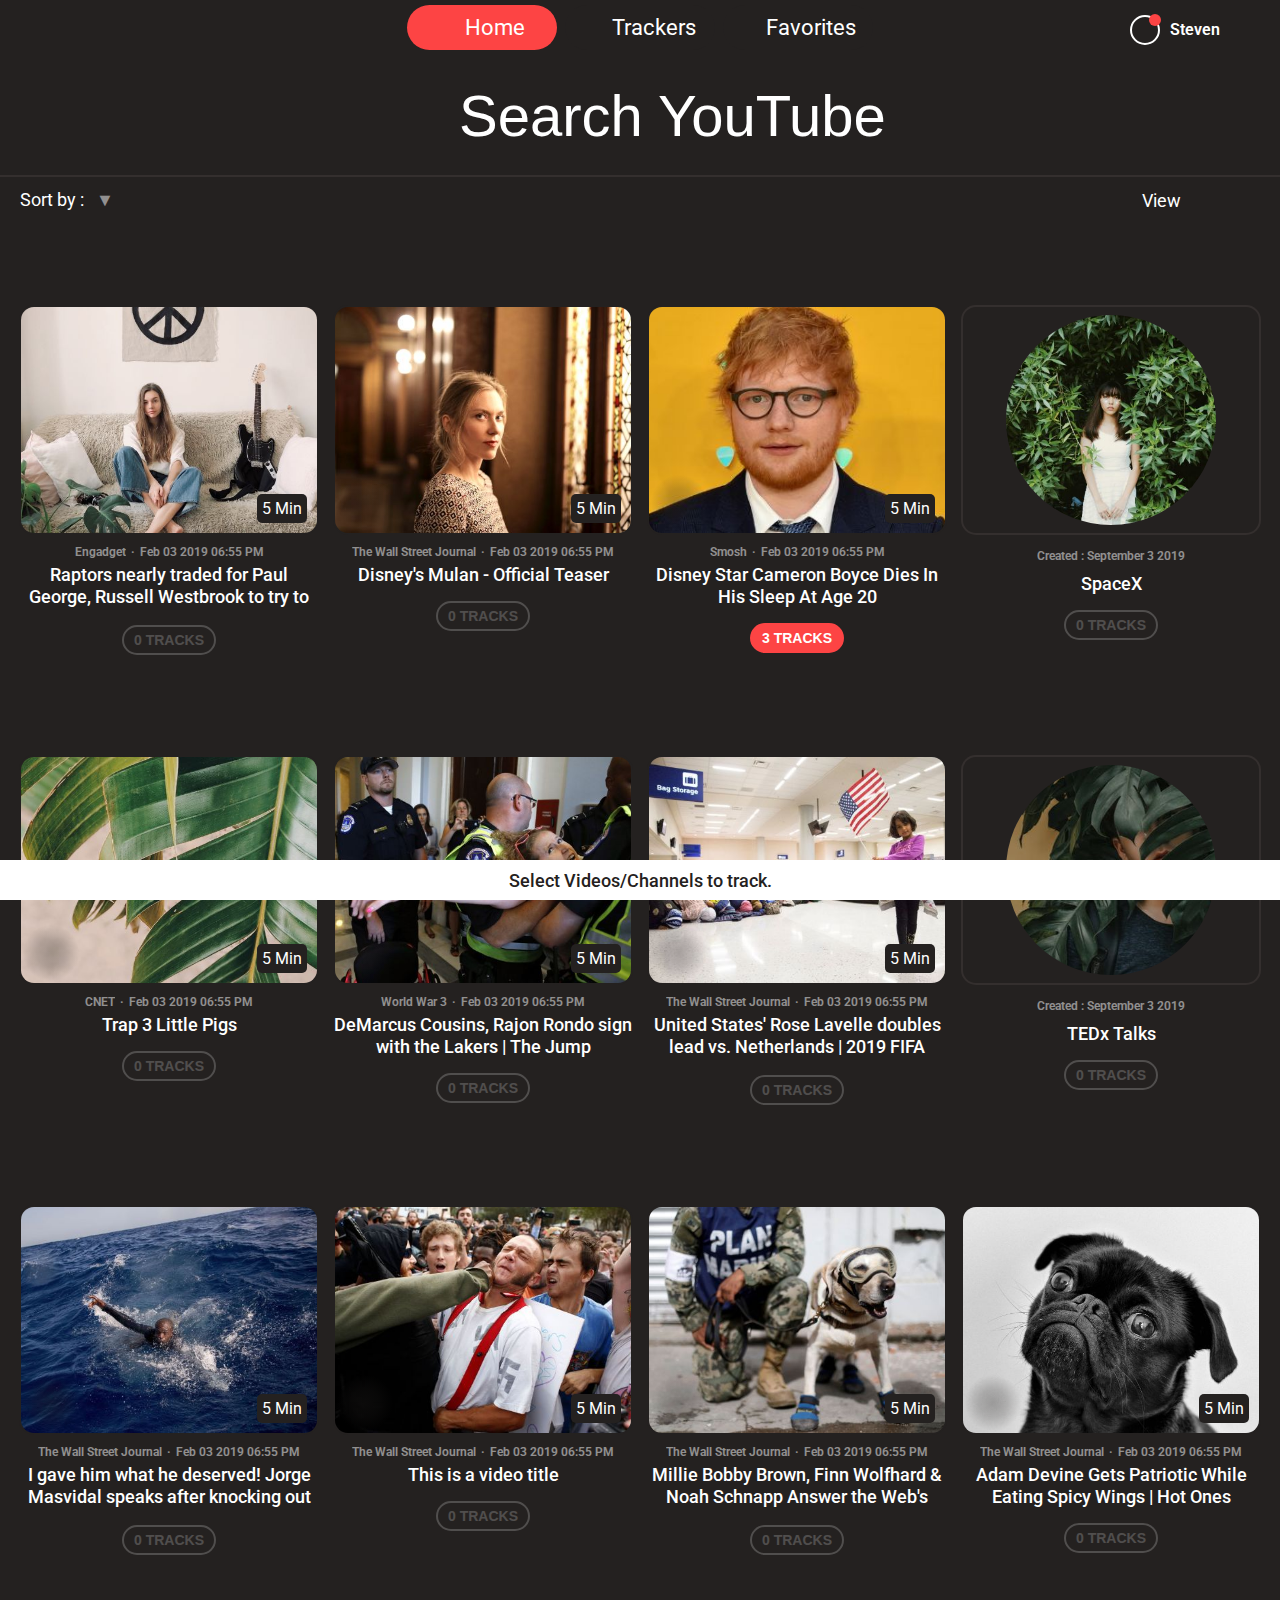
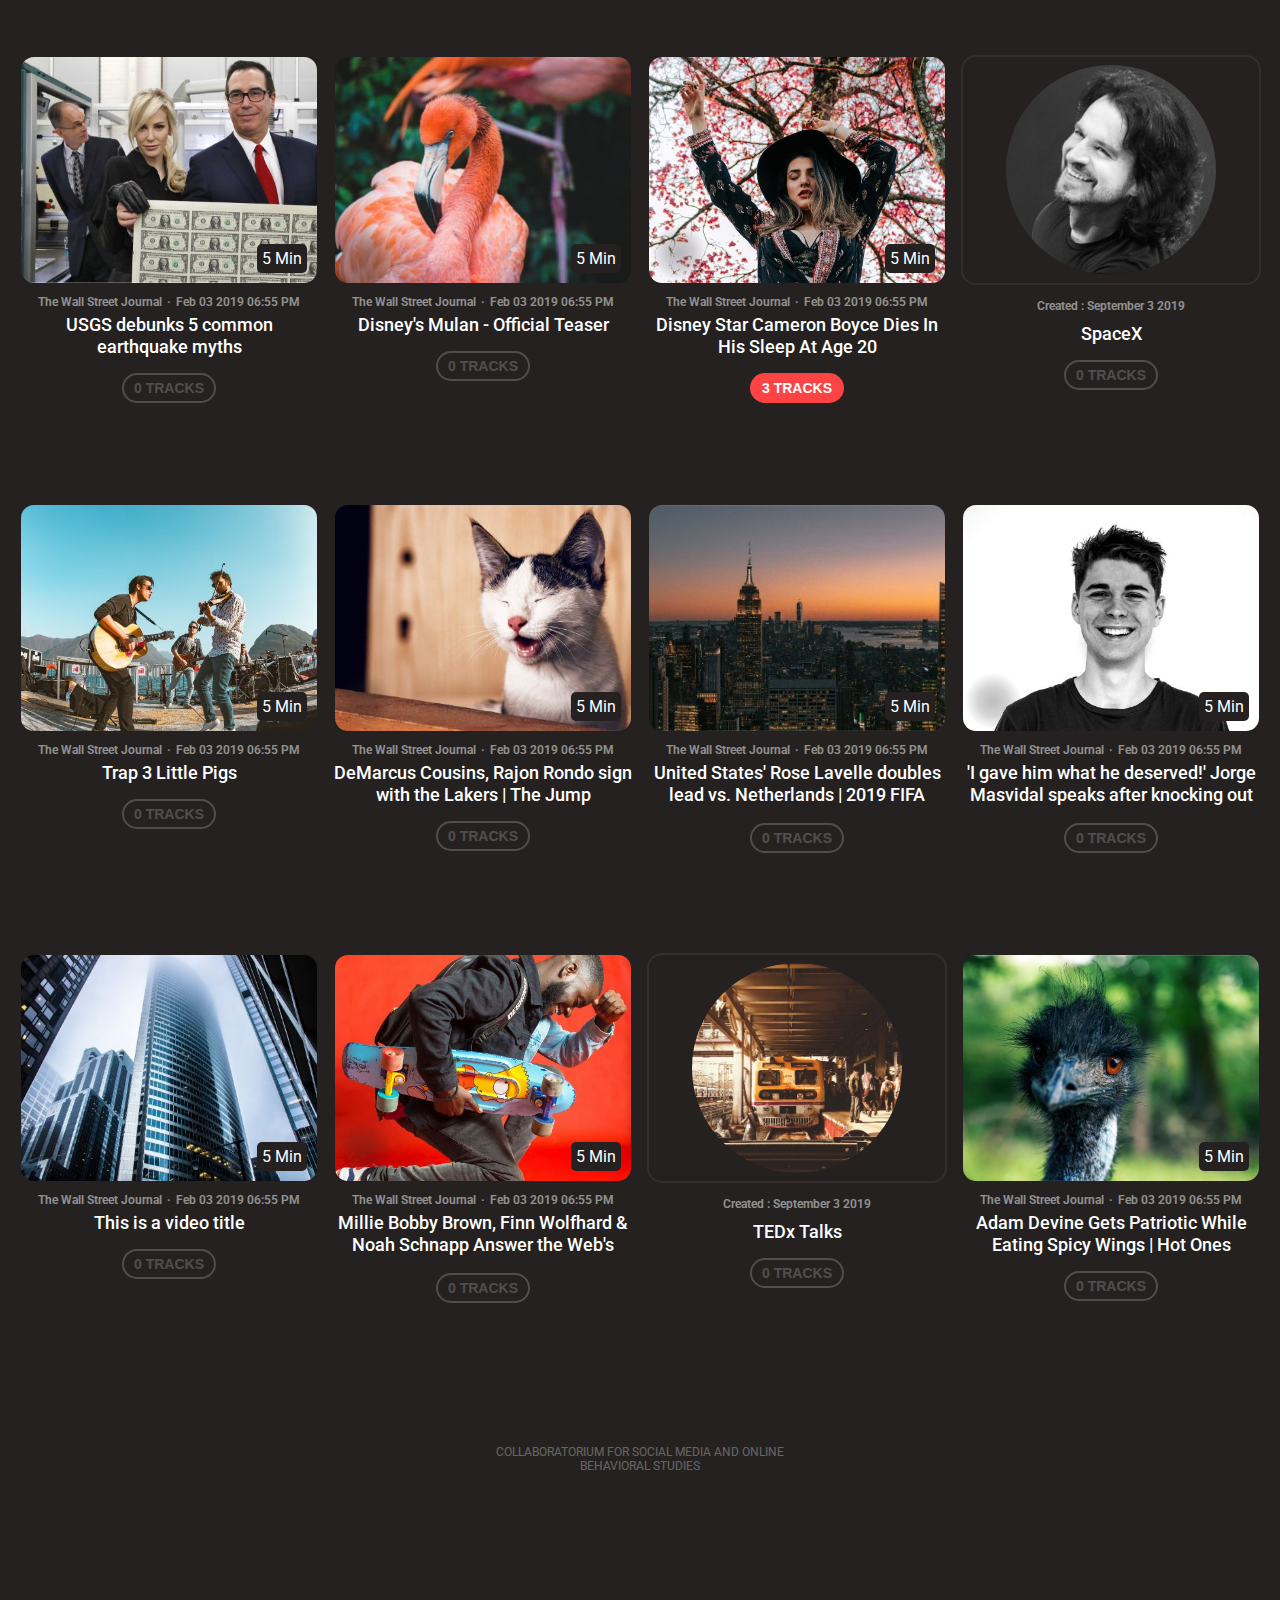
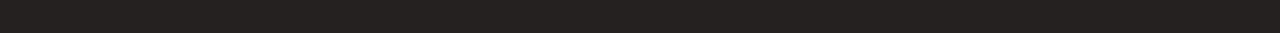
==== index.html @ 0c0d13a6 "vtracker rebranding" ====
<!DOCTYPE html>

<!--



	" Reimplement the wheel to either learn, or make it better. "

    http://www.haydex.com/
    https://www.youtube.com/watch?v=QOlTGA3RE8I
    
    Product Name: VTracker,
	Description: Tracking YouTube"s data.
	Beneficiary: COSMOS
	
	Copyright © 1992 - 2021 HAYDEX, All Rights Reserved.
	
	
	
-->

<html>
    <head>
        <meta charset="UTF-8">
        <meta name="viewport" content="width=device-width, initial-scale=1.0">
        <meta http-equiv="author" content="HAYDEX">
        <meta name="description" content="Tracking YouTube videos.">
        <link href="https://fonts.googleapis.com/css?family=Roboto:300,400,500,700,900" rel="stylesheet">
        <title>Home - VTracker</title>
        
        <!-- Favicons -->
        <link rel="apple-touch-icon" sizes="180x180" href="assets/images/favicon/youtubetracker-apple-touch-favicon.png">
        <link rel="icon" type="image/png" sizes="32x32" href="assets/images/favicon/youtubetracker-favicon-32x32.png">
        <link rel="icon" type="image/png" sizes="16x16" href="assets/images/favicon/youtubetracker-favicon-16x16.png"> <!-- https://mobiforge.com/design-development/adding-favicons-in-a-multi-browser-multi-platform-world -->

        <!-- Stylesheets -->
        <link rel="stylesheet" href="assets/presentation/index.css"/>
        
        <script src="assets/behavior/index.js"></script>

    </head>
    <body>
        
        <!-- Header -->
        <header>
            <a href="landing.html" id="logo"></a>
            <nav>
                <ul>
                    <a href="">
                        <li id="homeLink" class="navigationButton selected">
                            <div id="homeIcon" class="navIcon"></div>
                            <p id="home">Home</p>
                        </li>
                    </a>
                    <a href="trackers.html">
                        <li id="trackersLink" class="navigationButton">
                            <div id="trackersIcon" class="navIcon"></div>
                            <p id="trackers">Trackers</p>
                        </li>
                    </a>
                    <a href="favorites.html">
                        <li id="favoritesLink" class="navigationButton">
                            <div id="favoritesIcon" class="navIcon"></div>
                            <p id="favorites">Favorites</p>
                        </li>
                    </a>
                </ul>
            </nav>
            <div id="username">
                <div id="photo">
                    <div id="indicator" class="active"></div>
                </div>
                <div id="name">Steven</div>
                <div id="menu"></div>
                <div id="arrow"></div>
            </div>
        </header>

        <!-- Search -->
        <section id="search">
            <div id="wrapper">
                <div id="searchIcon"></div>
                <input type="text" id="searchBox" placeholder="Search YouTube" autocomplete="off">
            </div>
        </section>

        <!-- separator -->
        <div id="separator"></div>

        <!-- Options -->
        <section id="options">
            <p id="counters" class="hidden">
                <span id="videoCounter">450B</span>
                <span>Videos</span>
                <span id="separator">·</span>
                <span id="channelCounter">109M</span>
                <span>Channels</span>
            </p>
            
            <ul id="filters">
                <span id="label">Sort by : </span><span id="sortLabel"></span>
                <li class="filter"><button class="filter selected">Relevance</button></li>
                <li class="filter"><button class="filter">Last Week</button></li>
                <li class="filter"><button class="filter">Last Month</button></li>
                <li class="filter"><button class="filter">Last Year</button></li>
                <li class="filter"><button class="filter">Views</button></li>
                <li class="filter"><button class="filter">Rating</button></li>
                <li class="filter"><button class="filter more hidden">▼</button></li>
            </ul>
            
            <div id="views">
                <p id="label">View</p>
                <button id="gridView" class="viewButton selected"></button>
                <button id="listView" class="viewButton"></button>
            </div>
        </section>
    
        <!-- Content -->
        <main id="content">
            <ul id="cards">
                <li id="card" class="video">
                    <ul id="statistics">
                        <li id="views" title="Views">
                            <div id="icon"></div>
                            <p id="counter">345M</p>
                        </li>
                        <li id="likes" title="Likes">
                            <div id="icon"></div>
                            <p id="counter">202M</p>
                        </li>
                        <li id="dislikes" title="Dislikes">
                            <div id="icon"></div>
                            <p id="counter">199K</p>
                        </li>
                        <li id="comments" title="Comments">
                            <div id="icon"></div>
                            <p id="counter">200K</p>
                        </li>
                    </ul>
                    <div id="thumbnail">
                        <img id="photo" id="photo" src="assets/images/search/1.jpg">
                        <button id="checkMark"></button>
                        <div id="shadow"></div>
                        <button id="favor"></button>
                        <div id="duration">5 Min</div>
                    </div>
                    <div id="detailsWrapper">
                        <div id="details">
                            <div id="wrapper">
                                <h4 id="channel">Engadget</h4>
                                <span id="separator">·</span>
                                <h4 id="date">Feb 03 2019 06:55 PM</h4>
                            </div>
                            <p id="title" title="Raptors nearly traded for Paul George, Russell Westbrook to try to keep Kawhi - Woj | SportsCenter"><span>Raptors nearly traded for Paul George, Russell Westbrook to try to keep Kawhi - Woj | SportsCenter</span></p>
                        </div>
                        <div id="wrapper">
                            <button id="trackStatusButton" title="Click to see list of trackers.">0 TRACKS</button>
                        </div>
                    </div>
                </li>
                <li id="card" class="video">
                    <ul id="statistics">
                        <li id="views" title="Views">
                            <div id="icon"></div>
                            <p id="counter">345M</p>
                        </li>
                        <li id="likes" title="Likes">
                            <div id="icon"></div>
                            <p id="counter">202M</p>
                        </li>
                        <li id="dislikes" title="Dislikes">
                            <div id="icon"></div>
                            <p id="counter">199K</p>
                        </li>
                        <li id="comments" title="Comments">
                            <div id="icon"></div>
                            <p id="counter">200K</p>
                        </li>
                    </ul>
                    <div id="thumbnail">
                        <img id="photo" src="assets/images/search/2.jpg">
                        <button id="checkMark"></button>
                        <div id="shadow"></div>
                        <button id="favor"></button>
                        <div id="duration">5 Min</div>
                    </div>
                    <div id="detailsWrapper">
                    <div id="details">
                        <div id="wrapper">
                            <h4 id="channel">The Wall Street Journal</h4>
                            <span id="separator">·</span>
                            <h4 id="date">Feb 03 2019 06:55 PM</h4>
                        </div>
                        <p id="title" title="Disney's Mulan - Official Teaser"><span>Disney's Mulan - Official Teaser</span></p>
                    </div>
                    <div id="wrapper">
                        <button id="trackStatusButton" title="Click to see list of trackers.">0 TRACKS</button>
                    </div>
                    </div>
                </li>
                <li id="card" class="video">
                    <ul id="statistics">
                        <li id="views" title="Views">
                            <div id="icon"></div>
                            <p id="counter">345M</p>
                        </li>
                        <li id="likes" title="Likes">
                            <div id="icon"></div>
                            <p id="counter">202M</p>
                        </li>
                        <li id="dislikes" title="Dislikes">
                            <div id="icon"></div>
                            <p id="counter">199K</p>
                        </li>
                        <li id="comments" title="Comments">
                            <div id="icon"></div>
                            <p id="counter">200K</p>
                        </li>
                    </ul>
                    <div id="thumbnail">
                        <img id="photo" src="assets/images/search/3.jpg">
                        <button id="checkMark"></button>
                        <div id="shadow"></div>
                        <button id="favor"></button>
                        <div id="duration">5 Min</div>
                    </div>
                    <div id="detailsWrapper">
                    <div id="details">
                        <div id="wrapper">
                            <h4 id="channel">Smosh</h4>
                            <span id="separator">·</span>
                            <h4 id="date">Feb 03 2019 06:55 PM</h4>
                        </div>
                        <p id="title" title="Disney Star Cameron Boyce Dies In His Sleep At Age 20"><span>Disney Star Cameron Boyce Dies In His Sleep At Age 20</span></p>
                    </div>
                    <div id="wrapper">
                        <button id="trackStatusButton" title="Click to see list of trackers." class="tracking">3 TRACKS</button>
                    </div>
                    </div>
                </li>
                <li id="card" class="channel">
                    <ul id="statistics">
                        <li id="views" title="Views">
                            <div id="icon"></div>
                            <p id="counter">345M</p>
                        </li>
                        <li id="subscribers" title="Subscribers">
                            <div id="icon"></div>
                            <p id="counter">200K</p>
                        </li>
                        <li id="videos" title="Videos">
                            <div id="icon"></div>
                            <p id="counter">199K</p>
                        </li>
                    </ul>
                    <div id="thumbnail">
                        <img id="photo" src="assets/images/search/4.jpg">
                        <button id="checkMark"></button>
                        <div id="shadow"></div>
                        <button id="favor"></button>
                    </div>
                    <div id="detailsWrapper">
                    <div id="details">
                        <h4 id="created">Created : September 3 2019</h4>
                        <p id="title" title="SpaceX"><span>SpaceX</span></p>
                    </div>
                    <div id="wrapper">
                        <button id="trackStatusButton" title="Click to see list of trackers.">0 TRACKS</button>
                    </div>
                    </div>
                </li>
                <li id="card" class="video">
                    <ul id="statistics">
                        <li id="views" title="Views">
                            <div id="icon"></div>
                            <p id="counter">345M</p>
                        </li>
                        <li id="likes" title="Likes">
                            <div id="icon"></div>
                            <p id="counter">202M</p>
                        </li>
                        <li id="dislikes" title="Dislikes">
                            <div id="icon"></div>
                            <p id="counter">199K</p>
                        </li>
                        <li id="comments" title="Comments">
                            <div id="icon"></div>
                            <p id="counter">200K</p>
                        </li>
                    </ul>
                    <div id="thumbnail">
                        <img id="photo" src="assets/images/search/5.jpg">
                        <button id="checkMark"></button>
                        <div id="shadow"></div>
                        <button id="favor"></button>
                        <div id="duration">5 Min</div>
                    </div>
                    <div id="detailsWrapper">
                    <div id="details">
                        <div id="wrapper">
                            <h4 id="channel">CNET</h4>
                            <span id="separator">·</span>
                            <h4 id="date">Feb 03 2019 06:55 PM</h4>
                        </div>
                        <p id="title" title="Trap 3 Little Pigs"><span>Trap 3 Little Pigs</span></p>
                    </div>
                    <div id="wrapper">
                        <button id="trackStatusButton" title="Click to see list of trackers.">0 TRACKS</button>
                    </div>
                    </div>
                </li>
                <li id="card" class="video">
                    <ul id="statistics">
                        <li id="views" title="Views">
                            <div id="icon"></div>
                            <p id="counter">345M</p>
                        </li>
                        <li id="likes" title="Likes">
                            <div id="icon"></div>
                            <p id="counter">202M</p>
                        </li>
                        <li id="dislikes" title="Dislikes">
                            <div id="icon"></div>
                            <p id="counter">199K</p>
                        </li>
                        <li id="comments" title="Comments">
                            <div id="icon"></div>
                            <p id="counter">200K</p>
                        </li>
                    </ul>
                    <div id="thumbnail">
                        <img id="photo" src="assets/images/search/6.jpg">
                        <button id="checkMark"></button>
                        <div id="shadow"></div>
                        <button id="favor"></button>
                        <div id="duration">5 Min</div>
                    </div>
                    <div id="detailsWrapper">
                    <div id="details">
                        <div id="wrapper">
                            <h4 id="channel">World War 3</h4>
                            <span id="separator">·</span>
                            <h4 id="date">Feb 03 2019 06:55 PM</h4>
                        </div>
                        <p id="title" title="DeMarcus Cousins, Rajon Rondo sign with the Lakers | The Jump"><span>DeMarcus Cousins, Rajon Rondo sign with the Lakers | The Jump</span></p>
                    </div>
                    <div id="wrapper">
                        <button id="trackStatusButton" title="Click to see list of trackers.">0 TRACKS</button>
                    </div>
                    </div>
                </li>
                <li id="card" class="video">
                    <ul id="statistics">
                        <li id="views" title="Views">
                            <div id="icon"></div>
                            <p id="counter">345M</p>
                        </li>
                        <li id="likes" title="Likes">
                            <div id="icon"></div>
                            <p id="counter">202M</p>
                        </li>
                        <li id="dislikes" title="Dislikes">
                            <div id="icon"></div>
                            <p id="counter">199K</p>
                        </li>
                        <li id="comments" title="Comments">
                            <div id="icon"></div>
                            <p id="counter">200K</p>
                        </li>
                    </ul>
                    <div id="thumbnail">
                        <img id="photo" src="assets/images/search/7.jpg">
                        <button id="checkMark"></button>
                        <div id="shadow"></div>
                        <button id="favor"></button>
                        <div id="duration">5 Min</div>
                    </div>
                    <div id="detailsWrapper">
                    <div id="details">
                        <div id="wrapper">
                            <h4 id="channel">The Wall Street Journal</h4>
                            <span id="separator">·</span>
                            <h4 id="date">Feb 03 2019 06:55 PM</h4>
                        </div>
                        <p id="title" title="United States' Rose Lavelle doubles lead vs. Netherlands | 2019 FIFA Women's World Cup™ Highlights"><span>United States' Rose Lavelle doubles lead vs. Netherlands | 2019 FIFA Women's World Cup™ Highlights</span></p>
                    </div>
                    <div id="wrapper">
                        <button id="trackStatusButton" title="Click to see list of trackers.">0 TRACKS</button>
                    </div>
                    </div>
                </li>
                <li id="card" class="channel">
                    <ul id="statistics">
                        <li id="views" title="Views">
                            <div id="icon"></div>
                            <p id="counter">345M</p>
                        </li>
                        <li id="subscribers" title="Subscribers">
                            <div id="icon"></div>
                            <p id="counter">200K</p>
                        </li>
                        <li id="videos" title="Videos">
                            <div id="icon"></div>
                            <p id="counter">199K</p>
                        </li>
                    </ul>
                    <div id="thumbnail">
                        <img id="photo" src="assets/images/search/8.jpg">
                        <button id="checkMark"></button>
                        <button id="favor"></button>
                    </div>
                    <div id="detailsWrapper">
                    <div id="details">
                        <h4 id="created">Created : September 3 2019</h4>
                        <p id="title" title="TEDx Talks"><span>TEDx Talks</span></p>
                    </div>
                    <div id="wrapper">
                        <button id="trackStatusButton" title="Click to see list of trackers.">0 TRACKS</button>
                    </div>
                    </div>
                </li>
                <li id="card" class="video">
                    <ul id="statistics">
                        <li id="views" title="Views">
                            <div id="icon"></div>
                            <p id="counter">345M</p>
                        </li>
                        <li id="likes" title="Likes">
                            <div id="icon"></div>
                            <p id="counter">202M</p>
                        </li>
                        <li id="dislikes" title="Dislikes">
                            <div id="icon"></div>
                            <p id="counter">199K</p>
                        </li>
                        <li id="comments" title="Comments">
                            <div id="icon"></div>
                            <p id="counter">200K</p>
                        </li>
                    </ul>
                    <div id="thumbnail">
                        <img id="photo" src="assets/images/search/9.jpg">
                        <button id="checkMark"></button>
                        <div id="shadow"></div>
                        <button id="favor"></button>
                        <div id="duration">5 Min</div>
                    </div>
                    <div id="detailsWrapper">
                    <div id="details">
                        <div id="wrapper">
                            <h4 id="channel">The Wall Street Journal</h4>
                            <span id="separator">·</span>
                            <h4 id="date">Feb 03 2019 06:55 PM</h4>
                        </div>
                        <p id="title" title="I gave him what he deserved! Jorge Masvidal speaks after knocking out Ben Askren in FIVE seconds"><span>I gave him what he deserved! Jorge Masvidal speaks after knocking out Ben Askren in FIVE seconds</span></p>
                    </div>
                    <div id="wrapper">
                        <button id="trackStatusButton" title="Click to see list of trackers.">0 TRACKS</button>
                    </div>
                    </div>
                </li>
                <li id="card" class="video">
                    <ul id="statistics">
                        <li id="views" title="Views">
                            <div id="icon"></div>
                            <p id="counter">345M</p>
                        </li>
                        <li id="likes" title="Likes">
                            <div id="icon"></div>
                            <p id="counter">202M</p>
                        </li>
                        <li id="dislikes" title="Dislikes">
                            <div id="icon"></div>
                            <p id="counter">199K</p>
                        </li>
                        <li id="comments" title="Comments">
                            <div id="icon"></div>
                            <p id="counter">200K</p>
                        </li>
                    </ul>
                    <div id="thumbnail">
                        <img id="photo" src="assets/images/search/10.jpg">
                        <button id="checkMark"></button>
                        <div id="shadow"></div>
                        <button id="favor"></button>
                        <div id="duration">5 Min</div>
                    </div>
                    <div id="detailsWrapper">
                    <div id="details">
                        <div id="wrapper">
                            <h4 id="channel">The Wall Street Journal</h4>
                            <span id="separator">·</span>
                            <h4 id="date">Feb 03 2019 06:55 PM</h4>
                        </div>
                        <p id="title" title="This is a video title"><span>This is a video title</span></p>
                    </div>
                    <div id="wrapper">
                        <button id="trackStatusButton" title="Click to see list of trackers.">0 TRACKS</button>
                    </div>
                    </div>
                </li>
                <li id="card" class="video">
                    <ul id="statistics">
                        <li id="views" title="Views">
                            <div id="icon"></div>
                            <p id="counter">345M</p>
                        </li>
                        <li id="likes" title="Likes">
                            <div id="icon"></div>
                            <p id="counter">202M</p>
                        </li>
                        <li id="dislikes" title="Dislikes">
                            <div id="icon"></div>
                            <p id="counter">199K</p>
                        </li>
                        <li id="comments" title="Comments">
                            <div id="icon"></div>
                            <p id="counter">200K</p>
                        </li>
                    </ul>
                    <div id="thumbnail">
                        <img id="photo" src="assets/images/search/11.jpg">
                        <button id="checkMark"></button>
                        <div id="shadow"></div>
                        <button id="favor"></button>
                        <div id="duration">5 Min</div>
                    </div>
                    <div id="detailsWrapper">
                    <div id="details">
                        <div id="wrapper">
                            <h4 id="channel">The Wall Street Journal</h4>
                            <span id="separator">·</span>
                            <h4 id="date">Feb 03 2019 06:55 PM</h4>
                        </div>
                        <p id="title" title="Millie Bobby Brown, Finn Wolfhard & Noah Schnapp Answer the Web's Most Searched Questions | WIRED"><span>Millie Bobby Brown, Finn Wolfhard & Noah Schnapp Answer the Web's Most Searched Questions | WIRED</span></p>
                    </div>
                    <div id="wrapper">
                        <button id="trackStatusButton" title="Click to see list of trackers.">0 TRACKS</button>
                    </div>
                    </div>
                </li>
                <li id="card" class="video">
                    <ul id="statistics">
                        <li id="views" title="Views">
                            <div id="icon"></div>
                            <p id="counter">345M</p>
                        </li>
                        <li id="likes" title="Likes">
                            <div id="icon"></div>
                            <p id="counter">202M</p>
                        </li>
                        <li id="dislikes" title="Dislikes">
                            <div id="icon"></div>
                            <p id="counter">199K</p>
                        </li>
                        <li id="comments" title="Comments">
                            <div id="icon"></div>
                            <p id="counter">200K</p>
                        </li>
                    </ul>
                    <div id="thumbnail">
                        <img id="photo" src="assets/images/search/12.jpg">
                        <button id="checkMark"></button>
                        <div id="shadow"></div>
                        <button id="favor"></button>
                        <div id="duration">5 Min</div>
                    </div>
                    <div id="detailsWrapper">
                    <div id="details">
                        <div id="wrapper">
                            <h4 id="channel">The Wall Street Journal</h4>
                            <span id="separator">·</span>
                            <h4 id="date">Feb 03 2019 06:55 PM</h4>
                        </div>
                        <p id="title" title="Adam Devine Gets Patriotic While Eating Spicy Wings | Hot Ones"><span>Adam Devine Gets Patriotic While Eating Spicy Wings | Hot Ones</span></p>
                    </div>
                    <div id="wrapper">
                        <button id="trackStatusButton" title="Click to see list of trackers.">0 TRACKS</button>
                    </div>
                    </div>
                </li>
                <li id="card" class="video">
                    <ul id="statistics">
                        <li id="views" title="Views">
                            <div id="icon"></div>
                            <p id="counter">345M</p>
                        </li>
                        <li id="likes" title="Likes">
                            <div id="icon"></div>
                            <p id="counter">202M</p>
                        </li>
                        <li id="dislikes" title="Dislikes">
                            <div id="icon"></div>
                            <p id="counter">199K</p>
                        </li>
                        <li id="comments" title="Comments">
                            <div id="icon"></div>
                            <p id="counter">200K</p>
                        </li>
                    </ul>
                    <div id="thumbnail">
                        <img id="photo" src="assets/images/search/13.jpg">
                        <button id="checkMark"></button>
                        <div id="shadow"></div>
                        <button id="favor"></button>
                        <div id="duration">5 Min</div>
                    </div>
                    <div id="detailsWrapper">
                    <div id="details">
                        <div id="wrapper">
                            <h4 id="channel">The Wall Street Journal</h4>
                            <span id="separator">·</span>
                            <h4 id="date">Feb 03 2019 06:55 PM</h4>
                        </div>
                        <p id="title" title="USGS debunks 5 common earthquake myths"><span>USGS debunks 5 common earthquake myths</span></p>
                    </div>
                    <div id="wrapper">
                        <button id="trackStatusButton" title="Click to see list of trackers.">0 TRACKS</button>
                    </div>
                    </div>
                </li>
                <li id="card" class="video">
                    <ul id="statistics">
                        <li id="views" title="Views">
                            <div id="icon"></div>
                            <p id="counter">345M</p>
                        </li>
                        <li id="likes" title="Likes">
                            <div id="icon"></div>
                            <p id="counter">202M</p>
                        </li>
                        <li id="dislikes" title="Dislikes">
                            <div id="icon"></div>
                            <p id="counter">199K</p>
                        </li>
                        <li id="comments" title="Comments">
                            <div id="icon"></div>
                            <p id="counter">200K</p>
                        </li>
                    </ul>
                    <div id="thumbnail">
                        <img id="photo" src="assets/images/search/14.jpg">
                        <button id="checkMark"></button>
                        <div id="shadow"></div>
                        <button id="favor"></button>
                        <div id="duration">5 Min</div>
                    </div>
                    <div id="detailsWrapper">
                    <div id="details">
                        <div id="wrapper">
                            <h4 id="channel">The Wall Street Journal</h4>
                            <span id="separator">·</span>
                            <h4 id="date">Feb 03 2019 06:55 PM</h4>
                        </div>
                        <p id="title" title="Disney's Mulan - Official Teaser"><span>Disney's Mulan - Official Teaser</span></p>
                    </div>
                    <div id="wrapper">
                        <button id="trackStatusButton" title="Click to see list of trackers.">0 TRACKS</button>
                    </div>
                    </div>
                </li>
                <li id="card" class="video">
                    <ul id="statistics">
                        <li id="views" title="Views">
                            <div id="icon"></div>
                            <p id="counter">345M</p>
                        </li>
                        <li id="likes" title="Likes">
                            <div id="icon"></div>
                            <p id="counter">202M</p>
                        </li>
                        <li id="dislikes" title="Dislikes">
                            <div id="icon"></div>
                            <p id="counter">199K</p>
                        </li>
                        <li id="comments" title="Comments">
                            <div id="icon"></div>
                            <p id="counter">200K</p>
                        </li>
                    </ul>
                    <div id="thumbnail">
                        <img id="photo" src="assets/images/search/15.jpg">
                        <button id="checkMark"></button>
                        <div id="shadow"></div>
                        <button id="favor"></button>
                        <div id="duration">5 Min</div>
                    </div>
                    <div id="detailsWrapper">
                    <div id="details">
                        <div id="wrapper">
                            <h4 id="channel">The Wall Street Journal</h4>
                            <span id="separator">·</span>
                            <h4 id="date">Feb 03 2019 06:55 PM</h4>
                        </div>
                        <p id="title" title="Disney Star Cameron Boyce Dies In His Sleep At Age 20"><span>Disney Star Cameron Boyce Dies In His Sleep At Age 20</span></p>
                    </div>
                    <div id="wrapper">
                        <button id="trackStatusButton" title="Click to see list of trackers." class="tracking">3 TRACKS</button>
                    </div>
                    </div>
                </li>
                <li id="card" class="channel">
                    <ul id="statistics">
                        <li id="views" title="Views">
                            <div id="icon"></div>
                            <p id="counter">345M</p>
                        </li>
                        <li id="subscribers" title="Subscribers">
                            <div id="icon"></div>
                            <p id="counter">200K</p>
                        </li>
                        <li id="videos" title="Videos">
                            <div id="icon"></div>
                            <p id="counter">199K</p>
                        </li>
                    </ul>
                    <div id="thumbnail">
                        <img id="photo" src="assets/images/search/16.jpg">
                        <button id="checkMark"></button>
                        <button id="favor"></button>
                    </div>
                    <div id="detailsWrapper">
                    <div id="details">
                        <h4 id="created">Created : September 3 2019</h4>
                        <p id="title" title="SpaceX"><span>SpaceX</span></p>
                    </div>
                    <div id="wrapper">
                        <button id="trackStatusButton" title="Click to see list of trackers.">0 TRACKS</button>
                    </div>
                    </div>
                </li>
                <li id="card" class="video">
                    <ul id="statistics">
                        <li id="views" title="Views">
                            <div id="icon"></div>
                            <p id="counter">345M</p>
                        </li>
                        <li id="likes" title="Likes">
                            <div id="icon"></div>
                            <p id="counter">202M</p>
                        </li>
                        <li id="dislikes" title="Dislikes">
                            <div id="icon"></div>
                            <p id="counter">199K</p>
                        </li>
                        <li id="comments" title="Comments">
                            <div id="icon"></div>
                            <p id="counter">200K</p>
                        </li>
                    </ul>
                    <div id="thumbnail">
                        <img id="photo" src="assets/images/search/17.jpg">
                        <button id="checkMark"></button>
                        <div id="shadow"></div>
                        <button id="favor"></button>
                        <div id="duration">5 Min</div>
                    </div>
                    <div id="detailsWrapper">
                    <div id="details">
                        <div id="wrapper">
                            <h4 id="channel">The Wall Street Journal</h4>
                            <span id="separator">·</span>
                            <h4 id="date">Feb 03 2019 06:55 PM</h4>
                        </div>
                        <p id="title" title="Trap 3 Little Pigs"><span>Trap 3 Little Pigs</span></p>
                    </div>
                    <div id="wrapper">
                        <button id="trackStatusButton" title="Click to see list of trackers.">0 TRACKS</button>
                    </div>
                    </div>
                </li>
                <li id="card" class="video">
                    <ul id="statistics">
                        <li id="views" title="Views">
                            <div id="icon"></div>
                            <p id="counter">345M</p>
                        </li>
                        <li id="likes" title="Likes">
                            <div id="icon"></div>
                            <p id="counter">202M</p>
                        </li>
                        <li id="dislikes" title="Dislikes">
                            <div id="icon"></div>
                            <p id="counter">199K</p>
                        </li>
                        <li id="comments" title="Comments">
                            <div id="icon"></div>
                            <p id="counter">200K</p>
                        </li>
                    </ul>
                    <div id="thumbnail">
                        <img id="photo" src="assets/images/search/18.jpg">
                        <button id="checkMark"></button>
                        <div id="shadow"></div>
                        <button id="favor"></button>
                        <div id="duration">5 Min</div>
                    </div>
                    <div id="detailsWrapper">
                    <div id="details">
                        <div id="wrapper">
                            <h4 id="channel">The Wall Street Journal</h4>
                            <span id="separator">·</span>
                            <h4 id="date">Feb 03 2019 06:55 PM</h4>
                        </div>
                        <p id="title" title="DeMarcus Cousins, Rajon Rondo sign with the Lakers | The Jump"><span>DeMarcus Cousins, Rajon Rondo sign with the Lakers | The Jump</span></p>
                    </div>
                    <div id="wrapper">
                        <button id="trackStatusButton" title="Click to see list of trackers.">0 TRACKS</button>
                    </div>
                    </div>
                </li>
                <li id="card" class="video">
                    <ul id="statistics">
                        <li id="views" title="Views">
                            <div id="icon"></div>
                            <p id="counter">345M</p>
                        </li>
                        <li id="likes" title="Likes">
                            <div id="icon"></div>
                            <p id="counter">202M</p>
                        </li>
                        <li id="dislikes" title="Dislikes">
                            <div id="icon"></div>
                            <p id="counter">199K</p>
                        </li>
                        <li id="comments" title="Comments">
                            <div id="icon"></div>
                            <p id="counter">200K</p>
                        </li>
                    </ul>
                    <div id="thumbnail">
                        <img id="photo" src="assets/images/search/19.jpg">
                        <button id="checkMark"></button>
                        <div id="shadow"></div>
                        <button id="favor"></button>
                        <div id="duration">5 Min</div>
                    </div>
                    <div id="detailsWrapper">
                    <div id="details">
                        <div id="wrapper">
                            <h4 id="channel">The Wall Street Journal</h4>
                            <span id="separator">·</span>
                            <h4 id="date">Feb 03 2019 06:55 PM</h4>
                        </div>
                        <p id="title" title="United States' Rose Lavelle doubles lead vs. Netherlands | 2019 FIFA Women's World Cup™ Highlights"><span>United States' Rose Lavelle doubles lead vs. Netherlands | 2019 FIFA Women's World Cup™ Highlights</span></p>
                    </div>
                    <div id="wrapper">
                        <button id="trackStatusButton" title="Click to see list of trackers.">0 TRACKS</button>
                    </div>
                    </div>
                </li>
                <li id="card" class="video">
                    <ul id="statistics">
                        <li id="views" title="Views">
                            <div id="icon"></div>
                            <p id="counter">345M</p>
                        </li>
                        <li id="likes" title="Likes">
                            <div id="icon"></div>
                            <p id="counter">202M</p>
                        </li>
                        <li id="dislikes" title="Dislikes">
                            <div id="icon"></div>
                            <p id="counter">199K</p>
                        </li>
                        <li id="comments" title="Comments">
                            <div id="icon"></div>
                            <p id="counter">200K</p>
                        </li>
                    </ul>
                    <div id="thumbnail">
                        <img id="photo" src="assets/images/search/20.jpg">
                        <button id="checkMark"></button>
                        <div id="shadow"></div>
                        <button id="favor"></button>
                        <div id="duration">5 Min</div>
                    </div>
                    <div id="detailsWrapper">
                    <div id="details">
                        <div id="wrapper">
                            <h4 id="channel">The Wall Street Journal</h4>
                            <span id="separator">·</span>
                            <h4 id="date">Feb 03 2019 06:55 PM</h4>
                        </div>
                        <p id="title" title="'I gave him what he deserved!' Jorge Masvidal speaks after knocking out Ben Askren in FIVE seconds"><span>'I gave him what he deserved!' Jorge Masvidal speaks after knocking out Ben Askren in FIVE seconds</span></p>
                    </div>
                    <div id="wrapper">
                        <button id="trackStatusButton" title="Click to see list of trackers.">0 TRACKS</button>
                    </div>
                    </div>
                </li>
                <li id="card" class="video">
                    <ul id="statistics">
                        <li id="views" title="Views">
                            <div id="icon"></div>
                            <p id="counter">345M</p>
                        </li>
                        <li id="likes" title="Likes">
                            <div id="icon"></div>
                            <p id="counter">202M</p>
                        </li>
                        <li id="dislikes" title="Dislikes">
                            <div id="icon"></div>
                            <p id="counter">199K</p>
                        </li>
                        <li id="comments" title="Comments">
                            <div id="icon"></div>
                            <p id="counter">200K</p>
                        </li>
                    </ul>
                    <div id="thumbnail">
                        <img id="photo" src="assets/images/search/21.jpg">
                        <button id="checkMark"></button>
                        <div id="shadow"></div>
                        <button id="favor"></button>
                        <div id="duration">5 Min</div>
                    </div>
                    <div id="detailsWrapper">
                    <div id="details">
                        <div id="wrapper">
                            <h4 id="channel">The Wall Street Journal</h4>
                            <span id="separator">·</span>
                            <h4 id="date">Feb 03 2019 06:55 PM</h4>
                        </div>
                        <p id="title" title="This is a video title"><span>This is a video title</span></p>
                    </div>
                    <div id="wrapper">
                        <button id="trackStatusButton" title="Click to see list of trackers.">0 TRACKS</button>
                    </div>
                    </div>
                </li>
                <li id="card" class="video">
                    <ul id="statistics">
                        <li id="views" title="Views">
                            <div id="icon"></div>
                            <p id="counter">345M</p>
                        </li>
                        <li id="likes" title="Likes">
                            <div id="icon"></div>
                            <p id="counter">202M</p>
                        </li>
                        <li id="dislikes" title="Dislikes">
                            <div id="icon"></div>
                            <p id="counter">199K</p>
                        </li>
                        <li id="comments" title="Comments">
                            <div id="icon"></div>
                            <p id="counter">200K</p>
                        </li>
                    </ul>
                    <div id="thumbnail">
                        <img id="photo" src="assets/images/search/22.jpg">
                        <button id="checkMark"></button>
                        <div id="shadow"></div>
                        <button id="favor"></button>
                        <div id="duration">5 Min</div>
                    </div>
                    <div id="detailsWrapper">
                    <div id="details">
                        <div id="wrapper">
                            <h4 id="channel">The Wall Street Journal</h4>
                            <span id="separator">·</span>
                            <h4 id="date">Feb 03 2019 06:55 PM</h4>
                        </div>
                        <p id="title" title="Millie Bobby Brown, Finn Wolfhard & Noah Schnapp Answer the Web's Most Searched Questions | WIRED"><span>Millie Bobby Brown, Finn Wolfhard & Noah Schnapp Answer the Web's Most Searched Questions | WIRED</span></p>
                    </div>
                    <div id="wrapper">
                        <button id="trackStatusButton" title="Click to see list of trackers.">0 TRACKS</button>
                    </div>
                    </div>
                </li>
                <li id="card" class="channel">
                    <ul id="statistics">
                        <li id="views" title="Views">
                            <div id="icon"></div>
                            <p id="counter">345M</p>
                        </li>
                        <li id="subscribers" title="Subscribers">
                            <div id="icon"></div>
                            <p id="counter">200K</p>
                        </li>
                        <li id="videos" title="Videos">
                            <div id="icon"></div>
                            <p id="counter">199K</p>
                        </li>
                    </ul>
                    <div id="thumbnail">
                        <img id="photo" src="assets/images/search/23.jpg">
                        <button id="checkMark"></button>
                        <button id="favor"></button>
                    </div>
                    <div id="detailsWrapper">
                    <div id="details">
                        <h4 id="created">Created : September 3 2019</h4>
                        <p id="title" title="TEDx Talks"><span>TEDx Talks</span></p>
                    </div>
                    <div id="wrapper">
                        <button id="trackStatusButton" title="Click to see list of trackers.">0 TRACKS</button>
                    </div>
                    </div>
                </li>
                <li id="card" class="video">
                    <ul id="statistics">
                        <li id="views" title="Views">
                            <div id="icon"></div>
                            <p id="counter">345M</p>
                        </li>
                        <li id="likes" title="Likes">
                            <div id="icon"></div>
                            <p id="counter">202M</p>
                        </li>
                        <li id="dislikes" title="Dislikes">
                            <div id="icon"></div>
                            <p id="counter">199K</p>
                        </li>
                        <li id="comments" title="Comments">
                            <div id="icon"></div>
                            <p id="counter">200K</p>
                        </li>
                    </ul>
                    <div id="thumbnail">
                        <img id="photo" src="assets/images/search/24.jpg">
                        <button id="checkMark"></button>
                        <div id="shadow"></div>
                        <button id="favor"></button>
                        <div id="duration">5 Min</div>
                    </div>
                    <div id="detailsWrapper">
                    <div id="details">
                        <div id="wrapper">
                            <h4 id="channel">The Wall Street Journal</h4>
                            <span id="separator">·</span>
                            <h4 id="date">Feb 03 2019 06:55 PM</h4>
                        </div>
                        <p id="title" title="Adam Devine Gets Patriotic While Eating Spicy Wings | Hot Ones"><span>Adam Devine Gets Patriotic While Eating Spicy Wings | Hot Ones</span></p>
                    </div>
                    <div id="wrapper">
                        <button id="trackStatusButton" title="Click to see list of trackers.">0 TRACKS</button>
                    </div>
                    </div>
                </li>
            </ul>
        </main>

        <!-- Return TOP -->
        <button id="returnTop" title="Return to top."></button>

        <!-- Bottom -->
        <section id="bottom">
            <div id="message">
                <div id="wrapper">
                    <p id="details"></p>
                    <div id="buttonWrapper">
                        <button id="track" title="Track selection.">TRACK</button>
                    </div>
                </div>
                <button id="close" title="Cancel selection."></button>
            </div>
        </section>
        
        <!-- Copyright -->
        <footer>
            <div id="copyright">
                <a id="cosmos" href="http://cosmos.ualr.edu"></a>
                <p id="description">
                    COLLABORATORIUM FOR SOCIAL MEDIA AND ONLINE BEHAVIORAL STUDIES
                </p>
            </div>
        </footer>

        <!-- Overlay -->
        <div id="overlay"></div>

        <!-- Modals -->
        <section id="modals">
            <div id="window">
                <button id="close"></button>
            </div>
            <div id="video" class="modal">
                <div id="player">
                    <div id="wrapper">
                        <iframe width="100%" height="312" src="https://www.youtube-nocookie.com/embed/Brbrdnh74yA?enablejsapi=1&mute=1&loop=1" frameborder="0"
                            allow="accelerometer; autoplay; encrypted-media; gyroscope; picture-in-picture" allowfullscreen></iframe>
                    </div>
                    <div id="movieBarCodeWrapper">
                        <div id="movieBarCode"></div>
                        <div id="movieBarCodePointer">▼</div>
                    </div>
                </div>
                <div id="tools">
                    <div id="details">
                        <div id="head">
                            <div id="titleWrapper">
                                <p id="title">Dwayne Johnson is back tonight! Throwback to when he and Jimmy contemplated this important question in Blow Your Mind</p>
                                <!-- <button id="favor"></button> -->
                            </div>
                            <div id="statistics">
                                <div id="tracks"><span id="icon"></span><p>46 Tracks</p></div>
                                <div id="globalTracks"><span id="icon"></span><p>250K All Tracks</p></div>
                                <div id="views"><span id="icon"></span><p>601M Views</p></div>
                                <div id="likes"><span id="icon"></span><p>435K Likes</p></div>
                                <div id="dislikes"><span id="icon"></span><p>322K Dislikes</p></div>
                                <div id="comments"><span id="icon"></span><p>10K Comments</p></div>
                            </div>
                        </div>
                        <div id="horizontalSeparator"></div>
                        <div id="channel">
                            <div id="iconWrapper">
                                <div id="profile"><img id="photo" src="assets/images/search/16.jpg"></div>
                                <div id="nameWrapper">
                                    <p id="name">TED Foundation</p>
                                    <p id="published">2 Years Ago</p>
                                </div>
                            </div>
                            <!-- <div id="subscribers"><span id="icon"></span><p>3M Subscribers</p></div> -->
                        </div>
                        <div id="horizontalSeparator"></div>
                        <div id="description">
                            <!-- <p>"The Department of Justice has decided not to press charges against former FBI Director James Comey for FBI documents
                                he leaked. &raquo; Subscribe to MSNBC: <a class="yt-simple-endpoint style-scope yt-formatted-string"
                                    spellcheck="false"
                                    href="https://www.youtube.com/redirect?event=video_description&amp;v=szqDGsKo8Mo&amp;redir_token=DRzZ9WEQxwQpSZ297mwc52JQOuN8MTU2NDc4MjU1NEAxNTY0Njk2MTU0&amp;q=http%3A%2F%2Fon.msnbc.com%2FSubscribeTomsnbc"
                                    target="_blank" rel="nofollow">http://on.msnbc.com/SubscribeTomsnbc</a> MSNBC delivers breaking news, in-depth
                                analysis of politics headlines, as well as commentary and informed perspectives. Find video clips and segments from
                                The Rachel Maddow Show, Morning Joe, Meet the Press Daily, The Beat with Ari Melber, Deadline: White House with
                                Nicolle Wallace, Hardball, All In, Last Word, 11th Hour, and more. Connect with MSNBC Online Visit msnbc.com: <a
                                    class="yt-simple-endpoint style-scope yt-formatted-string" spellcheck="false"
                                    href="https://www.youtube.com/redirect?event=video_description&amp;v=szqDGsKo8Mo&amp;redir_token=DRzZ9WEQxwQpSZ297mwc52JQOuN8MTU2NDc4MjU1NEAxNTY0Njk2MTU0&amp;q=http%3A%2F%2Fon.msnbc.com%2FReadmsnbc"
                                    target="_blank" rel="nofollow">http://on.msnbc.com/Readmsnbc</a> Subscribe to MSNBC Newsletter: <a
                                    class="yt-simple-endpoint style-scope yt-formatted-string" spellcheck="false"
                                    href="https://www.youtube.com/redirect?event=video_description&amp;v=szqDGsKo8Mo&amp;redir_token=DRzZ9WEQxwQpSZ297mwc52JQOuN8MTU2NDc4MjU1NEAxNTY0Njk2MTU0&amp;q=http%3A%2F%2FMSNBC.com%2FNewslettersYouTube"
                                    target="_blank" rel="nofollow">http://MSNBC.com/NewslettersYouTube</a> Find MSNBC on Facebook: <a
                                    class="yt-simple-endpoint style-scope yt-formatted-string" spellcheck="false"
                                    href="https://www.youtube.com/redirect?event=video_description&amp;v=szqDGsKo8Mo&amp;redir_token=DRzZ9WEQxwQpSZ297mwc52JQOuN8MTU2NDc4MjU1NEAxNTY0Njk2MTU0&amp;q=http%3A%2F%2Fon.msnbc.com%2FLikemsnbc"
                                    target="_blank" rel="nofollow">http://on.msnbc.com/Likemsnbc</a> Follow MSNBC on Twitter: <a
                                    class="yt-simple-endpoint style-scope yt-formatted-string" spellcheck="false"
                                    href="https://www.youtube.com/redirect?event=video_description&amp;v=szqDGsKo8Mo&amp;redir_token=DRzZ9WEQxwQpSZ297mwc52JQOuN8MTU2NDc4MjU1NEAxNTY0Njk2MTU0&amp;q=http%3A%2F%2Fon.msnbc.com%2FFollowmsnbc"
                                    target="_blank" rel="nofollow">http://on.msnbc.com/Followmsnbc</a> Follow MSNBC on Instagram: <a
                                    class="yt-simple-endpoint style-scope yt-formatted-string" spellcheck="false"
                                    href="https://www.youtube.com/redirect?event=video_description&amp;v=szqDGsKo8Mo&amp;redir_token=DRzZ9WEQxwQpSZ297mwc52JQOuN8MTU2NDc4MjU1NEAxNTY0Njk2MTU0&amp;q=http%3A%2F%2Fon.msnbc.com%2FInstamsnbc"
                                    target="_blank" rel="nofollow">http://on.msnbc.com/Instamsnbc</a> Justice Department Won't Prosecute James Comey
                                For Leaking FBI Memos | Velshi &amp; Ruhle | MSNBC</p> -->
                        </div>
                    </div>
                    <div id="trackers">
                        <p id="title">My Trackers</p>
                        <input id="search" placeholder="Search Trackers"></input>
                        <ul id="trackers">
                            <li><span>Jeepers Creepers Tracker Version Two</span><button id="checkMark" class="selected"></button></li>
                            <li><span>Russian Hacker</span><button id="checkMark"></button></li>
                            <li><span>Middle East</span><button id="checkMark" class="selected"></button></li>
                            <li><span>China Spies</span><button id="checkMark" class="selected"></button></li>
                            <li><span>Pacific Hackers Tracker</span><button id="checkMark"></button></li>
                            <li><span>Nobel Spies</span><button id="checkMark"></button></li>
                            <li><span>Hit and go</span><button id="checkMark" class="selected"></button></li>
                            <li><span>Jack Ryan</span><button id="checkMark" class="selected"></button></li>
                            <li><span>Tom Clansy</span><button id="checkMark" class="selected"></button></li>
                            <li><span>Boeing</span><button id="checkMark" class="selected"></button></li>
                        </ul>
                        <!-- <p id="status">Click the + button below to create a new tracker.</p> -->
                        <form id="createTrackerForm">
                            <div id="createTrackerFormWrapper">
                                <input id="trackerName" type="text" placeholder="Name" autocomplete="off" class="input">
                                <textarea id="trackerDescription" placeholder="Description" autocomplete="off" class="input"></textarea>
                            </div>
                        
                            <button id="addTracker" title="Creat a new tracker"></button>
                            <div id="createWrapper">
                                <button id="createTracker" title="Creat tracker">CREATE</button>
                                <button id="cancel" title="Cancel creating a tracker">CANCEL</button>
                            </div>
                        </form>
                    </div>
                    <div id="horizontalSeparator"></div>
                    <div id="relatedVideos">
                        <p id="label">Related Videos</p>
                        <ul id="cards">
                            <li id="card" class="video">
                                <div id="thumbnail">
                                    <img id="photo" id="photo" src="assets/images/search/1.jpg">
                                    <div id="shadow"></div>
                                    <button id="favor"></button>
                                    <div id="duration">5 Min</div>
                                </div>
                                <div id="detailsWrapper">
                                    <div id="details">
                                        <div id="wrapper">
                                            <h4 id="channel">Engadget</h4>
                                            <span id="separator">·</span>
                                            <h4 id="date">Feb 03 2019 06:55 PM</h4>
                                        </div>
                                        <p id="title"
                                            title="Raptors nearly traded for Paul George, Russell Westbrook to try to keep Kawhi - Woj | SportsCenter">
                                            <span>Raptors nearly traded for Paul George, Russell Westbrook to try to keep Kawhi - Woj |
                                                SportsCenter</span></p>
                                    </div>
                                    <div id="wrapper">
                                        <button id="trackStatusButton" title="Click to see list of trackers.">0 TRACKS</button>
                                    </div>
                                </div>
                            </li>
                            <li id="card" class="video">
                                <div id="thumbnail">
                                    <img id="photo" src="assets/images/search/2.jpg">
                                    <div id="shadow"></div>
                                    <button id="favor"></button>
                                    <div id="duration">5 Min</div>
                                </div>
                                <div id="detailsWrapper">
                                    <div id="details">
                                        <div id="wrapper">
                                            <h4 id="channel">The Wall Street Journal</h4>
                                            <span id="separator">·</span>
                                            <h4 id="date">Feb 03 2019 06:55 PM</h4>
                                        </div>
                                        <p id="title" title="Disney's Mulan - Official Teaser"><span>Disney's Mulan - Official Teaser</span></p>
                                    </div>
                                    <div id="wrapper">
                                        <button id="trackStatusButton" title="Click to see list of trackers.">0 TRACKS</button>
                                    </div>
                                </div>
                            </li>
                            <li id="card" class="video">
                                <div id="thumbnail">
                                    <img id="photo" src="assets/images/search/3.jpg">
                                    <div id="shadow"></div>
                                    <button id="favor"></button>
                                    <div id="duration">5 Min</div>
                                </div>
                                <div id="detailsWrapper">
                                    <div id="details">
                                        <div id="wrapper">
                                            <h4 id="channel">Smosh</h4>
                                            <span id="separator">·</span>
                                            <h4 id="date">Feb 03 2019 06:55 PM</h4>
                                        </div>
                                        <p id="title" title="Disney Star Cameron Boyce Dies In His Sleep At Age 20"><span>Disney Star Cameron
                                                Boyce Dies In His Sleep At Age 20</span></p>
                                    </div>
                                    <div id="wrapper">
                                        <button id="trackStatusButton" title="Click to see list of trackers." class="tracking">3 TRACKS</button>
                                    </div>
                                </div>
                            </li>
                            <li id="card" class="video">
                                <div id="thumbnail">
                                    <img id="photo" src="assets/images/search/5.jpg">
                                    <div id="shadow"></div>
                                    <button id="favor"></button>
                                    <div id="duration">5 Min</div>
                                </div>
                                <div id="detailsWrapper">
                                    <div id="details">
                                        <div id="wrapper">
                                            <h4 id="channel">CNET</h4>
                                            <span id="separator">·</span>
                                            <h4 id="date">Feb 03 2019 06:55 PM</h4>
                                        </div>
                                        <p id="title" title="Trap 3 Little Pigs"><span>Trap 3 Little Pigs</span></p>
                                    </div>
                                    <div id="wrapper">
                                        <button id="trackStatusButton" title="Click to see list of trackers.">0 TRACKS</button>
                                    </div>
                                </div>
                            </li>
                            <li id="card" class="video">
                                <div id="thumbnail">
                                    <img id="photo" src="assets/images/search/6.jpg">
                                    <div id="shadow"></div>
                                    <button id="favor"></button>
                                    <div id="duration">5 Min</div>
                                </div>
                                <div id="detailsWrapper">
                                    <div id="details">
                                        <div id="wrapper">
                                            <h4 id="channel">World War 3</h4>
                                            <span id="separator">·</span>
                                            <h4 id="date">Feb 03 2019 06:55 PM</h4>
                                        </div>
                                        <p id="title" title="DeMarcus Cousins, Rajon Rondo sign with the Lakers | The Jump"><span>DeMarcus
                                                Cousins, Rajon Rondo sign with the Lakers | The Jump</span></p>
                                    </div>
                                    <div id="wrapper">
                                        <button id="trackStatusButton" title="Click to see list of trackers.">0 TRACKS</button>
                                    </div>
                                </div>
                            </li>
                        </ul>
                    </div>
                </div>
            </div>
            <div id="channel" class="modal">
                <div id="master">
                    <div id="banner">
                        <img src="assets/images/channel-banner.jpg" alt="">
                    </div>
                    <div id="content">
                        <div id="details">
                            <div id="channel">
                                <div id="topWrapper">
                                    <div id="iconWrapper">
                                        <div id="profile"><img id="photo" src="assets/images/search/16.jpg"></div>
                                        <div id="nameWrapper">
                                            <p id="name">TED Foundation</p>
                                            <p id="published">2 Years Ago</p>
                                        </div>
                                    </div>
                                    <button id="favor"></button>
                                </div>
                                <div id="statistics">
                                    <div id="tracks"><span id="icon"></span>
                                        <p>46 Tracks</p>
                                    </div>
                                    <div id="globalTracks"><span id="icon"></span>
                                        <p>250K Global Tracks</p>
                                    </div>
                                    <div id="views"><span id="icon"></span>
                                        <p>601M Views</p>
                                    </div>
                                    <div id="videos"><span id="icon"></span>
                                        <p>435K Videos</p>
                                    </div>
                                    <div id="subscribers"><span id="icon"></span>
                                        <p>322K Subscribers</p>
                                    </div>
                                    <div id="location"><span id="icon"></span>
                                        <p>US</p>
                                    </div>
                                </div>
                            </div>
                            <div id="horizontalSeparator"></div>
                            <div id="description">
                                <p>"The Department of Justice has decided not to press charges against former FBI Director James Comey
                                    for FBI documents
                                    he leaked. &raquo; Subscribe to MSNBC: <a class="yt-simple-endpoint style-scope yt-formatted-string"
                                        spellcheck="false"
                                        href="https://www.youtube.com/redirect?event=video_description&amp;v=szqDGsKo8Mo&amp;redir_token=DRzZ9WEQxwQpSZ297mwc52JQOuN8MTU2NDc4MjU1NEAxNTY0Njk2MTU0&amp;q=http%3A%2F%2Fon.msnbc.com%2FSubscribeTomsnbc"
                                        target="_blank" rel="nofollow">http://on.msnbc.com/SubscribeTomsnbc</a> MSNBC delivers breaking
                                    news, in-depth
                                    analysis of politics headlines, as well as commentary and informed perspectives. Find video clips
                                    and segments from
                                    The Rachel Maddow Show, Morning Joe, Meet the Press Daily, The Beat with Ari Melber, Deadline: White
                                    House with
                                    Nicolle Wallace, Hardball, All In, Last Word, 11th Hour, and more. Connect with MSNBC Online Visit
                                    msnbc.com: <a class="yt-simple-endpoint style-scope yt-formatted-string" spellcheck="false"
                                        href="https://www.youtube.com/redirect?event=video_description&amp;v=szqDGsKo8Mo&amp;redir_token=DRzZ9WEQxwQpSZ297mwc52JQOuN8MTU2NDc4MjU1NEAxNTY0Njk2MTU0&amp;q=http%3A%2F%2Fon.msnbc.com%2FReadmsnbc"
                                        target="_blank" rel="nofollow">http://on.msnbc.com/Readmsnbc</a> Subscribe to MSNBC Newsletter:
                                    <a class="yt-simple-endpoint style-scope yt-formatted-string" spellcheck="false"
                                        href="https://www.youtube.com/redirect?event=video_description&amp;v=szqDGsKo8Mo&amp;redir_token=DRzZ9WEQxwQpSZ297mwc52JQOuN8MTU2NDc4MjU1NEAxNTY0Njk2MTU0&amp;q=http%3A%2F%2FMSNBC.com%2FNewslettersYouTube"
                                        target="_blank" rel="nofollow">http://MSNBC.com/NewslettersYouTube</a> Find MSNBC on Facebook:
                                    <a class="yt-simple-endpoint style-scope yt-formatted-string" spellcheck="false"
                                        href="https://www.youtube.com/redirect?event=video_description&amp;v=szqDGsKo8Mo&amp;redir_token=DRzZ9WEQxwQpSZ297mwc52JQOuN8MTU2NDc4MjU1NEAxNTY0Njk2MTU0&amp;q=http%3A%2F%2Fon.msnbc.com%2FLikemsnbc"
                                        target="_blank" rel="nofollow">http://on.msnbc.com/Likemsnbc</a> Follow MSNBC on Twitter: <a
                                        class="yt-simple-endpoint style-scope yt-formatted-string" spellcheck="false"
                                        href="https://www.youtube.com/redirect?event=video_description&amp;v=szqDGsKo8Mo&amp;redir_token=DRzZ9WEQxwQpSZ297mwc52JQOuN8MTU2NDc4MjU1NEAxNTY0Njk2MTU0&amp;q=http%3A%2F%2Fon.msnbc.com%2FFollowmsnbc"
                                        target="_blank" rel="nofollow">http://on.msnbc.com/Followmsnbc</a> Follow MSNBC on Instagram: <a
                                        class="yt-simple-endpoint style-scope yt-formatted-string" spellcheck="false"
                                        href="https://www.youtube.com/redirect?event=video_description&amp;v=szqDGsKo8Mo&amp;redir_token=DRzZ9WEQxwQpSZ297mwc52JQOuN8MTU2NDc4MjU1NEAxNTY0Njk2MTU0&amp;q=http%3A%2F%2Fon.msnbc.com%2FInstamsnbc"
                                        target="_blank" rel="nofollow">http://on.msnbc.com/Instamsnbc</a> Justice Department Won't
                                    Prosecute James Comey
                                    For Leaking FBI Memos | Velshi &amp; Ruhle | MSNBC</p>
                            </div>
                        </div>
                        <div id="horizontalSeparator"></div>
                        <div id="videos">
                            <p id="label">Videos</p>
                            <ul id="cards">
                                <li id="card" class="video">
                                    <ul id="statistics">
                                        <li id="views" title="Views">
                                            <div id="icon"></div>
                                            <p id="counter">345M</p>
                                        </li>
                                        <li id="likes" title="Likes">
                                            <div id="icon"></div>
                                            <p id="counter">202M</p>
                                        </li>
                                        <li id="dislikes" title="Dislikes">
                                            <div id="icon"></div>
                                            <p id="counter">199K</p>
                                        </li>
                                        <li id="comments" title="Comments">
                                            <div id="icon"></div>
                                            <p id="counter">200K</p>
                                        </li>
                                    </ul>
                                    <div id="thumbnail">
                                        <img id="photo" src="assets/images/search/9.jpg">
                                        
                                        <div id="shadow"></div>
                                        <button id="favor"></button>
                                        <div id="duration">5 Min</div>
                                    </div>
                                    <div id="detailsWrapper">
                                        <div id="details">
                                            <div id="wrapper">
                                                <h4 id="channel">The Wall Street Journal</h4>
                                                <span id="separator">·</span>
                                                <h4 id="date">Feb 03 2019 06:55 PM</h4>
                                            </div>
                                            <p id="title"
                                                title="I gave him what he deserved! Jorge Masvidal speaks after knocking out Ben Askren in FIVE seconds">
                                                <span>I gave him what he deserved! Jorge Masvidal speaks after knocking out Ben Askren in FIVE
                                                    seconds</span></p>
                                        </div>
                                        <div id="wrapper">
                                            <button id="trackStatusButton" title="Click to see list of trackers.">0 TRACKS</button>
                                        </div>
                                    </div>
                                </li>
                                <li id="card" class="video">
                                    <ul id="statistics">
                                        <li id="views" title="Views">
                                            <div id="icon"></div>
                                            <p id="counter">345M</p>
                                        </li>
                                        <li id="likes" title="Likes">
                                            <div id="icon"></div>
                                            <p id="counter">202M</p>
                                        </li>
                                        <li id="dislikes" title="Dislikes">
                                            <div id="icon"></div>
                                            <p id="counter">199K</p>
                                        </li>
                                        <li id="comments" title="Comments">
                                            <div id="icon"></div>
                                            <p id="counter">200K</p>
                                        </li>
                                    </ul>
                                    <div id="thumbnail">
                                        <img id="photo" src="assets/images/search/10.jpg">
                                        
                                        <div id="shadow"></div>
                                        <button id="favor"></button>
                                        <div id="duration">5 Min</div>
                                    </div>
                                    <div id="detailsWrapper">
                                        <div id="details">
                                            <div id="wrapper">
                                                <h4 id="channel">The Wall Street Journal</h4>
                                                <span id="separator">·</span>
                                                <h4 id="date">Feb 03 2019 06:55 PM</h4>
                                            </div>
                                            <p id="title" title="This is a video title"><span>This is a video title</span></p>
                                        </div>
                                        <div id="wrapper">
                                            <button id="trackStatusButton" title="Click to see list of trackers.">0 TRACKS</button>
                                        </div>
                                    </div>
                                </li>
                                <li id="card" class="video">
                                    <ul id="statistics">
                                        <li id="views" title="Views">
                                            <div id="icon"></div>
                                            <p id="counter">345M</p>
                                        </li>
                                        <li id="likes" title="Likes">
                                            <div id="icon"></div>
                                            <p id="counter">202M</p>
                                        </li>
                                        <li id="dislikes" title="Dislikes">
                                            <div id="icon"></div>
                                            <p id="counter">199K</p>
                                        </li>
                                        <li id="comments" title="Comments">
                                            <div id="icon"></div>
                                            <p id="counter">200K</p>
                                        </li>
                                    </ul>
                                    <div id="thumbnail">
                                        <img id="photo" src="assets/images/search/11.jpg">
                                        
                                        <div id="shadow"></div>
                                        <button id="favor"></button>
                                        <div id="duration">5 Min</div>
                                    </div>
                                    <div id="detailsWrapper">
                                        <div id="details">
                                            <div id="wrapper">
                                                <h4 id="channel">The Wall Street Journal</h4>
                                                <span id="separator">·</span>
                                                <h4 id="date">Feb 03 2019 06:55 PM</h4>
                                            </div>
                                            <p id="title"
                                                title="Millie Bobby Brown, Finn Wolfhard & Noah Schnapp Answer the Web's Most Searched Questions | WIRED">
                                                <span>Millie Bobby Brown, Finn Wolfhard & Noah Schnapp Answer the Web's Most Searched Questions |
                                                    WIRED</span></p>
                                        </div>
                                        <div id="wrapper">
                                            <button id="trackStatusButton" title="Click to see list of trackers.">0 TRACKS</button>
                                        </div>
                                    </div>
                                </li>
                                <li id="card" class="video">
                                    <ul id="statistics">
                                        <li id="views" title="Views">
                                            <div id="icon"></div>
                                            <p id="counter">345M</p>
                                        </li>
                                        <li id="likes" title="Likes">
                                            <div id="icon"></div>
                                            <p id="counter">202M</p>
                                        </li>
                                        <li id="dislikes" title="Dislikes">
                                            <div id="icon"></div>
                                            <p id="counter">199K</p>
                                        </li>
                                        <li id="comments" title="Comments">
                                            <div id="icon"></div>
                                            <p id="counter">200K</p>
                                        </li>
                                    </ul>
                                    <div id="thumbnail">
                                        <img id="photo" src="assets/images/search/12.jpg">
                                        
                                        <div id="shadow"></div>
                                        <button id="favor"></button>
                                        <div id="duration">5 Min</div>
                                    </div>
                                    <div id="detailsWrapper">
                                        <div id="details">
                                            <div id="wrapper">
                                                <h4 id="channel">The Wall Street Journal</h4>
                                                <span id="separator">·</span>
                                                <h4 id="date">Feb 03 2019 06:55 PM</h4>
                                            </div>
                                            <p id="title" title="Adam Devine Gets Patriotic While Eating Spicy Wings | Hot Ones"><span>Adam Devine
                                                    Gets Patriotic While Eating Spicy Wings | Hot Ones</span></p>
                                        </div>
                                        <div id="wrapper">
                                            <button id="trackStatusButton" title="Click to see list of trackers.">0 TRACKS</button>
                                        </div>
                                    </div>
                                </li>
                                <li id="card" class="video">
                                    <ul id="statistics">
                                        <li id="views" title="Views">
                                            <div id="icon"></div>
                                            <p id="counter">345M</p>
                                        </li>
                                        <li id="likes" title="Likes">
                                            <div id="icon"></div>
                                            <p id="counter">202M</p>
                                        </li>
                                        <li id="dislikes" title="Dislikes">
                                            <div id="icon"></div>
                                            <p id="counter">199K</p>
                                        </li>
                                        <li id="comments" title="Comments">
                                            <div id="icon"></div>
                                            <p id="counter">200K</p>
                                        </li>
                                    </ul>
                                    <div id="thumbnail">
                                        <img id="photo" src="assets/images/search/13.jpg">
                                        
                                        <div id="shadow"></div>
                                        <button id="favor"></button>
                                        <div id="duration">5 Min</div>
                                    </div>
                                    <div id="detailsWrapper">
                                        <div id="details">
                                            <div id="wrapper">
                                                <h4 id="channel">The Wall Street Journal</h4>
                                                <span id="separator">·</span>
                                                <h4 id="date">Feb 03 2019 06:55 PM</h4>
                                            </div>
                                            <p id="title" title="USGS debunks 5 common earthquake myths"><span>USGS debunks 5 common earthquake
                                                    myths</span></p>
                                        </div>
                                        <div id="wrapper">
                                            <button id="trackStatusButton" title="Click to see list of trackers.">0 TRACKS</button>
                                        </div>
                                    </div>
                                </li>
                                <li id="card" class="video">
                                    <ul id="statistics">
                                        <li id="views" title="Views">
                                            <div id="icon"></div>
                                            <p id="counter">345M</p>
                                        </li>
                                        <li id="likes" title="Likes">
                                            <div id="icon"></div>
                                            <p id="counter">202M</p>
                                        </li>
                                        <li id="dislikes" title="Dislikes">
                                            <div id="icon"></div>
                                            <p id="counter">199K</p>
                                        </li>
                                        <li id="comments" title="Comments">
                                            <div id="icon"></div>
                                            <p id="counter">200K</p>
                                        </li>
                                    </ul>
                                    <div id="thumbnail">
                                        <img id="photo" src="assets/images/search/14.jpg">
                                        
                                        <div id="shadow"></div>
                                        <button id="favor"></button>
                                        <div id="duration">5 Min</div>
                                    </div>
                                    <div id="detailsWrapper">
                                        <div id="details">
                                            <div id="wrapper">
                                                <h4 id="channel">The Wall Street Journal</h4>
                                                <span id="separator">·</span>
                                                <h4 id="date">Feb 03 2019 06:55 PM</h4>
                                            </div>
                                            <p id="title" title="Disney's Mulan - Official Teaser"><span>Disney's Mulan - Official Teaser</span></p>
                                        </div>
                                        <div id="wrapper">
                                            <button id="trackStatusButton" title="Click to see list of trackers.">0 TRACKS</button>
                                        </div>
                                    </div>
                                </li>
                                <li id="card" class="video">
                                    <ul id="statistics">
                                        <li id="views" title="Views">
                                            <div id="icon"></div>
                                            <p id="counter">345M</p>
                                        </li>
                                        <li id="likes" title="Likes">
                                            <div id="icon"></div>
                                            <p id="counter">202M</p>
                                        </li>
                                        <li id="dislikes" title="Dislikes">
                                            <div id="icon"></div>
                                            <p id="counter">199K</p>
                                        </li>
                                        <li id="comments" title="Comments">
                                            <div id="icon"></div>
                                            <p id="counter">200K</p>
                                        </li>
                                    </ul>
                                    <div id="thumbnail">
                                        <img id="photo" src="assets/images/search/15.jpg">
                                        
                                        <div id="shadow"></div>
                                        <button id="favor"></button>
                                        <div id="duration">5 Min</div>
                                    </div>
                                    <div id="detailsWrapper">
                                        <div id="details">
                                            <div id="wrapper">
                                                <h4 id="channel">The Wall Street Journal</h4>
                                                <span id="separator">·</span>
                                                <h4 id="date">Feb 03 2019 06:55 PM</h4>
                                            </div>
                                            <p id="title" title="Disney Star Cameron Boyce Dies In His Sleep At Age 20"><span>Disney Star Cameron
                                                    Boyce Dies In His Sleep At Age 20</span></p>
                                        </div>
                                        <div id="wrapper">
                                            <button id="trackStatusButton" title="Click to see list of trackers." class="tracking">3 TRACKS</button>
                                        </div>
                                    </div>
                                </li>
                                <li id="card" class="video">
                                    <ul id="statistics">
                                        <li id="views" title="Views">
                                            <div id="icon"></div>
                                            <p id="counter">345M</p>
                                        </li>
                                        <li id="likes" title="Likes">
                                            <div id="icon"></div>
                                            <p id="counter">202M</p>
                                        </li>
                                        <li id="dislikes" title="Dislikes">
                                            <div id="icon"></div>
                                            <p id="counter">199K</p>
                                        </li>
                                        <li id="comments" title="Comments">
                                            <div id="icon"></div>
                                            <p id="counter">200K</p>
                                        </li>
                                    </ul>
                                    <div id="thumbnail">
                                        <img id="photo" src="assets/images/search/17.jpg">
                                        
                                        <div id="shadow"></div>
                                        <button id="favor"></button>
                                        <div id="duration">5 Min</div>
                                    </div>
                                    <div id="detailsWrapper">
                                        <div id="details">
                                            <div id="wrapper">
                                                <h4 id="channel">The Wall Street Journal</h4>
                                                <span id="separator">·</span>
                                                <h4 id="date">Feb 03 2019 06:55 PM</h4>
                                            </div>
                                            <p id="title" title="Trap 3 Little Pigs"><span>Trap 3 Little Pigs</span></p>
                                        </div>
                                        <div id="wrapper">
                                            <button id="trackStatusButton" title="Click to see list of trackers.">0 TRACKS</button>
                                        </div>
                                    </div>
                                </li>
                                <li id="card" class="video">
                                    <ul id="statistics">
                                        <li id="views" title="Views">
                                            <div id="icon"></div>
                                            <p id="counter">345M</p>
                                        </li>
                                        <li id="likes" title="Likes">
                                            <div id="icon"></div>
                                            <p id="counter">202M</p>
                                        </li>
                                        <li id="dislikes" title="Dislikes">
                                            <div id="icon"></div>
                                            <p id="counter">199K</p>
                                        </li>
                                        <li id="comments" title="Comments">
                                            <div id="icon"></div>
                                            <p id="counter">200K</p>
                                        </li>
                                    </ul>
                                    <div id="thumbnail">
                                        <img id="photo" src="assets/images/search/18.jpg">
                                        
                                        <div id="shadow"></div>
                                        <button id="favor"></button>
                                        <div id="duration">5 Min</div>
                                    </div>
                                    <div id="detailsWrapper">
                                        <div id="details">
                                            <div id="wrapper">
                                                <h4 id="channel">The Wall Street Journal</h4>
                                                <span id="separator">·</span>
                                                <h4 id="date">Feb 03 2019 06:55 PM</h4>
                                            </div>
                                            <p id="title" title="DeMarcus Cousins, Rajon Rondo sign with the Lakers | The Jump"><span>DeMarcus
                                                    Cousins, Rajon Rondo sign with the Lakers | The Jump</span></p>
                                        </div>
                                        <div id="wrapper">
                                            <button id="trackStatusButton" title="Click to see list of trackers.">0 TRACKS</button>
                                        </div>
                                    </div>
                                </li>
                            </ul>
                        </div>
                    </div>
                </div>
                <div id="side">
                    <div id="trackers">
                        <p id="title">My Trackers</p>
                        <input id="search" placeholder="Search Trackers"></input>
                        <ul id="trackers">
                            <li><span>Jeepers Creepers Tracker Version Two</span><button id="checkMark" class="selected"></button>
                            </li>
                            <li><span>Russian Hacker</span><button id="checkMark"></button></li>
                            <li><span>Middle East</span><button id="checkMark" class="selected"></button></li>
                            <li><span>China Spies</span><button id="checkMark" class="selected"></button></li>
                            <li><span>Pacific Hackers Tracker</span><button id="checkMark"></button></li>
                            <li><span>Nobel Spies</span><button id="checkMark"></button></li>
                            <li><span>Hit and go</span><button id="checkMark" class="selected"></button></li>
                            <li><span>Jack Ryan</span><button id="checkMark" class="selected"></button></li>
                            <li><span>Tom Clansy</span><button id="checkMark" class="selected"></button></li>
                            <li><span>Boeing</span><button id="checkMark" class="selected"></button></li>
                        </ul>
                        <!-- <p id="status">Click the + button below to create a new tracker.</p> -->
                        <form id="createTrackerForm">
                            <div id="createTrackerFormWrapper">
                                <input id="trackerName" type="text" placeholder="Name" autocomplete="off" class="input">
                                <textarea id="trackerDescription" placeholder="Description" autocomplete="off"
                                    class="input"></textarea>
                            </div>
            
                            <button id="addTracker" title="Creat a new tracker"></button>
                            <div id="createWrapper">
                                <button id="createTracker" title="Creat tracker">CREATE</button>
                                <button id="cancel" title="Cancel creating a tracker">CANCEL</button>
                            </div>
                        </form>
                    </div>
                    <div id="horizontalSeparator"></div>
                    <div id="relatedChannels">
                        <p id="label">Related Channels</p>
                        <ul id="cards">
                            <li id="card" class="channel">
                                <ul id="statistics">
                                    <li id="views" title="Views">
                                        <div id="icon"></div>
                                        <p id="counter">345M</p>
                                    </li>
                                    <li id="subscribers" title="Subscribers">
                                        <div id="icon"></div>
                                        <p id="counter">200K</p>
                                    </li>
                                    <li id="videos" title="Videos">
                                        <div id="icon"></div>
                                        <p id="counter">199K</p>
                                    </li>
                                </ul>
                                <div id="thumbnail">
                                    <img id="photo" src="assets/images/search/4.jpg">
                                    <div id="shadow"></div>
                                    <button id="favor"></button>
                                </div>
                                <div id="detailsWrapper">
                                    <div id="details">
                                        <h4 id="created">Created : September 3 2019</h4>
                                        <p id="title" title="SpaceX"><span>SpaceX</span></p>
                                    </div>
                                    <div id="wrapper">
                                        <button id="trackStatusButton" title="Click to see list of trackers.">0 TRACKS</button>
                                    </div>
                                </div>
                            </li>
                            <li id="card" class="channel">
                                <ul id="statistics">
                                    <li id="views" title="Views">
                                        <div id="icon"></div>
                                        <p id="counter">345M</p>
                                    </li>
                                    <li id="subscribers" title="Subscribers">
                                        <div id="icon"></div>
                                        <p id="counter">200K</p>
                                    </li>
                                    <li id="videos" title="Videos">
                                        <div id="icon"></div>
                                        <p id="counter">199K</p>
                                    </li>
                                </ul>
                                <div id="thumbnail">
                                    <img id="photo" src="assets/images/search/8.jpg">
                                    <button id="favor"></button>
                                </div>
                                <div id="detailsWrapper">
                                    <div id="details">
                                        <h4 id="created">Created : September 3 2019</h4>
                                        <p id="title" title="TEDx Talks"><span>TEDx Talks</span></p>
                                    </div>
                                    <div id="wrapper">
                                        <button id="trackStatusButton" title="Click to see list of trackers.">0 TRACKS</button>
                                    </div>
                                </div>
                            </li>
                            <li id="card" class="channel">
                                <ul id="statistics">
                                    <li id="views" title="Views">
                                        <div id="icon"></div>
                                        <p id="counter">345M</p>
                                    </li>
                                    <li id="subscribers" title="Subscribers">
                                        <div id="icon"></div>
                                        <p id="counter">200K</p>
                                    </li>
                                    <li id="videos" title="Videos">
                                        <div id="icon"></div>
                                        <p id="counter">199K</p>
                                    </li>
                                </ul>
                                <div id="thumbnail">
                                    <img id="photo" src="assets/images/search/16.jpg">
                                    <button id="favor"></button>
                                </div>
                                <div id="detailsWrapper">
                                    <div id="details">
                                        <h4 id="created">Created : September 3 2019</h4>
                                        <p id="title" title="SpaceX"><span>SpaceX</span></p>
                                    </div>
                                    <div id="wrapper">
                                        <button id="trackStatusButton" title="Click to see list of trackers.">0 TRACKS</button>
                                    </div>
                                </div>
                            </li>
                            <li id="card" class="channel">
                                <ul id="statistics">
                                    <li id="views" title="Views">
                                        <div id="icon"></div>
                                        <p id="counter">345M</p>
                                    </li>
                                    <li id="subscribers" title="Subscribers">
                                        <div id="icon"></div>
                                        <p id="counter">200K</p>
                                    </li>
                                    <li id="videos" title="Videos">
                                        <div id="icon"></div>
                                        <p id="counter">199K</p>
                                    </li>
                                </ul>
                                <div id="thumbnail">
                                    <img id="photo" src="assets/images/search/23.jpg">
                                    <button id="favor"></button>
                                </div>
                                <div id="detailsWrapper">
                                    <div id="details">
                                        <h4 id="created">Created : September 3 2019</h4>
                                        <p id="title" title="TEDx Talks"><span>TEDx Talks</span></p>
                                    </div>
                                    <div id="wrapper">
                                        <button id="trackStatusButton" title="Click to see list of trackers.">0 TRACKS</button>
                                    </div>
                                </div>
                            </li>
                        </ul>
                    </div>
                </div>
                <button id="scrollDown" title="Scroll video for details"></button>
            </div>
        </section>
        
        <!-- Track Menu -->
        <div id="trackMenu" class="dummy hidden error">
            <div id="menu">
                <input id="searchBox" type="text" placeholder="Search Trackers" autocomplete="off">
                <ul id="trackers">
                    <li><span>Jeepers Creepers Tracker Version Two</span><button id="checkMark" class="selected"></button></li>
                    <li><span>Russian Hacker</span><button id="checkMark"></button></li>
                    <li><span>Middle East</span><button id="checkMark" class="selected"></button></li>
                    <li><span>China Spies</span><button id="checkMark" class="selected"></button></li>
                    <li><span>Pacific Hackers Tracker</span><button id="checkMark"></button></li>
                    <li><span>Nobel Spies</span><button id="checkMark"></button></li>
                    <li><span>Hit and go</span><button id="checkMark" class="selected"></button></li>
                    <li><span>Jack Ryan</span><button id="checkMark" class="selected"></button></li>
                    <li><span>Tom Clansy</span><button id="checkMark" class="selected"></button></li>
                    <li><span>Boeing</span><button id="checkMark" class="selected"></button></li>
                </ul>
                <form id="createTrackerForm">
                    <div id="createTrackerFormWrapper">
                        <input id="trackerName" type="text" placeholder="Name" autocomplete="off" class="input error">
                        <textarea id="trackerDescription" placeholder="Description" autocomplete="off" class="input"></textarea>
                        <p id="status">There is another tracker with the same name.</p>
                    </div>
                    
                    <button id="addTracker" title="Creat a new tracker"></button>
                    <button id="createTracker" title="Creat tracker">CREATE</button>
                </form>
            </div>
            <div id="arrow"></div>
        </div>

        <!-- More Menu -->
        <div id="moreMenu" class="dummy hidden">
            <ul id="list"></ul>
        </div>

        <!-- General Message -->
        <div id="generalMessage" class="">
            <div id="messageBox">
                <button id="closeButton"></button>
                <p id="message">Are you sure that you want to delete this item?</p>
                <div id="action">
                    <button id="button1">Yes</button>
                    <button id="button2" class="negative">No</button>
                </div>
            </div>
            <div id="overlayBackground"></div>
        </div>

        <!-- Notification Message -->
        <div id="notificationMessage" class="">
            <div id="messageBox">
                <button id="closeButton"></button>
                <h1 id="title">Notification Title</h1>
                <p id="message">This is a description of the notification, this can hold two lines. This is just a test of the notification box.</p>
            </div>
        </div>

        <!-- Side Menu -->
        <div id="sideMenu" class="">
            <ul id="list">
                <li>steven.kindle@gmail.com</li>
                <li>Enter API Key</li>
                <li id="separator"></li>
                <li>Logout</li>
            </ul>
        </div>

    </body>
</html>
---- assets/presentation/index.css ----
/*



    " Reimplement the wheel to either learn, or make it better. "

    http://www.hayder.design/
    https://www.youtube.com/watch?v=QOlTGA3RE8I
    
    Product Name: YouTubeTracker,
	Description: Tracking YouTube"s data.
	Beneficiary: COSMOS
	
	Copyright © 1992 - 2019 HAYDER, All Rights Reserved.
	
	
	
*/

/** Global settings **/

:root {
    
    /* theme */

    --reddish: #fd4444;
    --reddishLight: rgb(255, 113, 113);
    --reddishLight2: rgb(253, 68, 68, 0.4);
    --blackish: #242120;
    --blackish2: #2c2928;
    --shadow: rgb(0, 0, 0, 0.5);
    --blackishTransparent0: rgb(36, 33, 32, 0.9);
    --blackishTransparent1: rgb(36, 33, 32, 0.3);
    --blackishTransparent2: rgb(36, 33, 32, 0.2);
    --blackishTransparent3: rgb(36, 33, 32, 0);
    --blackishTransparent4: rgb(36, 33, 32, 0);
    --blackishTransparent5: rgba(36, 33, 32, 0.90);
    --blackishShadow: hsla(15, 6%, 13%, 0.3);
    --littleGrey: hsla(15, 6%, 20%, 0.9);
    --littleGrey2: hsla(15, 6%, 25%, 1);
    --greyishDark: hsla(15, 6%, 40%, 0.3);
    --greyish: hsla(15, 6%, 40%, 1);
    --lightGreyish: hsla(15, 6%, 60%, 1);
    --lighterGreyish: rgb(230, 230, 230);
    --whitish: hsla(15, 6%, 100%, 1);
    --whitishTransparent1: hsla(15, 6%, 100%, 0.9);
    --blueish: #2C8DFF;
    --lightBlueish: rgb(136, 191, 255);
    --lightBlueish1: rgb(75, 159, 255);

    /* fonts */

    --size12: 12px;
    --size14: 14px;
    --size16: 16px;
    --size18: 18px;
    --size22: 22px;
    --size28: 28px;
    --size30: 30px;
    --size34: 34px;
    --size38: 38px;
    --size48: 48px;
    --size58: 58px;

    /* radius */

    --radius5: 5px;
    --radius13: 13px;
    --radius15: 15px;
    --radius25: 25px;
    --radius1000: 1000px;

    /* interface */

    --homeInterface: url(/video-tracker/assets/images/home-interface.svg);
    
}

html {

    color: var(--whitish);
    font-family: "Roboto", sans-serif;
    -webkit-font-smoothing: antialiased;
    -moz-osx-font-smoothing: grayscale;
    box-sizing: border-box; /* https://www.w3schools.com/css/css3_box-sizing.asp   https://www.youtube.com/watch?v=ADDvQlerEx4&list=PLu8EoSxDXHP5CIFvt9-ze3IngcdAc2xKG&index=2 */

}

body {

    display: grid;
    justify-content: center;
    grid-template-columns: 1fr;
    grid-template-rows: repeat(5, auto);
    grid-template-areas:
        "Header"
        "Search"
        "Options"
        "Content"
        "Footer";
    
	background-color:var(--blackish);
    margin: 0px;
    box-sizing: inherit;

}

body.noScroll {

    overflow: hidden;
    
}

a {

    text-decoration: none;
    color: inherit;

}

a:hover {

    color: inherit;

}

::-webkit-scrollbar {
    width: 0px;
    background: transparent; /* make scrollbar transparent */
}

* {

    margin: 0;
    padding: 0;
    box-sizing: inherit;

}

/** Header **/

header {

    display: flex;
    position: fixed;
    grid-area: Header;
    justify-content: center;
    text-align: center;
    top:0px;
    width: 100%;
    background-color: var(--blackish);
    height: 60px;

    z-index: 10000;

}

header.scroll {

    z-index: 10000;

}

header a#logo {

    position: absolute;
    align-self: center;
    left: 0px;
    margin-left: 20px;
    width: 235px;
    height: 25px;
    background-image: var(--homeInterface);
    background-repeat: no-repeat;
    background-position: -11px -11px;

}

header.scroll a#logo {

    background-position: -11px -51px;

}

header a#logo:hover {

    opacity: 0.8;

}

header nav {

    white-space: nowrap;

}

header.scroll nav {

    display: none;

}

header div.navIcon {
    
    display: inline-flex;
    align-self: center;
    background-repeat: no-repeat;
    margin-right: 0px;

}

header div#homeIcon {

    width: 20px;
    height: 19px;
    background-image: var(--homeInterface);
    background-position: -38px -337px;
    

}

header div#trackersIcon {

    width: 22px;
    height: 19px;
    background-image: var(--homeInterface);
    background-position: -11px -337px;

}

header div#favoritesIcon {

    width: 20px;
    height: 19px;
    background-image: var(--homeInterface);
    background-position: -64px -337px;

}

li.navigationButton {

    color: var(--whitish);
    display: inline-block;
    background-color: var(--blackish);
    width: 150px;
    height: 45px;
    line-height: 50px;
    font-size: var(--size22);
    font-weight: 400;
    margin-left: 2px;
    margin-right: 2px;
    border-radius: var(--radius1000);
    margin-top: 5px;
    margin-bottom: 5px;
    cursor: hand;
    cursor: pointer;
    
}

li.navigationButton:hover {

    background-color: var(--greyish);

}

li.navigationButton.selected {

    background-color: var(--reddish);

}

li.navigationButton p {

    display: inline-block;
    line-height: 45px;
    vertical-align: top;

}

header div#username {

    display: flex;
    position: absolute;
    align-self: center;
    white-space: nowrap;
    right: 0px;
    margin-right: 20px;

}

header div#username div#photo {

    align-self: center;
    position: relative;
    display: inline-flex;
    width: 30px;
    height: 30px;
    border: 2px solid var(--whitish);
    border-radius: var(--radius1000);

}

header div#username div#indicator.active {

    position: absolute;
    width: 12px;
    height: 12px;
    top: -3px;
    right: -3px;
    border-radius: var(--radius1000);
    background-color: var(--reddish);

}

header div#username div#name {

    display: inline-block;
    font-weight: 600;
    height: 50px;
    line-height: 50px;
    vertical-align: top;
    margin-left: 10px;

}

header div#username div#menu {

    display: inline-flex;
    align-self: center;
    width: 20px;
    height: 17px;
    margin-left: 20px;
    background-image: var(--homeInterface);
    background-position: -74px -291px;
    background-repeat: no-repeat;
    cursor: hand;
    cursor: pointer;
    
}

header div#username div#menu:hover {

    opacity: 0.8;

}

/** Search **/

section#search {

    display: flex;
    align-content: center;
    justify-content: center;
    position: fixed;
    height: 120px;
    margin-top: 55px;
    width: 100%;
    text-align: center;
    background-color: var(--blackish);
    z-index: 10001;
    top: 0px;
    grid-area: Search;

}

section#search.scroll {

    /* https://stackoverflow.com/questions/17069435/center-fixed-div-with-dynamic-width-css */

    height: 60px;
    background-color: transparent;
    left: 0px;
    right: 0px;
    width: 50%;
    margin: 0px auto;

}

section#search div#wrapper {

    display: flex;
    justify-content: center;
    width: 100%;
    align-content: center;
    height: 100%;

}

section#search input#searchBox {

    display: flex;
    color: var(--whitish);
    border: 0px solid;
    border-radius: 0px;
    font-size: var(--size58);
    font-weight: 300;
    padding-top: 2px;
    padding-bottom: 2px;
    text-align: center;
    background-color: transparent;
    outline: 0px;
    -webkit-box-shadow: none;
    -moz-box-shadow: none;
    box-shadow: none;
    -webkit-appearance: none;
    -moz-appearance: none;
    appearance: none;

}

section#search.scroll input#searchBox {

    font-size: var(--size34);
    font-weight: 300;

}

section#search input#searchBox::placeholder {

    color: var(--whitish);
    opacity: 1;

}

section#search input#searchBox:focus::placeholder {

    color: var(--greyish);

}

section#search div#searchIcon {

    display: none;
    width: 45px;
    height: 45px;
    background-image: var(--homeInterface);
    background-repeat: no-repeat;
    background-position: -11px -422px;
    margin-right: 20px;

}

section#search.scroll div#searchIcon {

    width: 28px;
    height: 28px;
    margin-right: 10px;
    background-position: -83px -430px;

}

section#search div#searchIcon.displayed {

    display: flex;
    align-self: center;

}

section#search div#searchIcon.editing {

    background-position: -135px -424px;
    opacity: 1;
    cursor: hand;
    cursor: pointer;
    
}

section#search.scroll div#searchIcon.editing {

    background-position: -196px -430px;
    
}

section#search div#searchIcon.editing:hover {

    opacity: 0.5;

}

/** Separator **/

div#separator {

    position: fixed;
    width: 100%;
    height: 2px;
    background-color: var(--littleGrey);
    margin-top: 175px;
    z-index: 10006;

}

div#separator.scroll {

    margin-top: 60px;

}

/** Options **/

section#options {

    width: 100%;
    display: flex;
    width: 100%;
    height: 60px;
    background-color: var(--blackish);
    font-size: var(--size18);
    justify-content: center;
    margin-top: 165px;
    padding-top: 15px;
    padding-bottom: 15px;
    z-index: 200;
    grid-area: Options;

}

section#options.scroll {

    visibility: hidden;

}

section#options p#counters {

    position: absolute;
    left: 0px;
    line-height: 40px;
    margin-left: 20px;
    align-content: center;

}

section#options p#counters.hidden {

    display: none;

}

section#options ul#filters {

    position: absolute;
    left: 0px;
    margin-left: 20px;
    margin-right: 20px;
    white-space: nowrap;

}

section#options ul#filters.center {

    position: relative;

}

section#options ul#filters span#sortLabel {

    opacity: 0.5;

}

section#options ul#filters li.filter {

    display: inline-block;
    position: relative;
    margin-left: -2px;
    margin-right: -2px;

}

section#options ul#filters li.filter button.filter {

    border: 0px;
    outline: 0px;
    cursor: hand;
    cursor: pointer;
    background-color: transparent;
    color: var(--whitish);
    font-size: var(--size18);
    margin-left: 10px;
    margin-right: 10px;
    opacity: 0.5;
    line-height: 40px;

}

section#options ul#filters li.filter button.filter.hidden {

    display: none;

}

section#options ul#filters li.filter button.filter.selected {

    opacity: 1;

}

section#options ul#filters li.filter button.filter:hover {

    opacity: 1;

}

section#options div#views {

    display: inline-flex;
    position: absolute;
    right: 0px;
    margin-right: 20px;
    height: 40px;

}

section#options div#views p#label {

    display: inline-flex;
    align-self: center;

}

section#options button.viewButton {

    display: inline-flex;
    align-self: center;
    background-repeat: no-repeat;
    background-color: transparent;
    opacity: 0.4;
    border: 0px;
    outline: 0px;
    cursor: hand;
    cursor: pointer;
    margin-left: 20px;

}

section#options button.viewButton:hover {

    opacity: 1;

}

section#options button.viewButton.selected {

    opacity: 1;

}

section#options button#gridView {

    width: 16px;
    height: 16px;
    background-image: var(--homeInterface);
    background-position: -11px -291px;

}

section#options button#listView {

    width: 23px;
    height: 16px;
    background-image: var(--homeInterface);
    background-position: -37px -291px;

}


/** Content **/

main#content {

    width: 100%;
    text-align: center;
    margin: 0px auto;
    margin-top: 50px;
    grid-area: Content;

}

main#content ul#cards li#card {

    display: inline-block;
    position: relative;
    width: 300px;
    margin-bottom: 80px;
    vertical-align: top;
    border-radius: var(--radius15);
    list-style: none;
    margin-left: 5px;
    margin-right: 5px;

}

main#content ul#cards li#card ul#statistics {

    display: flex;
    justify-content: center;
    width: 100%;
    visibility: hidden;
    position: absolute;
    height: 50px;
    top: -50px;
    list-style: none;
    font-size: var(--size14);
    font-weight: 500;
    overflow: hidden;

}

main#content ul#cards li#card:hover ul#statistics {

    visibility: visible;

}

main#content ul#cards li#card ul#statistics li {

    display: inline-flex;
    align-self: center;
    margin-left: 10px;
    margin-right: 10px;

}

main#content ul#cards li#card ul#statistics li div#icon {

    display: inline-flex;
    align-self: center;
    margin-right: 5px;
    background-repeat: no-repeat;
    height: 32px;
    background-image: var(--homeInterface);
    background-position-y: -234px;

}

main#content ul#cards li#card ul#statistics li p#counter {

    display: inline-flex;
    align-self: center;
    font-size: 12px;

}

main#content ul#cards li#card ul#statistics li#views div#icon {

    width: 30px;
    background-position-x: -10px;

}

main#content ul#cards li#card ul#statistics li#likes div#icon {

    width: 26px;
    background-position-x: -167px;

}

main#content ul#cards li#card ul#statistics li#dislikes div#icon {

    width: 26px;
    background-position-x: -194px;

}

main#content ul#cards li#card ul#statistics li#comments div#icon {

    width: 28px;
    background-position-x: -41px;

}

main#content ul#cards li#card ul#statistics li#subscribers div#icon {

    width: 24px;
    background-position-x: -221px;

}

main#content ul#cards li#card ul#statistics li#videos div#icon {

    width: 26px;
    background-position-x: -246px;

}

main#content ul#cards li#card div#thumbnail {

    position: relative;
    width: 100%;
    height: 230px;
    border-radius : var(--radius15);
    border: 2px solid var(--blackish);
    cursor: hand;
    cursor: pointer;
    
}

main#content ul#cards li#card div#thumbnail.selected {

    /* border: 2px solid var(--reddishLight2); */
    
}

main#content ul#cards li#card div#thumbnail img {

    object-fit: cover;
    border-radius: var(--radius13);
    width: 100%;
    height: 100%;

}

main#content ul#cards li#card div#thumbnail button#checkMark {

    display: none;
    position: absolute;
    top: 15px;
    right: 15px;
    width: 41px;
    height: 41px;
    border-radius: var(--radius1000);
    background-image: var(--homeInterface);
    background-position: -11px -141px;
    background-repeat: no-repeat;
    background-color: var(--blackish);
    outline:0;
    border: 2px solid var(--littleGrey2);
    /* box-shadow: 0px 0px 40px black; */
    cursor: hand;
    cursor: pointer;

}

main#content ul#cards li#card div#thumbnail:hover button#checkMark {

    display: inline-block;

}

main#content ul#cards li#card div#thumbnail:hover button#checkMark:hover {

    /* border: 2px solid white; */

}

main#content ul#cards li#card div#thumbnail:not(.selected):hover button#checkMark:hover {

    border: 2px solid var(--whitish);
    background-color: var(--blackish);
    background-position: -11px -141px;

}

main#content ul#cards li#card div#thumbnail div#shadow {

    position: absolute;
    bottom: 0px;
    left: 0px;
    width: 60px;
    height: 60px;
    background-image: radial-gradient(var(--blackishTransparent1), var(--blackishTransparent2), var(--blackishTransparent3), var(--blackishTransparent4));

}

main#content ul#cards li#card div#thumbnail button#favor {

    position: absolute;
    bottom: 15px;
    left: 15px;
    width: 24px;
    height: 32px;
    background-image: var(--homeInterface);
    background-position: -92px -234px;
    background-repeat: no-repeat;
    background-color: transparent;
    outline:0;
    border: 0px;
    cursor: hand;
    cursor: pointer;

}

main#content ul#cards li#card div#thumbnail button#favor.selected {

    background-position-x: -117px;

}

main#content ul#cards li#card div#thumbnail button#favor:hover {

    opacity: 1;

}

main#content ul#cards li#card div#thumbnail.selected button#checkMark {

    display: inline-block;
    border: 2px solid var(--reddish);
    background-color: var(--reddish);
    background-position: -59px -141px;

}

main#content ul#cards li#card div#thumbnail div#duration {

    position: absolute;
    right: 10px;
    bottom: 10px;
    font-size: var(--size16);
    padding: 5px;
    background-color: var(--blackish);
    border-radius: var(--radius5);

}

main#content ul#cards li#card div#details p#title {

    margin: 0px auto;
    font-size: var(--size18);
    font-weight: 500;
    line-height: 22px;
    max-height: 46px;
    overflow: hidden;
    margin-bottom: 5px;
    cursor: hand;
    cursor: pointer;

}

main#content ul#cards li#card div#details p#title:hover {

    color: var(--lightBlueish);

}

main#content ul#cards li#card div#details div#wrapper {

    display: flex;
    justify-content: center;
    margin-bottom: 0px;

}

main#content ul#cards li#card div#details h4#channel {

    font-size: var(--size12);
    max-width: 170px;
    max-height: 22px;
    overflow: hidden;
    font-weight: 600;
    opacity: 0.5;
    margin-bottom: 5px;
    cursor: hand;
    cursor: pointer;

}

main#content ul#cards li#card div#details h4#channel:hover {

    opacity: 1;
    color: var(--lightBlueish);

}

main#content ul#cards li#card div#details span#separator {

    font-size: var(--size12);
    font-weight: 600;
    opacity: 0.5;
    margin: 0px 5px;
    vertical-align: top;

}

main#content ul#cards li#card div#details h4#date {

    display: inline-block;
    font-size: var(--size12);
    max-width: 170px;
    max-height: 22px;
    overflow: hidden;
    font-weight: 600;
    opacity: 0.5;
    margin-bottom: 5px;
    vertical-align: top;

}

main#content ul#cards li#card.channel div#thumbnail {

    display: flex;
    background-color: var(--blackish);
    border-color: var(--littleGrey);

}

main#content ul#cards li#card.channel div#thumbnail.selected {

    /* border: 2px solid var(--reddishLight2); */
    
}

main#content ul#cards li#card.channel div#thumbnail img {

    display: flex;
    align-self: center;
    margin: 0px auto;
    width: 210px;
    height: 210px;
    border-radius: var(--radius1000);

}

main#content ul#cards li#card.channel div#details {

    margin-top: 10px;

}

main#content ul#cards li#card.channel div#details p#title {

    margin: 5px auto;
    font-size: var(--size18);
    font-weight: 500;
    line-height: 22px;
    margin-bottom: 5px;
    cursor: hand;
    cursor: pointer;

}

main#content ul#cards li#card.channel div#details p#title:hover {

    color: var(--lightBlueish);

}

main#content ul#cards li#card.channel div#details h4#created {

    display: inline-block;
    font-size: var(--size12);
    font-weight: 600;
    opacity: 0.5;
    margin-bottom: 5px;

}

main#content ul#cards li#card div#wrapper {

    position: relative;
    display: inline-block;
    padding-top: 5px;
    margin-top: 5px;
    margin-bottom: 20px;

}

main#content ul#cards li#card div#wrapper button#trackStatusButton {

    display: flex;
    background-color: var(--blackish);
    color: var(--whitish);
    border-radius: var(--radius1000);
    padding: 5px;
    padding-left: 10px;
    padding-right: 10px;
    font-size: var(--size14);
    font-weight: 600;
    border: 2px solid var(--whitish);
    outline: 0px;
    vertical-align: middle;
    cursor: hand;
    cursor: pointer;
    user-select: none;
    opacity: 0.2;

}

main#content ul#cards li#card div#wrapper button#trackStatusButton:hover {

    background-color: var(--whitish);
    border-color: var(--whitish);
    color: var(--blackish);
    cursor: hand;
    cursor: pointer;
    opacity: 1;

}

main#content ul#cards li#card div#wrapper button#trackStatusButton.tracking {

    background-color: var(--reddish);
    border-color: var(--reddish);
    color: var(--whitish);
    opacity: 1;

}

main#content ul#cards li#card div#wrapper button#trackStatusButton.tracking:hover {

    background-color: var(--whitish);
    border-color: var(--whitish);
    color: var(--blackish);

}

main#content ul#cards li#card div#wrapper button#trackStatusButton.selected {

    background-color: var(--whitish);
    border-color: var(--whitish);
    color: var(--blackish);
    opacity: 1;

}

main#content ul#cards li#card div#wrapper button#trackStatusButton.selected:hover {

    background-color: var(--whitish);
    border-color: var(--whitish);
    color: var(--blackish);

}

main#content ul#cards.listView {

    display: inline-block;

}

main#content ul#cards.listView li#card {

    display: block;
    position: relative;
    width: 800px;
    height: 219px;
    margin-bottom: 30px;

}

main#content ul#cards.listView li#card div#thumbnail {

    float: left;
    width: 300px;
    height: 219px;
    margin-right: 20px;

}

main#content ul#cards.listView li#card.channel div#thumbnail img {

    width: 140px;
    height: 140px;

}

main#content ul#cards.listView li#card div#detailsWrapper {

    text-align: left;

}

main#content ul#cards.listView li#card div#detailsWrapper div#details div#wrapper {

    justify-content: left;
    text-align: left;

}

main#content ul#cards.listView li#card ul#statistics {

    display: none;

}

/** Return TOP **/

button#returnTop {

    display: none;
    position: fixed;
    width: 70px;
    height: 70px;
    bottom: 80px;
    right: 60px;
    background-color: var(--blackish);
    background-image: var(--homeInterface);
    background-position: -12px -554px;
    background-repeat: no-repeat;
    color: var(--whitish);
    border-radius: var(--radius1000);
    outline:0;
    border: 2px solid var(--littleGrey);
    cursor: hand;
    cursor: pointer;

}

button#returnTop:hover {

    background-position: -96px -554px;
    background-color: var(--whitish);
    border-color: var(--whitish);

}

button#returnTop.scroll {

    display: inline-block;

}

/** Bottom **/

section#bottom {

    position: fixed;
    bottom: 0px;
    width: 100%;
    z-index: 10201;

}

section#bottom div#message {

    display: flex;
    align-content: center;
    justify-content: center;
    background-color: var(--whitish);
    color: var(--blackish);
    font-size: var(--size18);
    font-weight: 500;
    text-align: center;
    height: 40px;
    
    transition: padding 300ms;
    padding-top: 10px;
    padding-bottom: 10px;

}

section#bottom div#message div#wrapper {

    position: relative;
    align-self: center;

}

section#bottom div#message button#close {

    display: none;
    align-self: center;
    background-image: var(--homeInterface);
    background-position: -125px -191px;
    background-repeat: no-repeat;
    background-color: transparent;
    padding: 16px;
    border-radius: var(--radius1000);
    margin-left: 10px;
    outline:0;
    border: 0px;
    cursor: hand;
    cursor: pointer;

}

section#bottom div#message div#wrapper div#buttonWrapper {

    display: none;

}

/* Tracking */

section#bottom div#message.selecting {

    height: 50px;
    background-color: var(--reddish);
    color: var(--whitish);

}

section#bottom div#message.selecting div#wrapper {

    display: flex;
    align-self: center;

}

section#bottom div#message.selecting div#wrapper p#details {

    display: inline-flex;
    align-self: center;

}

section#bottom div#message.selecting div#wrapper div#buttonWrapper {

    display: inline-flex;
    position: relative;
    align-self: center;

}

section#bottom div#message.selecting div#wrapper div#buttonWrapper button#track {

    font-size: var(--size18);
    font-weight: 600;
    height:40px;
    width: 150px;
    outline:0;
    border: 2px solid var(--whitish);
    border-radius: 100px;
    margin-left: 10px;
    color: var(--whitish);
    background-color: transparent;
    cursor: hand;
    cursor: pointer;

}

section#bottom div#message.selecting div#wrapper div#buttonWrapper button#track:hover {

    color: var(--reddish);
    background-color: var(--whitish);

}

section#bottom div#message.selecting div#wrapper div#buttonWrapper button#track.selected {

    color: var(--reddish);
    background-color: var(--whitish);

}

section#bottom div#message.selecting button#close {

    display: block;

}

section#bottom div#message.selecting button#close:hover {

    background-position: -168px -191px;
    background-color: var(--whitish);

}

/** Footer **/

footer {

    grid-area: Footer;

}

footer div#copyright {

    width: 300px;
    margin: 0px auto;
    text-align: center;

}

footer div#copyright a#cosmos {

    display: inline-block;
    margin: 0px auto;
    margin-top: 0px;
    width: 200px;
    height: 38px;
    background-image: var(--homeInterface);
    background-repeat: no-repeat;
    background-position: -11px -482px;
    opacity: 0.3;

}

footer div#copyright a#cosmos:hover {

    opacity: 1;

}

footer div#copyright p#description {

    display: inline-block;
    margin: 0px auto;
    text-align: center;
    margin-bottom: 160px;
    font-size: var(--size12);
    opacity: 0.3;

}

/** Overlay **/

div#overlay {

    display: none;
    position: fixed;
    width: 100vw;
    height: 100vh;
    background-color: var(--blackish);
    opacity: 0.3;
    z-index: 10200;

}

div#overlay.displayed {

    display: block;

}

/** modals **/

section#modals {

    display: none;
    position: fixed;
    justify-content: center;
    width: 100vw;
    height: 100vh;
    z-index: 10500;
    background-color: var(--blackishTransparent5);

}

section#modals.displayed {

    display: flex;

}

section#modals div#window {

    /* display: inline-flex; */
    display: none;
    position: absolute;
    width: 80vw;
    height: 85vh;
    background-color: var(--blackish);
    align-self: center;
    justify-self: center;
    border: 2px solid var(--greyishDark);
    border-radius: var(--radius15);

}

/* video */

section#modals div#video.modal {

    display: none;
    position: relative;
    margin: 0px auto;
    align-self: center;
    justify-self: center;
    /* width: 70vw; */
    height: calc((65vw / 1.7777777) + 3.5vw);
    
    border-radius: 15px;
    background-color: var(--blackish);
    border: 0px solid var(--littleGrey2);
    box-shadow: 10px 10px 80px rgba(0, 0, 0, 0.507);
    /* box-shadow: 10px 10px 20px var(--shadow); */

}

section#modals div#video.modal.displayed {

    display: flex;

}

section#modals div#video.modal button#scrollDown {

    display: inline-block;
    position: absolute;
    width: 70px;
    height: 70px;
    bottom: -5%;
    left: calc(60vw * (50/100));
    background-color: transparent;
    background-image: var(--homeInterface);
    background-position: -12px -554px;
    background-repeat: no-repeat;
    transform: rotate(180deg) translate(-50%, -50%) scale(2);
    color: var(--whitish);
    border-radius: var(--radius1000);
    outline:0;
    border: 0px solid var(--whitish);
    cursor: hand;
    cursor: pointer;

}

section#modals div#video.modal button#scrollDown:hover {

    /* background-position: -96px -554px;
    background-color: var(--whitish);
    border-color: var(--whitish); */

}

section#modals div#video.modal button#scrollDown.scroll {

    display: none;

}

section#modals div#window button#close {

    position: absolute;
    top: 30px;
    right: 30px;
    width: 30px;
    height: 30px;
    background-image: var(--homeInterface);
    background-position: -195px -430px;
    background-color: transparent;
    border:0px;
    outline:0px;
    opacity: 0.5;
    cursor: hand;
    cursor: pointer;

}

section#modals div#window button#close:hover {

    opacity: 1;

}

section#modals div#video.modal div#player {

    display: inline-block;
    vertical-align: top;
    position: relative;
    width: 65vw;
    height: 100%;
    color: var(--blackish);
    overflow-y: scroll;
    overflow-x: hidden;
    border-radius: 15px;
    border-bottom-right-radius: 0px;
    border-top-right-radius: 0px;

}

section#modals div#video.modal div#player div#wrapper {

    position: relative;
    height: calc((65vw / 1.7777777));
    width: 100%;

}

section#modals div#video.modal div#player div#wrapper iframe {

    overflow: hidden;
    height: 100%;
    width: 100%;

}

section#modals div#video.modal div#player div#movieBarCodeWrapper {

    position: relative;

}

section#modals div#video.modal div#player div#movieBarCode {

    width: 100%;
    height: 70px;
    background-image: url(../images/moviebarcode.jpeg);

}

section#modals div#video.modal div#player div#movieBarCodePointer {

    width: 20px;
    height: 20px;
    color: white;
    position: absolute;
    top: -10px;
    left: 40%;
    transform: scale(1.3);
    box-shadow: var(--blackish);
    cursor: hand;
    cursor: pointer;

}

section#modals div#video.modal div#tools {

    display: inline-block;
    width: 23vw;
    height: 100%;
    overflow-y: scroll;
    color: var(--whitish);
    background-color: var(--blackish2);
    padding: 3%;
    overflow-x: hidden;
    border-top-right-radius: var(--radius15);
    border-bottom-right-radius: var(--radius15);
    
}

section#modals div#video.modal div#tools div#details {

    display: flex;
    position: relative;
    flex-direction: column;
    padding: 2%;

}

section#modals div#video.modal div#tools div#details div#head {

    display: flex;
    flex-direction: column;
    justify-self: center;

}

section#modals div#video.modal div#tools div#details div#head div#titleWrapper {

    display: flex;
    flex-direction: row;
    justify-content: space-between;
    width: 100%;

}

section#modals div#video.modal div#tools div#details div#head div#titleWrapper p#title {

    display: inline-flex;
    font-size: var(--size18);
    font-weight: 500;
    color: var(--whitish);
    width: 100%;

}

section#modals div#video.modal div#tools div#details div#head div#titleWrapper button#favor {

    display: inline-flex;
    width: 24px;
    height: 32px;
    background-image: var(--homeInterface);
    background-position: -92px -234px;
    background-repeat: no-repeat;
    background-color: transparent;
    transform: scale(1.5);
    transform-origin: top right;
    margin-left: 20px;
    border:0px;
    outline:0px;
    cursor: hand;
    cursor: pointer;

}

section#modals div#video.modal div#tools div#details div#head div#titleWrapper button#favor.selected {

    background-position-x: -142px;

}

section#modals div#video.modal div#tools div#details div#head div#titleWrapper button#favor:not(.selected):hover {

    background-position-x: -117px;

}

section#modals div#video.modal div#tools div#details div#head div#statistics {

    margin-top: 10px;
    margin-bottom: 20px;
    color: var(--whitish);

}

section#modals div#video.modal div#tools div#details div#head div#statistics div {

    display: inline-flex;
    align-content: center;
    margin-right: 10px;

}

section#modals div#video.modal div#tools div#details div#head div#statistics div span#icon {

    height: 32px;
    background-image: var(--homeInterface);
    background-repeat: no-repeat;
    background-position-y: -234px;
    margin-right: 2px;
    transform: scale(0.8);

}

section#modals div#video.modal div#tools div#details div#head div#statistics div p {

    display: inline-flex;
    align-items: center;
    font-size: 14px;

}

section#modals div#video.modal div#tools div#details div#head div#statistics div#tracks span#icon {

    width: 21px;
    background-position-x: -70px;

}

section#modals div#video.modal div#tools div#details div#head div#statistics div#globalTracks span#icon {

    width: 26px;
    background-position-x: -273px;

}

section#modals div#video.modal div#tools div#details div#head div#statistics div#views span#icon {

    width: 30px;
    background-position-x: -10px;

}

section#modals div#video.modal div#tools div#details div#head div#statistics div#likes span#icon {

    width: 26px;
    background-position-x: -167px;

}

section#modals div#video.modal div#tools div#details div#head div#statistics div#dislikes span#icon {

    width: 26px;
    background-position-x: -194px;

}

section#modals div#video.modal div#tools div#details div#head div#statistics div#comments span#icon {

    width: 28px;
    background-position-x: -41px;

}

section#modals div#video.modal div#tools div#details div#horizontalSeparator {

    height: 2px;
    background-color: var(--blackish2);
    margin-top: 20px;
    margin-bottom: 20px;

}

section#modals div#video.modal div#tools div#details div#channel {

    display: flex;
    /* justify-content: space-between; */

}

section#modals div#video.modal div#tools div#details div#channel div#iconWrapper {

    display: flex;

}

section#modals div#video.modal div#tools div#details div#channel div#iconWrapper div#profile {

    display: flex;
    width: 65px;
    height: 65px;
    overflow: hidden;
    border-radius: var(--radius1000);
    margin-right: 20px;

}

section#modals div#video.modal div#tools div#details div#channel div#iconWrapper div#profile img {

    width: 80px;
    height: 65px;
    object-fit: cover;

}

section#modals div#video.modal div#tools div#details div#channel div#iconWrapper div#nameWrapper {

    flex-direction: column;
    align-self: center;

}

section#modals div#video.modal div#tools div#details div#channel div#iconWrapper div#nameWrapper p {

    color: var(--whitish);

}

section#modals div#video.modal div#tools div#details div#channel div#iconWrapper div#nameWrapper p#name {

    font-weight: 600;

}

section#modals div#video.modal div#tools div#details div#channel div#subscribers {

    display: inline-flex;
    color: var(--whitish);
    align-self: center;
    align-items: center;

}

section#modals div#video.modal div#tools div#details div#channel div#subscribers span#icon {

    width: 24px;
    height: 32px;
    background-image: var(--homeInterface);
    background-repeat: no-repeat;
    background-position: -221px -234px;
    margin-right: 10px;

}

section#modals div#video.modal div#tools div#details div#description p {

    font-size: var(--size14);
    color: var(--whitish);
    word-wrap: break-word;
    white-space: normal;
    
}

section#modals div#video.modal div#tools div#details div#description p a {

    text-decoration: underline;
    font-weight: 700;
    
}

section#modals div#video.modal div#tools div#trackers {

    padding-bottom: 20px;
    margin-top: 50px;
    
}

section#modals div#video.modal div#tools div#trackers p#title {

    font-size: var(--size30);
    font-weight: 600;
    padding: 20px 5%;
    padding-top: 0px;
    
}

section#modals div#video.modal div#tools div#trackers input#search {

    width: 100%;
    border: 0px solid var(--greyishDark);
    background-color: var(--blackish);
    color: var(--whitish);
    font-size: var(--size28);
    font-weight: 400;
    text-align: left;
    text-indent: 10px;
    margin-bottom: 10px;
    padding: 10px;
    border-radius: var(--radius25);
    outline: none;
    -webkit-box-shadow: none;
    -moz-box-shadow: none;
    box-shadow: none;
    -webkit-appearance: none;
    -moz-appearance: none;
    appearance: none;
    
}

section#modals div#video.modal div#tools div#trackers ul#trackers {

    max-height: calc((70vw * 0.6) / 3);
    overflow-y: scroll;
    list-style: none;
    padding-bottom: 10px;

}

section#modals div#video.modal div#tools div#trackers ul#trackers li {

    height: 40px;
    color: var(--whitish);
    text-align: left;
    font-size: var(--size18);
    font-weight: 500;
    padding-left: 5%;
    padding-right: 5%;
    line-height: 40px;
    vertical-align: middle;
    border-radius: var(--radius1000);
    width: 100%;
    margin: 0px auto;
    margin-top: 10px;
    margin-bottom: 10px;
    white-space: nowrap;
    overflow: hidden;
    cursor: hand;
    cursor: pointer;
    
}

section#modals div#video.modal div#tools div#trackers ul#trackers li span {

    display: inline-block;
    white-space: nowrap;
    overflow: hidden;
    width: 80%;

}

section#modals div#video.modal div#tools div#trackers ul#trackers li a {

    color: var(--blackish);

}

section#modals div#video.modal div#tools div#trackers ul#trackers li:hover {

    background-color: var(--reddish);
    color: var(--whitish);

}

section#modals div#video.modal div#tools div#trackers ul#trackers li:hover > button#checkMark {

    background-position: -107px -141px;

}

section#modals div#video.modal div#tools div#trackers ul#trackers li button#checkMark {

    position: relative;
    width: 35px;
    height: 35px;
    top: 50%;
    margin-top: -17px;
    background-image: var(--homeInterface);
    background-position: -107px -141px;
    background-repeat: no-repeat;
    background-color: transparent;
    border:0px;
    outline:0px;
    float: right;
    opacity: 0.2;
    cursor: hand;
    cursor: pointer;
    
}

section#modals div#video.modal div#tools div#trackers ul#trackers li button#checkMark:hover {

    opacity: 0.5;

}

section#modals div#video.modal div#tools div#trackers ul#trackers li button#checkMark.selected {

    opacity: 1;

}

section#modals div#video.modal div#tools div#trackers p#status {

    color: var(--blackish);
    padding-left: 10%;
    padding-right: 10%;
    text-align: left;
    padding-top: 10px;
    padding-bottom: 10px;

}

section#modals div#video.modal div#tools div#trackers form#createTrackerForm {

    text-align: left;
    margin: 5% 0px;
    margin-bottom: 0px;
    color: var(--blackish);

}

section#modals div#video.modal div#tools div#trackers form#createTrackerForm button#addTracker {

    display: block;
    margin: 0px auto;
    padding: 25px;
    margin-top: 10px;
    margin-bottom: 10px;
    background-image: var(--homeInterface);
    background-position: -11px -86px;
    background-repeat: no-repeat;
    background-color: var(--reddish);
    border-radius: var(--radius1000);
    outline:0;
    border: none;
    cursor: hand;
    cursor: pointer;
    
}

section#modals div#video.modal div#tools div#trackers form#createTrackerForm div#createTrackerFormWrapper {

    transition: max-height 200ms;
    max-height: 0px;
    overflow: hidden;

}

section#modals div#video.modal div#tools div#trackers form#createTrackerForm .input {

    float: left;
    padding: 15px;
    border-radius: var(--radius25);
    color: var(--whitish);
    font-family: "Roboto", sans-serif;
    font-size: var(--size18);
    font-weight: 400;
    text-align: left;
    border: 0px solid var(--greyishDark);
    background-color: var(--blackish);
    width: 100%;
    outline: 0px;
    -webkit-box-shadow: none;
    -moz-box-shadow: none;
    box-shadow: none;
    -webkit-appearance: none;
    -moz-appearance: none;
    appearance: none;

}

section#modals div#video.modal div#tools div#trackers form#createTrackerForm input#trackerName {

    margin-bottom: 10px;
    height: 40px;

}

section#modals div#video.modal div#tools div#trackers form#createTrackerForm textarea#trackerDescription {

    resize: none;
    height: 70px;

}

section#modals div#video.modal div#tools div#trackers form#createTrackerForm div#createWrapper {

    display: flex;
    justify-content: center;
    
}

section#modals div#video.modal div#tools div#trackers form#createTrackerForm button#createTracker {

    display: inline-flex;
    justify-self: center;
    height: 40px;
    padding-left: 15px;
    padding-right: 15px;
    margin-left: 5px;
    margin-right: 5px;
    line-height: 40px;
    margin-top: 20px;
    margin-bottom: 10px;
    border-radius: var(--radius1000);
    border: 0px solid var(--blackish);
    outline:0;
    font-size: var(--size16);
    font-weight: 600;
    background-color: var(--reddish);
    color: var(--whitish);
    cursor: hand;
    cursor: pointer;
    
}

section#modals div#video.modal div#tools div#trackers form#createTrackerForm button#cancel {

    display: inline-flex;
    height: 40px;
    padding-left: 15px;
    padding-right: 15px;
    margin-left: 5px;
    margin-right: 5px;
    line-height: 40px;
    margin-top: 20px;
    margin-bottom: 10px;
    border-radius: var(--radius1000);
    border: 0px solid var(--whitish);
    outline:0;
    font-size: var(--size16);
    font-weight: 600;
    background-color: var(--blackish);
    color: var(--whitish);
    cursor: hand;
    cursor: pointer;
    
}

section#modals div#video.modal div#tools div#trackers form#createTrackerForm button#cancel:hover {

    background-color: var(--white);

}

section#modals div#video.modal div#tools div#trackers form#createTrackerForm.creating div#createTrackerFormWrapper {

    max-height: 170px;

}

section#modals div#video.modal div#tools div#trackers form#createTrackerForm.creating button#addTracker {

    display: none;

}

section#modals div#video.modal div#tools div#trackers form#createTrackerForm:not(.creating) button#createTracker {

    display: none;

}

section#modals div#video.modal div#tools div#trackers form#createTrackerForm:not(.creating) button#cancel {

    display: none;

}

section#modals div#video.modal div#tools div#horizontalSeparator {

    display: none;
    width: 100%;
    height: 2px;
    background-color: var(--greyishDark);

}

/* Related Videos */

section#modals div#video.modal div#tools div#relatedVideos {

    padding: 5%;
    padding-top: 10%;
    padding-bottom: 0px;

}

section#modals div#video.modal div#tools div#relatedVideos p#label {

    font-size: var(--size30);
    font-weight: 600;
    padding-bottom: 20px;

}

section#modals div#video.modal div#tools div#relatedVideos ul#cards li#card {

    display: block;
    position: relative;
    width: 100%;
    margin-bottom: 30px;
    border-radius: var(--radius15);
    list-style: none;

}

section#modals div#video.modal div#tools div#relatedVideos ul#cards li#card:last-child {
    
    margin-bottom: 0px;

}

section#modals div#video.modal div#tools div#relatedVideos ul#cards li#card div#thumbnail {

    display: inline-flex;
    position: relative;
    width: 100%;
    border-radius : var(--radius13);
    border: 0px solid var(--blackish);
    cursor: hand;
    cursor: pointer;
    
}

section#modals div#video.modal div#tools div#relatedVideos ul#cards li#card div#thumbnail img {

    object-fit: cover;
    border-radius: var(--radius13);
    width: 100%;
    height: calc((70vw * 0.4) / 2.6);

}

section#modals div#video.modal div#tools div#relatedVideos ul#cards li#card div#thumbnail div#shadow {

    position: absolute;
    bottom: 0px;
    left: 0px;
    width: 60px;
    height: 60px;
    background-image: radial-gradient(var(--blackishTransparent1), var(--blackishTransparent2), var(--blackishTransparent3), var(--blackishTransparent4));

}

section#modals div#video.modal div#tools div#relatedVideos ul#cards li#card div#thumbnail button#favor {

    position: absolute;
    bottom: 15px;
    left: 15px;
    width: 24px;
    height: 32px;
    background-image: var(--homeInterface);
    background-position: -92px -234px;
    background-repeat: no-repeat;
    background-color: transparent;
    outline:0;
    border: 0px;
    cursor: hand;
    cursor: pointer;

}

section#modals div#video.modal div#tools div#relatedVideos ul#cards li#card div#thumbnail button#favor.selected {

    background-position-x: -117px;

}

section#modals div#video.modal div#tools div#relatedVideos ul#cards li#card div#thumbnail button#favor:hover {

    opacity: 1;

}

section#modals div#video.modal div#tools div#relatedVideos ul#cards li#card div#thumbnail div#duration {

    position: absolute;
    right: 10px;
    bottom: 10px;
    font-size: var(--size16);
    padding: 5px;
    background-color: var(--blackish);
    color: var(--whitish);
    border-radius: var(--radius5);

}

section#modals div#video.modal div#tools div#relatedVideos ul#cards li#card div#details p#title {

    text-align: center;
    font-size: var(--size16);
    font-weight: 600;
    cursor: hand;
    cursor: pointer;

}

section#modals div#video.modal div#tools div#relatedVideos ul#cards li#card div#details p#title:hover {

    color: var(--lightBlueish);

}

section#modals div#video.modal div#tools div#relatedVideos ul#cards li#card div#details div#wrapper {

    display: flex;
    margin-bottom: 0px;
    justify-content: center;
    justify-self: center;

}

section#modals div#video.modal div#tools div#relatedVideos ul#cards li#card div#details h4#channel {

    justify-self: center;
    font-size: var(--size12);
    max-width: 170px;
    max-height: 22px;
    overflow: hidden;
    font-weight: 600;
    opacity: 0.5;
    margin-bottom: 5px;
    cursor: hand;
    cursor: pointer;

}

section#modals div#video.modal div#tools div#relatedVideos ul#cards li#card div#details h4#channel:hover {

    opacity: 1;
    color: var(--lightBlueish);

}

section#modals div#video.modal div#tools div#relatedVideos ul#cards li#card div#details span#separator {

    font-size: var(--size12);
    font-weight: 600;
    opacity: 0.5;
    margin: 0px 5px;
    vertical-align: top;

}

section#modals div#video.modal div#tools div#relatedVideos ul#cards li#card div#details h4#date {

    display: inline-block;
    font-size: var(--size12);
    max-width: 170px;
    max-height: 22px;
    overflow: hidden;
    font-weight: 600;
    opacity: 0.5;
    margin-bottom: 5px;
    vertical-align: top;

}

section#modals div#video.modal div#tools div#relatedVideos ul#cards li#card div#wrapper {

    position: relative;
    display: inline-flex;
    justify-content: center;
    justify-self: center;
    padding-top: 5px;
    margin-top: 5px;

}

section#modals div#video.modal div#tools div#relatedVideos ul#cards li#card #detailsWrapper {

    display: flex;
    flex-direction: column;
    justify-content: center;

}

section#modals div#video.modal div#tools div#relatedVideos ul#cards li#card div#wrapper div#trackMenu {

    margin-left: 0;
    transform: translate(-50%);

}

section#modals div#video.modal div#tools div#relatedVideos ul#cards li#card div#wrapper div#trackMenu div#menu {

    width: 210px;
    background-color: var(--whitish);

}

section#modals div#video.modal div#tools div#relatedVideos ul#cards li#card div#wrapper div#trackMenu div#arrow {

    border-top: 15px solid var(--whitish);
    margin-top: -4px;

}

section#modals div#video.modal div#tools div#relatedVideos ul#cards li#card div#wrapper div#trackMenu div#menu ul#trackers li {

    width: 85%;
    font-size: var(--size16);
    color: var(--blackish);

}

section#modals div#video.modal div#tools div#relatedVideos ul#cards li#card div#wrapper div#trackMenu div#menu ul#trackers li:hover {

    background-color: var(--reddish);
    color: var(--whitish);

}

section#modals div#video.modal div#tools div#relatedVideos ul#cards li#card div#wrapper div#trackMenu div#menu ul#trackers li:hover > button#checkMark {

    background-position: -107px -141px;

}

section#modals div#video.modal div#tools div#relatedVideos ul#cards li#card div#wrapper div#trackMenu div#menu ul#trackers li span {

    width: 75%;

}

section#modals div#video.modal div#tools div#relatedVideos ul#cards li#card div#wrapper div#trackMenu div#menu ul#trackers li button#checkMark {

    background-position: -161px -141px;
    
}

section#modals div#video.modal div#tools div#relatedVideos ul#cards li#card div#wrapper div#trackMenu div#menu input#searchBox {

    display: none;

}

section#modals div#video.modal div#tools div#relatedVideos ul#cards li#card div#wrapper div#trackMenu div#menu form#createTrackerForm {

    display: none;

}

section#modals div#video.modal div#tools div#relatedVideos ul#cards li#card div#wrapper button#trackStatusButton {

    display: inline-flex;
    justify-self: center;
    background-color: var(--blackish);
    color: var(--whitish);
    border-radius: var(--radius1000);
    padding: 5px;
    padding-left: 10px;
    padding-right: 10px;
    font-size: var(--size14);
    font-weight: 600;
    border: 2px solid var(--whitish);
    outline: 0px;
    vertical-align: middle;
    opacity: 0.2;
    cursor: hand;
    cursor: pointer;
    user-select: none;

}

section#modals div#video.modal div#tools div#relatedVideos ul#cards li#card div#wrapper button#trackStatusButton:hover {

    background-color: var(--whitish);
    border-color: var(--whitish);
    color: var(--blackish);
    cursor: hand;
    cursor: pointer;
    opacity: 1;

}

section#modals div#video.modal div#tools div#relatedVideos ul#cards li#card div#wrapper button#trackStatusButton.tracking {

    background-color: var(--reddish);
    border-color: var(--reddish);
    color: var(--whitish);
    opacity: 1;

}

section#modals div#video.modal div#tools div#relatedVideos ul#cards li#card div#wrapper button#trackStatusButton.tracking:hover {

    background-color: var(--whitish);
    border-color: var(--whitish);
    color: var(--blackish);

}

section#modals div#video.modal div#tools div#relatedVideos ul#cards li#card div#wrapper button#trackStatusButton.selected {

    background-color: var(--whitish);
    border-color: var(--whitish);
    color: var(--blackish);
    opacity: 1;

}

section#modals div#video.modal div#tools div#relatedVideos ul#cards li#card div#wrapper button#trackStatusButton.selected:hover {

    background-color: var(--whitish);
    border-color: var(--whitish);
    color: var(--blackish);

}

section#modals div#video.modal div#tools div#relatedVideos ul#cards.listView {

    display: inline-block;

}

section#modals div#video.modal div#tools div#relatedVideos ul#cards.listView li#card {

    display: block;
    position: relative;
    width: 800px;
    height: 219px;
    margin-bottom: 30px;

}

section#modals div#video.modal div#tools div#relatedVideos ul#cards.listView li#card div#thumbnail {

    float: left;
    width: 300px;
    height: 219px;
    margin-right: 20px;

}

section#modals div#video.modal div#tools div#relatedVideos ul#cards.listView li#card.channel div#thumbnail img {

    width: 140px;
    height: 140px;

}

section#modals div#video.modal div#tools div#relatedVideos ul#cards.listView li#card div#detailsWrapper {

    text-align: left;

}

section#modals div#video.modal div#tools div#relatedVideos ul#cards.listView li#card div#detailsWrapper div#details div#wrapper {

    justify-content: left;
    text-align: left;

}

/* Channels */

section#modals div#channel.modal {

    display: none;
    position: relative;
    margin: 0px auto;
    align-self: center;
    justify-self: center;
    height: calc(65vw / 1.7777777);
    border-radius: 15px;
    background-color: var(--blackish);
    border: 0px solid var(--littleGrey2);
    box-shadow: 10px 10px 80px rgba(0, 0, 0, 0.507);

}

section#modals div#channel.modal.displayed {

    display: flex;

}

section#modals div#channel.modal button#scrollDown {

    display: inline-block;
    position: absolute;
    width: 70px;
    height: 70px;
    bottom: -5%;
    left: calc(60vw * (50/100));
    background-color: transparent;
    background-image: var(--homeInterface);
    background-position: -12px -554px;
    background-repeat: no-repeat;
    transform: rotate(180deg) translate(-50%, -50%) scale(2);
    color: var(--whitish);
    border-radius: var(--radius1000);
    outline:0;
    border: 0px solid var(--whitish);
    cursor: hand;
    cursor: pointer;

}

section#modals div#channel.modal button#scrollDown.scroll {

    display: none;

}

section#modals div#window button#close {

    position: absolute;
    top: 30px;
    right: 30px;
    width: 30px;
    height: 30px;
    background-image: var(--homeInterface);
    background-position: -195px -430px;
    background-color: transparent;
    border:0px;
    outline:0px;
    opacity: 0.5;
    cursor: hand;
    cursor: pointer;

}

section#modals div#window button#close:hover {

    opacity: 1;

}

/* Master */

section#modals div#channel.modal div#master {

    display: inline-block;
    vertical-align: top;
    position: relative;
    width: 65vw;
    height: 100%;
    color: var(--blackish);
    overflow-y: scroll;
    overflow-x: hidden;
    border-radius: 15px;
    border-bottom-right-radius: 0px;
    border-top-right-radius: 0px;

}

section#modals div#channel.modal div#master div#banner {

    width: 100%;
    height: calc(65vw * 0.2);

}

section#modals div#channel.modal div#master div#banner img {

    width: 100%;
    height: 100%;
    object-fit: cover;

}

section#modals div#channel.modal div#master div#content {

    display: flex;
    position: relative;
    flex-direction: column;
    padding: 2%;

}

section#modals div#channel.modal div#master div#content div#details {

    display: flex;
    position: relative;
    flex-direction: column;

}

section#modals div#channel.modal div#master div#content div#details  div#channel div#topWrapper {

    display: flex;
    flex-direction: row;
    justify-content: space-between;
    width: 100%;

}

section#modals div#channel.modal div#master div#content div#details div#channel div#topWrapper div#iconWrapper {

    display: inline-flex;

}

section#modals div#channel.modal div#master div#content div#details div#channel div#topWrapper div#iconWrapper div#profile {

    display: inline-flex;
    width: 100px;
    height: 100px;
    overflow: hidden;
    border-radius: var(--radius1000);
    margin-right: 20px;

}

section#modals div#channel.modal div#master div#content div#details div#channel div#topWrapper div#iconWrapper div#profile img {

    width: 100px;
    height: 100px;
    object-fit: cover;

}

section#modals div#channel.modal div#master div#content div#details div#channel div#topWrapper div#iconWrapper div#nameWrapper {

    flex-direction: column;
    align-self: center;

}

section#modals div#channel.modal div#master div#content div#details div#channel div#topWrapper div#iconWrapper div#nameWrapper p {

    color: var(--whitish);

}

section#modals div#channel.modal div#master div#content div#details div#channel div#topWrapper div#iconWrapper div#nameWrapper p#name {

    font-size: var(--size22);
    font-weight: 600;

}

section#modals div#channel.modal div#master div#content div#details  div#channel div#topWrapper button#favor {

    display: inline-flex;
    width: 24px;
    height: 32px;
    background-image: var(--homeInterface);
    background-position: -92px -234px;
    background-repeat: no-repeat;
    background-color: transparent;
    transform: scale(1.5);
    transform-origin: top right;
    margin-left: 20px;
    border:0px;
    outline:0px;
    cursor: hand;
    cursor: pointer;

}

section#modals div#channel.modal div#master div#content div#details  div#channel div#topWrapper button#favor.selected {

    background-position-x: -142px;

}

section#modals div#channel.modal div#master div#content div#details  div#channel div#topWrapper button#favor:not(.selected):hover {

    background-position-x: -117px;

}

section#modals div#channel.modal div#master div#content div#details  div#channel div#statistics {

    margin-top: 10px;
    color: var(--whitish);

}

section#modals div#channel.modal div#master div#content div#details  div#channel div#statistics div {

    display: inline-flex;
    align-content: center;
    margin-right: 20px;

}

section#modals div#channel.modal div#master div#content div#details  div#channel div#statistics div span#icon {

    height: 32px;
    background-image: var(--homeInterface);
    background-repeat: no-repeat;
    background-position-y: -234px;
    margin-right: 5px;

}

section#modals div#channel.modal div#master div#content div#details  div#channel div#statistics div p {

    display: inline-flex;
    align-items: center;

}

section#modals div#channel.modal div#master div#content div#details  div#channel div#statistics div#tracks span#icon {

    width: 21px;
    background-position-x: -70px;

}

section#modals div#channel.modal div#master div#content div#details  div#channel div#statistics div#globalTracks span#icon {

    width: 26px;
    background-position-x: -273px;

}

section#modals div#channel.modal div#master div#content div#details  div#channel div#statistics div#views span#icon {

    width: 30px;
    background-position-x: -10px;

}

section#modals div#channel.modal div#master div#content div#details  div#channel div#statistics div#videos span#icon {

    width: 26px;
    background-position-x: -246px;

}

section#modals div#channel.modal div#master div#content div#details  div#channel div#statistics div#subscribers span#icon {

    width: 24px;
    background-position-x: -221px;

}

section#modals div#channel.modal div#master div#content div#details  div#channel div#statistics div#location span#icon {

    width: 21px;
    background-position-x: -300px;

}

section#modals div#channel.modal div#master div#horizontalSeparator {

    height: 2px;
    background-color: var(--blackish2);
    margin-top: 30px;
    margin-bottom: 30px;

}

section#modals div#channel.modal div#master div#content div#details div#description p {

    font-size: var(--size14);
    color: var(--whitish);
    word-wrap: break-word;
    white-space: normal;
    
}

section#modals div#channel.modal div#master div#content div#details div#description p a {

    text-decoration: underline;
    font-weight: 700;
    
}

/* Cards */

section#modals div#channel.modal div#master div#content ul#cards {

    margin-top: 80px;
    text-align: center;

}

section#modals div#channel.modal div#master div#content ul#cards li#card {

    display: inline-block;
    position: relative;
    width: 300px;
    margin-bottom: 80px;
    vertical-align: top;
    border-radius: var(--radius15);
    list-style: none;
    margin-left: 2%;
    margin-right: 2%;
    color: var(--whitish);

}

section#modals div#channel.modal div#master div#content ul#cards li#card ul#statistics {

    display: flex;
    justify-content: center;
    width: 100%;
    visibility: hidden;
    position: absolute;
    height: 50px;
    top: -50px;
    list-style: none;
    font-size: var(--size14);
    font-weight: 500;
    overflow: hidden;

}

section#modals div#channel.modal div#master div#content ul#cards li#card:hover ul#statistics {

    visibility: visible;

}

section#modals div#channel.modal div#master div#content ul#cards li#card ul#statistics li {

    display: inline-flex;
    align-self: center;
    margin-left: 10px;
    margin-right: 10px;

}

section#modals div#channel.modal div#master div#content ul#cards li#card ul#statistics li div#icon {

    display: inline-flex;
    align-self: center;
    margin-right: 5px;
    background-repeat: no-repeat;
    height: 32px;
    background-image: var(--homeInterface);
    background-position-y: -234px;

}

section#modals div#channel.modal div#master div#content ul#cards li#card ul#statistics li p#counter {

    display: inline-flex;
    align-self: center;
    font-size: 12px;

}

section#modals div#channel.modal div#master div#content ul#cards li#card ul#statistics li#views div#icon {

    width: 30px;
    background-position-x: -10px;

}

section#modals div#channel.modal div#master div#content ul#cards li#card ul#statistics li#likes div#icon {

    width: 26px;
    background-position-x: -167px;

}

section#modals div#channel.modal div#master div#content ul#cards li#card ul#statistics li#dislikes div#icon {

    width: 26px;
    background-position-x: -194px;

}

section#modals div#channel.modal div#master div#content ul#cards li#card ul#statistics li#comments div#icon {

    width: 28px;
    background-position-x: -41px;

}

section#modals div#channel.modal div#master div#content ul#cards li#card ul#statistics li#comments {

    display: none;

}

section#modals div#channel.modal div#master div#content ul#cards li#card ul#statistics li#subscribers div#icon {

    width: 24px;
    background-position-x: -221px;

}

section#modals div#channel.modal div#master div#content ul#cards li#card ul#statistics li#videos div#icon {

    width: 26px;
    background-position-x: -246px;

}

section#modals div#channel.modal div#master div#content ul#cards li#card div#thumbnail {

    position: relative;
    width: 100%;
    height: 230px;
    border-radius : var(--radius15);
    border: 2px solid var(--blackish);
    cursor: hand;
    cursor: pointer;
    
}

section#modals div#channel.modal div#master div#content ul#cards li#card div#thumbnail.selected {

    /* border: 2px solid var(--reddishLight2); */
    
}

section#modals div#channel.modal div#master div#content ul#cards li#card div#thumbnail img {

    object-fit: cover;
    border-radius: var(--radius13);
    width: 100%;
    height: 100%;

}

section#modals div#channel.modal div#master div#content ul#cards li#card div#thumbnail button#checkMark {

    display: none;
    position: absolute;
    top: 15px;
    right: 15px;
    width: 41px;
    height: 41px;
    border-radius: var(--radius1000);
    background-image: var(--homeInterface);
    background-position: -11px -141px;
    background-repeat: no-repeat;
    background-color: var(--blackish);
    outline:0;
    border: 2px solid var(--littleGrey2);
    /* box-shadow: 0px 0px 40px black; */
    cursor: hand;
    cursor: pointer;

}

section#modals div#channel.modal div#master div#content ul#cards li#card div#thumbnail:hover button#checkMark {

    display: inline-block;

}

section#modals div#channel.modal div#master div#content ul#cards li#card div#thumbnail:hover button#checkMark:hover {

    /* border: 2px solid white; */

}

section#modals div#channel.modal div#master div#content ul#cards li#card div#thumbnail:not(.selected):hover button#checkMark:hover {

    border: 2px solid var(--whitish);
    background-color: var(--blackish);
    background-position: -11px -141px;

}

section#modals div#channel.modal div#master div#content ul#cards li#card div#thumbnail div#shadow {

    position: absolute;
    bottom: 0px;
    left: 0px;
    width: 60px;
    height: 60px;
    background-image: radial-gradient(var(--blackishTransparent1), var(--blackishTransparent2), var(--blackishTransparent3), var(--blackishTransparent4));

}

section#modals div#channel.modal div#master div#content ul#cards li#card div#thumbnail button#favor {

    position: absolute;
    bottom: 15px;
    left: 15px;
    width: 24px;
    height: 32px;
    background-image: var(--homeInterface);
    background-position: -92px -234px;
    background-repeat: no-repeat;
    background-color: transparent;
    outline:0;
    border: 0px;
    cursor: hand;
    cursor: pointer;

}

section#modals div#channel.modal div#master div#content ul#cards li#card div#thumbnail button#favor.selected {

    background-position-x: -117px;

}

section#modals div#channel.modal div#master div#content ul#cards li#card div#thumbnail button#favor:hover {

    opacity: 1;

}

section#modals div#channel.modal div#master div#content ul#cards li#card div#thumbnail.selected button#checkMark {

    display: inline-block;
    border: 2px solid var(--reddish);
    background-color: var(--reddish);
    background-position: -59px -141px;

}

section#modals div#channel.modal div#master div#content ul#cards li#card div#thumbnail div#duration {

    position: absolute;
    right: 10px;
    bottom: 10px;
    font-size: var(--size16);
    padding: 5px;
    background-color: var(--blackish);
    border-radius: var(--radius5);

}

section#modals div#channel.modal div#master div#content ul#cards li#card div#details p#title {

    margin: 0px auto;
    font-size: var(--size18);
    font-weight: 500;
    line-height: 22px;
    max-height: 46px;
    overflow: hidden;
    margin-bottom: 5px;
    cursor: hand;
    cursor: pointer;

}

section#modals div#channel.modal div#master div#content ul#cards li#card div#details p#title:hover {

    color: var(--lightBlueish);

}

section#modals div#channel.modal div#master div#content ul#cards li#card div#details div#wrapper {

    display: flex;
    justify-content: center;
    margin-bottom: 0px;

}

section#modals div#channel.modal div#master div#content ul#cards li#card div#details h4#channel {

    font-size: var(--size12);
    max-width: 170px;
    max-height: 22px;
    overflow: hidden;
    font-weight: 600;
    opacity: 0.5;
    margin-bottom: 5px;
    cursor: hand;
    cursor: pointer;

}

section#modals div#channel.modal div#master div#content ul#cards li#card div#details h4#channel:hover {

    opacity: 1;
    color: var(--lightBlueish);

}

section#modals div#channel.modal div#master div#content ul#cards li#card div#details span#separator {

    font-size: var(--size12);
    font-weight: 600;
    opacity: 0.5;
    margin: 0px 5px;
    vertical-align: top;

}

section#modals div#channel.modal div#master div#content ul#cards li#card div#details h4#date {

    display: inline-block;
    font-size: var(--size12);
    max-width: 170px;
    max-height: 22px;
    overflow: hidden;
    font-weight: 600;
    opacity: 0.5;
    margin-bottom: 5px;
    vertical-align: top;

}

section#modals div#channel.modal div#master div#content ul#cards li#card.channel div#thumbnail {

    display: flex;
    background-color: var(--blackish);
    border-color: var(--littleGrey);

}

section#modals div#channel.modal div#master div#content ul#cards li#card.channel div#thumbnail.selected {

    /* border: 2px solid var(--reddishLight2); */
    
}

section#modals div#channel.modal div#master div#content ul#cards li#card.channel div#thumbnail img {

    display: flex;
    align-self: center;
    margin: 0px auto;
    width: 210px;
    height: 210px;
    border-radius: var(--radius1000);

}

section#modals div#channel.modal div#master div#content ul#cards li#card.channel div#details {

    margin-top: 10px;

}

section#modals div#channel.modal div#master div#content ul#cards li#card.channel div#details p#title {

    margin: 5px auto;
    font-size: var(--size18);
    font-weight: 500;
    line-height: 22px;
    margin-bottom: 5px;
    cursor: hand;
    cursor: pointer;

}

section#modals div#channel.modal div#master div#content ul#cards li#card.channel div#details p#title:hover {

    color: var(--lightBlueish);

}

section#modals div#channel.modal div#master div#content ul#cards li#card.channel div#details h4#created {

    display: inline-block;
    font-size: var(--size12);
    font-weight: 600;
    opacity: 0.5;
    margin-bottom: 5px;

}

section#modals div#channel.modal div#master div#content ul#cards li#card div#wrapper {

    position: relative;
    display: inline-block;
    padding-top: 5px;
    margin-top: 5px;
    margin-bottom: 20px;

}

section#modals div#channel.modal div#master div#content ul#cards li#card div#wrapper button#trackStatusButton {

    display: flex;
    background-color: var(--blackish);
    color: var(--whitish);
    border-radius: var(--radius1000);
    padding: 5px;
    padding-left: 10px;
    padding-right: 10px;
    font-size: var(--size14);
    font-weight: 600;
    border: 2px solid var(--whitish);
    outline: 0px;
    vertical-align: middle;
    cursor: hand;
    cursor: pointer;
    user-select: none;
    opacity: 0.2;

}

section#modals div#channel.modal div#master div#content ul#cards li#card div#wrapper button#trackStatusButton:hover {

    background-color: var(--whitish);
    border-color: var(--whitish);
    color: var(--blackish);
    cursor: hand;
    cursor: pointer;
    opacity: 1;

}

section#modals div#channel.modal div#master div#content ul#cards li#card div#wrapper button#trackStatusButton.tracking {

    background-color: var(--reddish);
    border-color: var(--reddish);
    color: var(--whitish);
    opacity: 1;

}

section#modals div#channel.modal div#master div#content ul#cards li#card div#wrapper button#trackStatusButton.tracking:hover {

    background-color: var(--whitish);
    border-color: var(--whitish);
    color: var(--blackish);

}

section#modals div#channel.modal div#master div#content ul#cards li#card div#wrapper button#trackStatusButton.selected {

    background-color: var(--whitish);
    border-color: var(--whitish);
    color: var(--blackish);
    opacity: 1;

}

section#modals div#channel.modal div#master div#content ul#cards li#card div#wrapper button#trackStatusButton.selected:hover {

    background-color: var(--whitish);
    border-color: var(--whitish);
    color: var(--blackish);

}

section#modals div#channel.modal div#master div#content ul#cards.listView {

    display: inline-block;

}

section#modals div#channel.modal div#master div#content ul#cards.listView li#card {

    display: block;
    position: relative;
    width: 800px;
    height: 219px;
    margin-bottom: 30px;

}

section#modals div#channel.modal div#master div#content ul#cards.listView li#card div#thumbnail {

    float: left;
    width: 300px;
    height: 219px;
    margin-right: 20px;

}

section#modals div#channel.modal div#master div#content ul#cards.listView li#card.channel div#thumbnail img {

    width: 140px;
    height: 140px;

}

section#modals div#channel.modal div#master div#content ul#cards.listView li#card div#detailsWrapper {

    text-align: left;

}

section#modals div#channel.modal div#master div#content ul#cards.listView li#card div#detailsWrapper div#details div#wrapper {

    justify-content: left;
    text-align: left;

}

section#modals div#channel.modal div#master div#content ul#cards.listView li#card ul#statistics {

    display: none;

}

/* Side */

section#modals div#channel.modal div#side {

    display: inline-block;
    width: 20vw;
    height: 100%;
    overflow-y: scroll;
    color: var(--whitish);
    background-color: var(--blackish2);
    padding: 3%;
    overflow-x: hidden;
    border-top-right-radius: var(--radius15);
    border-bottom-right-radius: var(--radius15);
    
}

section#modals div#channel.modal div#side div#trackers {

    padding-bottom: 20px;
    
}

section#modals div#channel.modal div#side div#trackers p#title {

    font-size: var(--size30);
    font-weight: 600;
    padding: 20px 5%;
    padding-top: 0px;
    
}

section#modals div#channel.modal div#side div#trackers input#search {

    width: 100%;
    border: 0px solid var(--greyishDark);
    background-color: var(--blackish);
    color: var(--whitish);
    font-size: var(--size28);
    font-weight: 400;
    text-align: left;
    text-indent: 10px;
    margin-bottom: 10px;
    padding: 10px;
    border-radius: var(--radius25);
    outline: none;
    -webkit-box-shadow: none;
    -moz-box-shadow: none;
    box-shadow: none;
    -webkit-appearance: none;
    -moz-appearance: none;
    appearance: none;
    
}

section#modals div#channel.modal div#side div#trackers ul#trackers {

    max-height: calc((70vw * 0.6) / 3);
    overflow-y: scroll;
    list-style: none;
    padding-bottom: 10px;

}

section#modals div#channel.modal div#side div#trackers ul#trackers li {

    height: 40px;
    color: var(--whitish);
    text-align: left;
    font-size: var(--size18);
    font-weight: 500;
    padding-left: 5%;
    padding-right: 5%;
    line-height: 40px;
    vertical-align: middle;
    border-radius: var(--radius1000);
    width: 100%;
    margin: 0px auto;
    margin-top: 10px;
    margin-bottom: 10px;
    white-space: nowrap;
    overflow: hidden;
    cursor: hand;
    cursor: pointer;
    
}

section#modals div#channel.modal div#side div#trackers ul#trackers li span {

    display: inline-block;
    white-space: nowrap;
    overflow: hidden;
    width: 80%;

}

section#modals div#channel.modal div#side div#trackers ul#trackers li a {

    color: var(--blackish);

}

section#modals div#channel.modal div#side div#trackers ul#trackers li:hover {

    background-color: var(--reddish);
    color: var(--whitish);

}

section#modals div#channel.modal div#side div#trackers ul#trackers li:hover > button#checkMark {

    background-position: -107px -141px;

}

section#modals div#channel.modal div#side div#trackers ul#trackers li button#checkMark {

    position: relative;
    width: 35px;
    height: 35px;
    top: 50%;
    margin-top: -17px;
    background-image: var(--homeInterface);
    background-position: -107px -141px;
    background-repeat: no-repeat;
    background-color: transparent;
    border:0px;
    outline:0px;
    float: right;
    opacity: 0.2;
    cursor: hand;
    cursor: pointer;
    
}

section#modals div#channel.modal div#side div#trackers ul#trackers li button#checkMark:hover {

    opacity: 0.5;

}

section#modals div#channel.modal div#side div#trackers ul#trackers li button#checkMark.selected {

    opacity: 1;

}

section#modals div#channel.modal div#side div#trackers p#status {

    color: var(--blackish);
    padding-left: 10%;
    padding-right: 10%;
    text-align: left;
    padding-top: 10px;
    padding-bottom: 10px;

}

section#modals div#channel.modal div#side div#trackers form#createTrackerForm {

    text-align: left;
    margin: 5% 0px;
    margin-bottom: 0px;
    color: var(--blackish);

}

section#modals div#channel.modal div#side div#trackers form#createTrackerForm button#addTracker {

    display: block;
    margin: 0px auto;
    padding: 25px;
    margin-top: 10px;
    margin-bottom: 10px;
    background-image: var(--homeInterface);
    background-position: -11px -86px;
    background-repeat: no-repeat;
    background-color: var(--reddish);
    border-radius: var(--radius1000);
    outline:0;
    border: none;
    cursor: hand;
    cursor: pointer;
    
}

section#modals div#channel.modal div#side div#trackers form#createTrackerForm div#createTrackerFormWrapper {

    transition: max-height 200ms;
    max-height: 0px;
    overflow: hidden;

}

section#modals div#channel.modal div#side div#trackers form#createTrackerForm .input {

    float: left;
    padding: 15px;
    border-radius: var(--radius25);
    color: var(--whitish);
    font-family: "Roboto", sans-serif;
    font-size: var(--size18);
    font-weight: 400;
    text-align: left;
    border: 0px solid var(--greyishDark);
    background-color: var(--blackish);
    width: 100%;
    outline: 0px;
    -webkit-box-shadow: none;
    -moz-box-shadow: none;
    box-shadow: none;
    -webkit-appearance: none;
    -moz-appearance: none;
    appearance: none;

}

section#modals div#channel.modal div#side div#trackers form#createTrackerForm input#trackerName {

    margin-bottom: 10px;
    height: 40px;

}

section#modals div#channel.modal div#side div#trackers form#createTrackerForm textarea#trackerDescription {

    resize: none;
    height: 70px;

}

section#modals div#channel.modal div#side div#trackers form#createTrackerForm div#createWrapper {

    display: flex;
    justify-content: center;
    
}

section#modals div#channel.modal div#side div#trackers form#createTrackerForm button#createTracker {

    display: inline-flex;
    justify-self: center;
    height: 40px;
    padding-left: 15px;
    padding-right: 15px;
    margin-left: 5px;
    margin-right: 5px;
    line-height: 40px;
    margin-top: 20px;
    margin-bottom: 10px;
    border-radius: var(--radius1000);
    border: 0px solid var(--blackish);
    outline:0;
    font-size: var(--size16);
    font-weight: 600;
    background-color: var(--reddish);
    color: var(--whitish);
    cursor: hand;
    cursor: pointer;
    
}

section#modals div#channel.modal div#side div#trackers form#createTrackerForm button#cancel {

    display: inline-flex;
    height: 40px;
    padding-left: 15px;
    padding-right: 15px;
    margin-left: 5px;
    margin-right: 5px;
    line-height: 40px;
    margin-top: 20px;
    margin-bottom: 10px;
    border-radius: var(--radius1000);
    border: 0px solid var(--whitish);
    outline:0;
    font-size: var(--size16);
    font-weight: 600;
    background-color: var(--blackish);
    color: var(--whitish);
    cursor: hand;
    cursor: pointer;
    
}

section#modals div#channel.modal div#side div#trackers form#createTrackerForm button#cancel:hover {

    background-color: var(--white);

}

section#modals div#channel.modal div#side div#trackers form#createTrackerForm.creating div#createTrackerFormWrapper {

    max-height: 170px;

}

section#modals div#channel.modal div#side div#trackers form#createTrackerForm.creating button#addTracker {

    display: none;

}

section#modals div#channel.modal div#side div#trackers form#createTrackerForm:not(.creating) button#createTracker {

    display: none;

}

section#modals div#channel.modal div#side div#trackers form#createTrackerForm:not(.creating) button#cancel {

    display: none;

}

section#modals div#channel.modal div#side div#horizontalSeparator {

    display: none;
    width: 100%;
    height: 2px;
    background-color: var(--greyishDark);

}

/* Related Channels */

section#modals div#channel.modal div#side div#relatedChannels {

    padding: 5%;
    padding-top: 10%;
    padding-bottom: 0px;

}

section#modals div#channel.modal div#side div#relatedChannels p#label {

    font-size: var(--size30);
    font-weight: 600;
    padding-bottom: 80px;

}

section#modals div#channel.modal div#side div#relatedChannels ul#cards li#card {

    display: block;
    position: relative;
    width: 100%;
    margin-bottom: 80px;
    border-radius: var(--radius15);
    list-style: none;

}

section#modals div#channel.modal div#side div#relatedChannels ul#cards li#card:last-child {
    
    margin-bottom: 0px;

}

section#modals div#channel.modal div#side div#relatedChannels ul#cards li#card div#thumbnail {

    display: inline-flex;
    position: relative;
    width: 100%;
    border-radius : var(--radius13);
    border: 0px solid var(--blackish);
    cursor: hand;
    cursor: pointer;
    
}

section#modals div#channel.modal div#side div#relatedChannels ul#cards li#card div#thumbnail img {

    object-fit: cover;
    border-radius: var(--radius13);
    width: 100%;
    height: calc((70vw * 0.4) / 2.6);

}

section#modals div#channel.modal div#side div#relatedChannels ul#cards li#card div#thumbnail div#shadow {

    position: absolute;
    bottom: 0px;
    left: 0px;
    width: 60px;
    height: 60px;
    background-image: radial-gradient(var(--blackishTransparent1), var(--blackishTransparent2), var(--blackishTransparent3), var(--blackishTransparent4));

}

section#modals div#channel.modal div#side div#relatedChannels ul#cards li#card div#thumbnail button#favor {

    position: absolute;
    bottom: 15px;
    left: 15px;
    width: 24px;
    height: 32px;
    background-image: var(--homeInterface);
    background-position: -92px -234px;
    background-repeat: no-repeat;
    background-color: transparent;
    outline:0;
    border: 0px;
    cursor: hand;
    cursor: pointer;

}

section#modals div#channel.modal div#side div#relatedChannels ul#cards li#card div#thumbnail button#favor.selected {

    background-position-x: -117px;

}

section#modals div#channel.modal div#side div#relatedChannels ul#cards li#card div#thumbnail button#favor:hover {

    opacity: 1;

}

section#modals div#channel.modal div#side div#relatedChannels ul#cards li#card div#thumbnail div#duration {

    position: absolute;
    right: 10px;
    bottom: 10px;
    font-size: var(--size16);
    padding: 5px;
    background-color: var(--blackish);
    color: var(--whitish);
    border-radius: var(--radius5);

}

section#modals div#channel.modal div#side div#relatedChannels ul#cards li#card div#details p#title {

    text-align: center;
    font-size: var(--size16);
    font-weight: 600;
    cursor: hand;
    cursor: pointer;

}

section#modals div#channel.modal div#side div#relatedChannels ul#cards li#card div#details p#title:hover {

    color: var(--lightBlueish);

}

section#modals div#channel.modal div#side div#relatedChannels ul#cards li#card div#details div#wrapper {

    display: flex;
    margin-bottom: 0px;
    justify-content: center;
    justify-self: center;

}

section#modals div#channel.modal div#side div#relatedChannels ul#cards li#card div#details h4#channel {

    justify-self: center;
    font-size: var(--size12);
    max-width: 170px;
    max-height: 22px;
    overflow: hidden;
    font-weight: 600;
    opacity: 0.5;
    margin-bottom: 5px;
    cursor: hand;
    cursor: pointer;

}

section#modals div#channel.modal div#side div#relatedChannels ul#cards li#card div#details h4#channel:hover {

    opacity: 1;
    color: var(--lightBlueish);

}

section#modals div#channel.modal div#side div#relatedChannels ul#cards li#card div#details span#separator {

    font-size: var(--size12);
    font-weight: 600;
    opacity: 0.5;
    margin: 0px 5px;
    vertical-align: top;

}

section#modals div#channel.modal div#side div#relatedChannels ul#cards li#card div#details h4#date {

    display: inline-block;
    font-size: var(--size12);
    max-width: 170px;
    max-height: 22px;
    overflow: hidden;
    font-weight: 600;
    opacity: 0.5;
    margin-bottom: 5px;
    vertical-align: top;

}

section#modals div#channel.modal div#side div#relatedChannels ul#cards li#card div#wrapper {

    position: relative;
    display: inline-flex;
    justify-content: center;
    justify-self: center;
    padding-top: 5px;
    margin-top: 5px;

}

section#modals div#channel.modal div#side div#relatedChannels ul#cards li#card #detailsWrapper {

    display: flex;
    flex-direction: column;
    justify-content: center;

}

section#modals div#channel.modal div#side div#relatedChannels ul#cards li#card div#wrapper div#trackMenu {

    margin-left: 0;
    transform: translate(-50%);

}

section#modals div#channel.modal div#side div#relatedChannels ul#cards li#card div#wrapper div#trackMenu div#menu {

    width: 210px;
    background-color: var(--whitish);

}

section#modals div#channel.modal div#side div#relatedChannels ul#cards li#card div#wrapper div#trackMenu div#arrow {

    border-top: 15px solid var(--whitish);
    margin-top: -4px;

}

section#modals div#channel.modal div#side div#relatedChannels ul#cards li#card div#wrapper div#trackMenu div#menu ul#trackers li {

    width: 85%;
    font-size: var(--size16);
    color: var(--blackish);

}

section#modals div#channel.modal div#side div#relatedChannels ul#cards li#card div#wrapper div#trackMenu div#menu ul#trackers li:hover {

    background-color: var(--reddish);
    color: var(--whitish);

}

section#modals div#channel.modal div#side div#relatedChannels ul#cards li#card div#wrapper div#trackMenu div#menu ul#trackers li:hover > button#checkMark {

    background-position: -107px -141px;

}

section#modals div#channel.modal div#side div#relatedChannels ul#cards li#card div#wrapper div#trackMenu div#menu ul#trackers li span {

    width: 75%;

}

section#modals div#channel.modal div#side div#relatedChannels ul#cards li#card div#wrapper div#trackMenu div#menu ul#trackers li button#checkMark {

    background-position: -161px -141px;
    
}

section#modals div#channel.modal div#side div#relatedChannels ul#cards li#card div#wrapper div#trackMenu div#menu input#searchBox {

    display: none;

}

section#modals div#channel.modal div#side div#relatedChannels ul#cards li#card div#wrapper div#trackMenu div#menu form#createTrackerForm {

    display: none;

}

section#modals div#channel.modal div#side div#relatedChannels ul#cards li#card div#wrapper button#trackStatusButton {

    display: inline-flex;
    justify-self: center;
    background-color: var(--blackish);
    color: var(--whitish);
    border-radius: var(--radius1000);
    padding: 5px;
    padding-left: 10px;
    padding-right: 10px;
    font-size: var(--size14);
    font-weight: 600;
    border: 2px solid var(--whitish);
    outline: 0px;
    vertical-align: middle;
    opacity: 0.2;
    cursor: hand;
    cursor: pointer;
    user-select: none;

}

section#modals div#channel.modal div#side div#relatedChannels ul#cards li#card div#wrapper button#trackStatusButton:hover {

    background-color: var(--whitish);
    border-color: var(--whitish);
    color: var(--blackish);
    cursor: hand;
    cursor: pointer;
    opacity: 1;

}

section#modals div#channel.modal div#side div#relatedChannels ul#cards li#card div#wrapper button#trackStatusButton.tracking {

    background-color: var(--reddish);
    border-color: var(--reddish);
    color: var(--whitish);
    opacity: 1;

}

section#modals div#channel.modal div#side div#relatedChannels ul#cards li#card div#wrapper button#trackStatusButton.tracking:hover {

    background-color: var(--whitish);
    border-color: var(--whitish);
    color: var(--blackish);

}

section#modals div#channel.modal div#side div#relatedChannels ul#cards li#card div#wrapper button#trackStatusButton.selected {

    background-color: var(--whitish);
    border-color: var(--whitish);
    color: var(--blackish);
    opacity: 1;

}

section#modals div#channel.modal div#side div#relatedChannels ul#cards li#card div#wrapper button#trackStatusButton.selected:hover {

    background-color: var(--whitish);
    border-color: var(--whitish);
    color: var(--blackish);

}

section#modals div#channel.modal div#side div#relatedChannels ul#cards.listView {

    display: inline-block;

}

section#modals div#channel.modal div#side div#relatedChannels ul#cards.listView li#card {

    display: block;
    position: relative;
    width: 800px;
    height: 219px;
    margin-bottom: 30px;

}

section#modals div#channel.modal div#side div#relatedChannels ul#cards.listView li#card div#thumbnail {

    float: left;
    width: 300px;
    height: 219px;
    margin-right: 20px;

}

section#modals div#channel.modal div#side div#relatedChannels ul#cards.listView li#card.channel div#thumbnail img {

    width: 140px;
    height: 140px;

}

section#modals div#channel.modal div#side div#relatedChannels ul#cards.listView li#card div#detailsWrapper {

    text-align: left;

}

section#modals div#channel.modal div#side div#relatedChannels ul#cards.listView li#card div#detailsWrapper div#details div#wrapper {

    justify-content: left;
    text-align: left;

}

/* Related Channels */

section#modals div#channel.modal div#side div#relatedChannels ul#cards li#card.channel div#thumbnail {

    display: flex;
    background-color: var(--blackish);

}

section#modals div#channel.modal div#side div#relatedChannels ul#cards li#card.channel div#thumbnail.selected {

    /* border: 2px solid var(--reddishLight2); */
    
}

section#modals div#channel.modal div#side div#relatedChannels ul#cards li#card.channel div#thumbnail img {

    display: flex;
    align-self: center;
    margin: 0px auto;
    width: 200px;
    height: 200px;
    border-radius: var(--radius1000);

}

section#modals div#channel.modal div#side div#relatedChannels ul#cards li#card.channel div#details {

    margin-top: 10px;

}

section#modals div#channel.modal div#side div#relatedChannels ul#cards li#card.channel div#details p#title {

    margin: 5px auto;
    font-size: var(--size18);
    font-weight: 500;
    line-height: 22px;
    margin-bottom: 5px;
    cursor: hand;
    cursor: pointer;

}

section#modals div#channel.modal div#side div#relatedChannels ul#cards li#card.channel div#details p#title:hover {

    color: var(--lightBlueish);

}

section#modals div#channel.modal div#side div#relatedChannels ul#cards li#card.channel div#details h4#created {

    display: block;
    font-size: var(--size12);
    font-weight: 600;
    opacity: 0.5;
    margin-bottom: 5px;
    text-align: center;

}

section#modals div#channel.modal div#side div#relatedChannels ul#cards li#card ul#statistics {

    display: flex;
    justify-content: center;
    width: 100%;
    visibility: hidden;
    position: absolute;
    height: 50px;
    top: -50px;
    list-style: none;
    font-size: var(--size14);
    font-weight: 500;
    overflow: hidden;

}

section#modals div#channel.modal div#side div#relatedChannels ul#cards li#card:hover ul#statistics {

    visibility: visible;

}

section#modals div#channel.modal div#side div#relatedChannels ul#cards li#card ul#statistics li {

    display: inline-flex;
    align-self: center;
    margin-left: 10px;
    margin-right: 10px;

}

section#modals div#channel.modal div#side div#relatedChannels ul#cards li#card ul#statistics li div#icon {

    display: inline-flex;
    align-self: center;
    margin-right: 5px;
    background-repeat: no-repeat;
    height: 32px;
    background-image: var(--homeInterface);
    background-position-y: -234px;

}

section#modals div#channel.modal div#side div#relatedChannels ul#cards li#card ul#statistics li p#counter {

    display: inline-flex;
    align-self: center;
    font-size: 12px;

}

section#modals div#channel.modal div#side div#relatedChannels ul#cards li#card ul#statistics li#views div#icon {

    width: 30px;
    background-position-x: -10px;

}

section#modals div#channel.modal div#side div#relatedChannels ul#cards li#card ul#statistics li#likes div#icon {

    width: 26px;
    background-position-x: -167px;

}

section#modals div#channel.modal div#side div#relatedChannels ul#cards li#card ul#statistics li#dislikes div#icon {

    width: 26px;
    background-position-x: -194px;

}

section#modals div#channel.modal div#side div#relatedChannels ul#cards li#card ul#statistics li#comments div#icon {

    width: 28px;
    background-position-x: -41px;

}

section#modals div#channel.modal div#side div#relatedChannels ul#cards li#card ul#statistics li#subscribers div#icon {

    width: 24px;
    background-position-x: -221px;

}

section#modals div#channel.modal div#side div#relatedChannels ul#cards li#card ul#statistics li#videos div#icon {

    width: 26px;
    background-position-x: -246px;

}

section#modals div#channel.modal div#side div#relatedChannels ul#cards li#card div#thumbnail {

    position: relative;
    width: 100%;
    height: 230px;
    border-radius : var(--radius15);
    border: 2px solid var(--blackish);
    cursor: hand;
    cursor: pointer;
    
}

/** Track Menu **/

div#trackMenu {

    position: absolute;
    left: 50%;
    margin-left: -150px;
    bottom: 100%;
    text-align: center;

}

div#trackMenu.hidden {

    display: none;

}

div#trackMenu.dummy {

    display: none;

}

div#trackMenu div#menu {

    width: 300px;
    padding-bottom: 20px;
    padding-top: 20px;
    background-color: var(--whitish);
    border-radius: var(--radius15);

}

div#trackMenu div#arrow {

    width: 0px;
    height: 0px;
    border-left: 20px solid transparent;
	border-right: 20px solid transparent;
    border-top: 20px solid var(--whitish);
    margin: 0px auto;
    margin-top: -2px;

}

div#trackMenu div#menu input#searchBox {

    width: 90%;
    color: var(--blackish);
    border: 0px solid;
    font-size: var(--size28);
    font-weight: 400;
    text-align: left;
    background-color: var(--lighterGreyish);
    text-indent: 10px;
    margin-bottom: 10px;
    padding: 10px;
    border-radius: var(--radius1000);
    outline: none;
    -webkit-box-shadow: none;
    -moz-box-shadow: none;
    box-shadow: none;

}

div#trackMenu div#menu input#searchBox::placeholder {

    color: var(--blackish);

}

div#trackMenu div#menu input#searchBox:focus::placeholder {

    opacity: 0.2;

}

div#trackMenu div#menu ul#trackers {

    max-height: 200px;
    overflow-y: scroll;
    list-style: none;
    padding-bottom: 10px;

}

div#trackMenu div#menu ul#trackers li {

    height: 40px;
    color: var(--blackish);
    text-align: left;
    font-size: var(--size18);
    font-weight: 500;
    padding-left: 5%;
    padding-right: 5%;
    line-height: 40px;
    vertical-align: middle;
    border-radius: var(--radius1000);
    width: 90%;
    margin: 0px auto;
    white-space: nowrap;
    overflow: hidden;
    cursor: hand;
    cursor: pointer;
    
}

div#trackMenu div#menu ul#trackers li span {

    display: inline-block;
    white-space: nowrap;
    overflow: hidden;
    width: 80%;

}

div#trackMenu div#menu ul#trackers li a {

    color: var(--blackish);

}

div#trackMenu div#menu ul#trackers li:hover {

    background-color: var(--reddish);
    color: var(--whitish);

}

div#trackMenu div#menu ul#trackers li:hover > button#checkMark {

    background-position: -107px -141px;

}

div#trackMenu div#menu ul#trackers li button#checkMark {

    position: relative;
    width: 35px;
    height: 35px;
    top: 50%;
    margin-top: -17px;
    background-image: var(--homeInterface);
    background-position: -161px -141px;
    background-repeat: no-repeat;
    background-color: transparent;
    border:0px;
    outline:0px;
    float: right;
    opacity: 0.2;
    cursor: hand;
    cursor: pointer;
    
}

div#trackMenu div#menu ul#trackers li button#checkMark:hover {

    opacity: 0.5;

}

div#trackMenu div#menu ul#trackers li button#checkMark.selected {

    opacity: 1;

}

div#trackMenu div#menu p#status {

    display: none;
    position: relative;
    color: var(--reddish);
    padding: 5%;
    text-align: left;

}

div#trackMenu.error div#menu p#status {

    display: inline-block;

}

div#trackMenu div#menu form#createTrackerForm {

    text-align: left;
    margin: 5%;
    margin-bottom: 0px;
    color: var(--blackish);

}

div#trackMenu div#menu form#createTrackerForm button#addTracker {

    display: block;
    margin: 0px auto;
    padding: 25px;
    margin-top: 10px;
    margin-bottom: 10px;
    background-image: var(--homeInterface);
    background-position: -11px -86px;
    background-repeat: no-repeat;
    background-color: var(--reddish);
    border-radius: var(--radius1000);
    outline:0;
    border: none;
    cursor: hand;
    cursor: pointer;
    
}

div#trackMenu div#menu form#createTrackerForm button#addTracker:hover {

    background-color: var(--reddishLight);

}

div#trackMenu div#menu form#createTrackerForm div#createTrackerFormWrapper {

    transition: max-height 200ms;
    max-height: 0px;
    overflow: hidden;

}

div#trackMenu div#menu form#createTrackerForm .input {

    float: left;
    padding: 15px;
    border-radius: var(--radius25);
    color: var(--blackish);
    font-family: "Roboto", sans-serif;
    font-size: var(--size18);
    font-weight: 400;
    text-align: left;
    border: 2px solid var(--lighterGreyish);
    width: 100%;
    outline: 0px;
    -webkit-box-shadow: none;
    -moz-box-shadow: none;
    box-shadow: none;
    -webkit-appearance: none;
    -moz-appearance: none;
    appearance: none;

}

div#trackMenu div#menu form#createTrackerForm input#trackerName {

    margin-bottom: 10px;
    height: 40px;

}

div#trackMenu.error div#menu form#createTrackerForm input#trackerName.error {

    margin-bottom: 10px;
    height: 40px;
    border: 2px solid var(--reddish);
}

div#trackMenu div#menu form#createTrackerForm textarea#trackerDescription {

    resize: none;
    height: 70px;

}

div#trackMenu div#menu form#createTrackerForm button#createTracker {

    display: block;
    margin: 0px auto;
    height: 40px;
    padding-left: 15px;
    padding-right: 15px;
    line-height: 40px;
    margin-top: 20px;
    margin-bottom: 10px;
    border-radius: var(--radius1000);
    border: 0px solid var(--blackish);
    outline:0;
    font-size: var(--size16);
    font-weight: 600;
    background-color: var(--reddish);
    color: var(--whitish);
    cursor: hand;
    cursor: pointer;
    
}

div#trackMenu div#menu form#createTrackerForm button#createTracker:hover {

    background-color: var(--reddishLight);

}

div#trackMenu.card {

    display: block;
    z-index: 10100;

}

div#trackMenu.footer {

    display: block;
    z-index: 1001;
    margin-bottom: 5px;

}

div#trackMenu.footer div#menu ul#trackers {

    max-height: 280px;

}

div#trackMenu div#menu form#createTrackerForm.creating div#createTrackerFormWrapper {

    max-height: 170px;

}

div#trackMenu div#menu form#createTrackerForm.creating button#addTracker {

    display: none;

}

div#trackMenu div#menu form#createTrackerForm:not(.creating) button#createTracker {

    display: none;

}

main#content ul#cards.listView li#card div#trackMenu {

    left: 124%;
    margin-left: 0px;
    bottom: -140px;

}

main#content ul#cards.listView li#card div#trackMenu div#arrow {

    position: absolute;
    width: 0px;
    height: 0px;
    border-top: 20px solid transparent;
    border-bottom: 20px solid transparent;
    border-right: 20px solid var(--whitish);
    margin-left: -20px;
    margin-top: 0px;
    left: -18px;
    bottom: 135px;

}

/** More Menu **/

div#moreMenu {
    
    position: absolute;
    top: 100%;
    z-index: 1100;
    display: inline-block;
    border-radius: var(--radius15);
    background-color: var(--whitish);
    padding: 15px;

}

div#moreMenu.hidden {
    
    display: none;

}

div#moreMenu.dummy {
    
    display: none;

}

div#moreMenu ul#list {

    list-style: none;

}

div#moreMenu ul#list li.filter.more {

    display: list-item;

    cursor: hand;
    cursor: pointer;

}

div#moreMenu ul#list li.filter.more button {
    
    border: 0px solid var(--blackish);
    color: var(--blackish);
    background-color: transparent;
    outline:0;
    font-size: var(--size16);
    padding: 0px 20px;
    margin: 0px;
    width: 100%;
    text-align: left;
    opacity: 1;
    border-radius: var(--radius1000);
    
}

div#moreMenu ul#list li.filter.more button:hover {
    
    background-color: var(--reddish);
    color: var(--whitish);
    
}

div#moreMenu ul#list li.filter.more button.dummy {
    
    display: none;
    
}

/* General Message */

div#generalMessage {

    display: none;
    position: fixed;
    justify-content: center;
    width: 100vw;
    height: 100vh;
    z-index: 20000;

}

div#generalMessage.displayed {

    display: flex;

}

div#generalMessage div#overlayBackground {

    background-color: var(--blackish);
    width: 100%;
    height: 100%;
    opacity: 0.5;

}

div#generalMessage div#messageBox {

    display: flex;
    flex-wrap: wrap;
    position: absolute;
    align-self: center;
    justify-self: center;
    width: 500px;
    background-color: var(--whitish);
    color: var(--blackish);
    border-radius: var(--radius15);
    padding: 60px 40px;
    z-index: 20002;

}

div#generalMessage div#messageBox button {

    border: 0px;
    outline: 0px;
    cursor: pointer;
    cursor: hand;

}

div#generalMessage div#messageBox button#closeButton {

    display: flex;
    position: absolute;
    width: 28px;
    height: 28px;
    top: 20px;
    right: 20px;
    background-image: var(--homeInterface);
    background-position: -252px -430px;
    transform: scale(0.7);

}

div#generalMessage div#messageBox p#message {

    width: 100%;
    text-align: center;
    margin-bottom: 40px;

}

div#generalMessage div#messageBox div#action {

    width: 100%;
    text-align: center;

}

div#generalMessage div#messageBox div#action button {

    background-color: var(--lighterGreyish);
    width: 100px;
    padding: 10px 0px;
    margin: 0px 5px;
    border-radius: var(--radius1000);
    font-size: 16px;

}

div#generalMessage div#messageBox div#action button:hover {

    background-color: var(--lighterGreyish);
    width: 100px;
    padding: 10px 0px;
    border-radius: var(--radius1000);
    font-size: 16px;

}

div#generalMessage div#messageBox div#action button.negative {

    background-color: var(--reddish);
    color: var(--whitish);

}

/** Notification Message **/

div#notificationMessage {

    display: none;
    position: fixed;
    width: 20vw;
    top: 20px;
    right: 20px;
    z-index: 20000;

}

div#notificationMessage.displayed {

    display: inline-block;

}

div#notificationMessage div#messageBox {

    width: 100%;
    height: 100%;
    background-color: var(--whitish);
    color: var(--blackish);
    border-radius: var(--radius15);
    padding: 30px;

}

div#notificationMessage div#messageBox button#closeButton {

    display: flex;
    position: absolute;
    width: 28px;
    height: 28px;
    top: 15px;
    right: 15px;
    background-image: var(--homeInterface);
    background-position: -252px -430px;
    transform: scale(0.6);
    outline: 0px;
    border: 0px;
    cursor: pointer;
    cursor: hand;

}

div#notificationMessage div#messageBox h1#title {

    font-size: 18px;

}

div#notificationMessage div#messageBox p#message {

    width: 100%;
    font-size: 14px;

}

/** sideMenu Message **/

div#sideMenu {

    display: none;
    position: fixed;
    width: 15vw;
    top: 60px;
    right: 10px;
    z-index: 20000;

}

div#sideMenu.displayed {

    display: inline-block;

}


div#sideMenu ul#list {

    padding: 10px 30px;
    list-style: none;
    margin-left: 5px;
    margin-right: 5px;
    background-color: var(--whitish);
    color: var(--blackish);
    border-radius: var(--radius15);

}

div#sideMenu ul#list li {

    margin-bottom: 20px;
    margin-top: 20px;
    font-weight: 600;
    cursor: pointer;
    cursor: hand;

}

div#sideMenu ul#list li:hover {

    opacity: 0.5;

}

div#sideMenu ul#list li#separator {

    background-color: var(--lighterGreyish);
    height: 2px;

}

/** Screens **/

@media only screen and (max-width: 1360px) {

    header a#logo {

        background-position: -11px -51px;

    }

}

@media only screen and (min-width: 1441px) {

    section#options {

        margin-top: 165px;

    }

    section#search {

        height: 120px;

    }

    main#content {

        margin-top: 80px;

    }

    main#content ul#cards li#card {

        width: 370px;
        margin-left: 10px;
        margin-right: 10px;

    }

    main#content ul#cards li#card div#thumbnail {

        height: 270px;

    }

    main#content ul#cards.listView li#card.channel div#thumbnail img {

        width: 170px;
        height: 170px;

    }

    section#modals div#video.modal div#player {

        /* width: 70%; */

    }

    section#modals div#video.modal div#player div#wrapper {

        /* height: calc((70vw * (70/100)) / 1.7777777); */

    }

    section#modals div#video.modal div#player div#details h1#title {

        font-size: var(--size38);

    }

    section#modals div#video.modal div#tools {

        /* width: 30%; */
        
    }

    section#modals div#video.modal div#tools div#relatedVideos ul#cards li#card div#details p#title {

        /* font-size: var(--size18); */

    }

}

@media only screen and (max-width: 1440px) {

    main#content ul#cards.listView li#card {

        height: 183px;

    }

    main#content ul#cards.listView li#card div#thumbnail {

        width: 250px;
        height: 183px;

    }

    section#modals div#video.modal div#player div#details h1#title {

        font-size: var(--size30);

    }

    section#modals div#video.modal div#player div#details p#description {

        font-size: var(--size14);

    }

    section#modals div#video.modal button#close {

        transform: scale(0.7);

    }

}

@media only screen and (max-width: 1366px) {

    section#options {

        margin-top: 165px;

    }

    section#search {

        height: 120px;

    }

    main#content {

        margin-top: 80px;

    }

}

@media only screen and (max-width: 1024px) {

    section#options {

        margin-top: 165px;

    }

    section#search {

        height: 120px;

    }

    main#content {

        margin-top: 80px;

    }

}

@media only screen and (max-width: 768px) {

    header {

        height: 70px;

    }

    main#content ul#cards li#card {

        width: 200px;

    }

    main#content ul#cards li#card div#thumbnail {

        height: 170px;

    }

}

@media only screen and (max-width: 640px) {



    header a#logo {

        display: none;

    }

    header nav {

        display: none;

    }

    header div#username div#photo, header div#username div#indicator, header div#username div#name {

        display: none;

    }

    header div#username {

        width: 100%;
        margin-right: 0px;
        
    }

    header div#username div#menu {

        display: inline-flex;
        justify-self: center;
        margin-left: 0px;
        height: 70px;
        margin: auto;
        
    }
    
    section#options p#counters {

        display: none;

    }

    section#options ul#filters {

        position: relative;

    }

    section#options div#views {

        display: none;

    }

    main#content {

        margin-top: 80px;

    }

    main#content ul#cards li#card {

        width: 370px;
        margin-bottom: 80px;

    }

    main#content ul#cards li#card div#thumbnail {

        height: 240px;

    }

    section#search input#searchBox {

        font-size: var(--size38);

    }

    section#search div#searchIcon {

        width: 30px;
        height: 30px;

    }

    main#content ul#cards li#card ul#statistics {

        visibility: visible;

    }

}
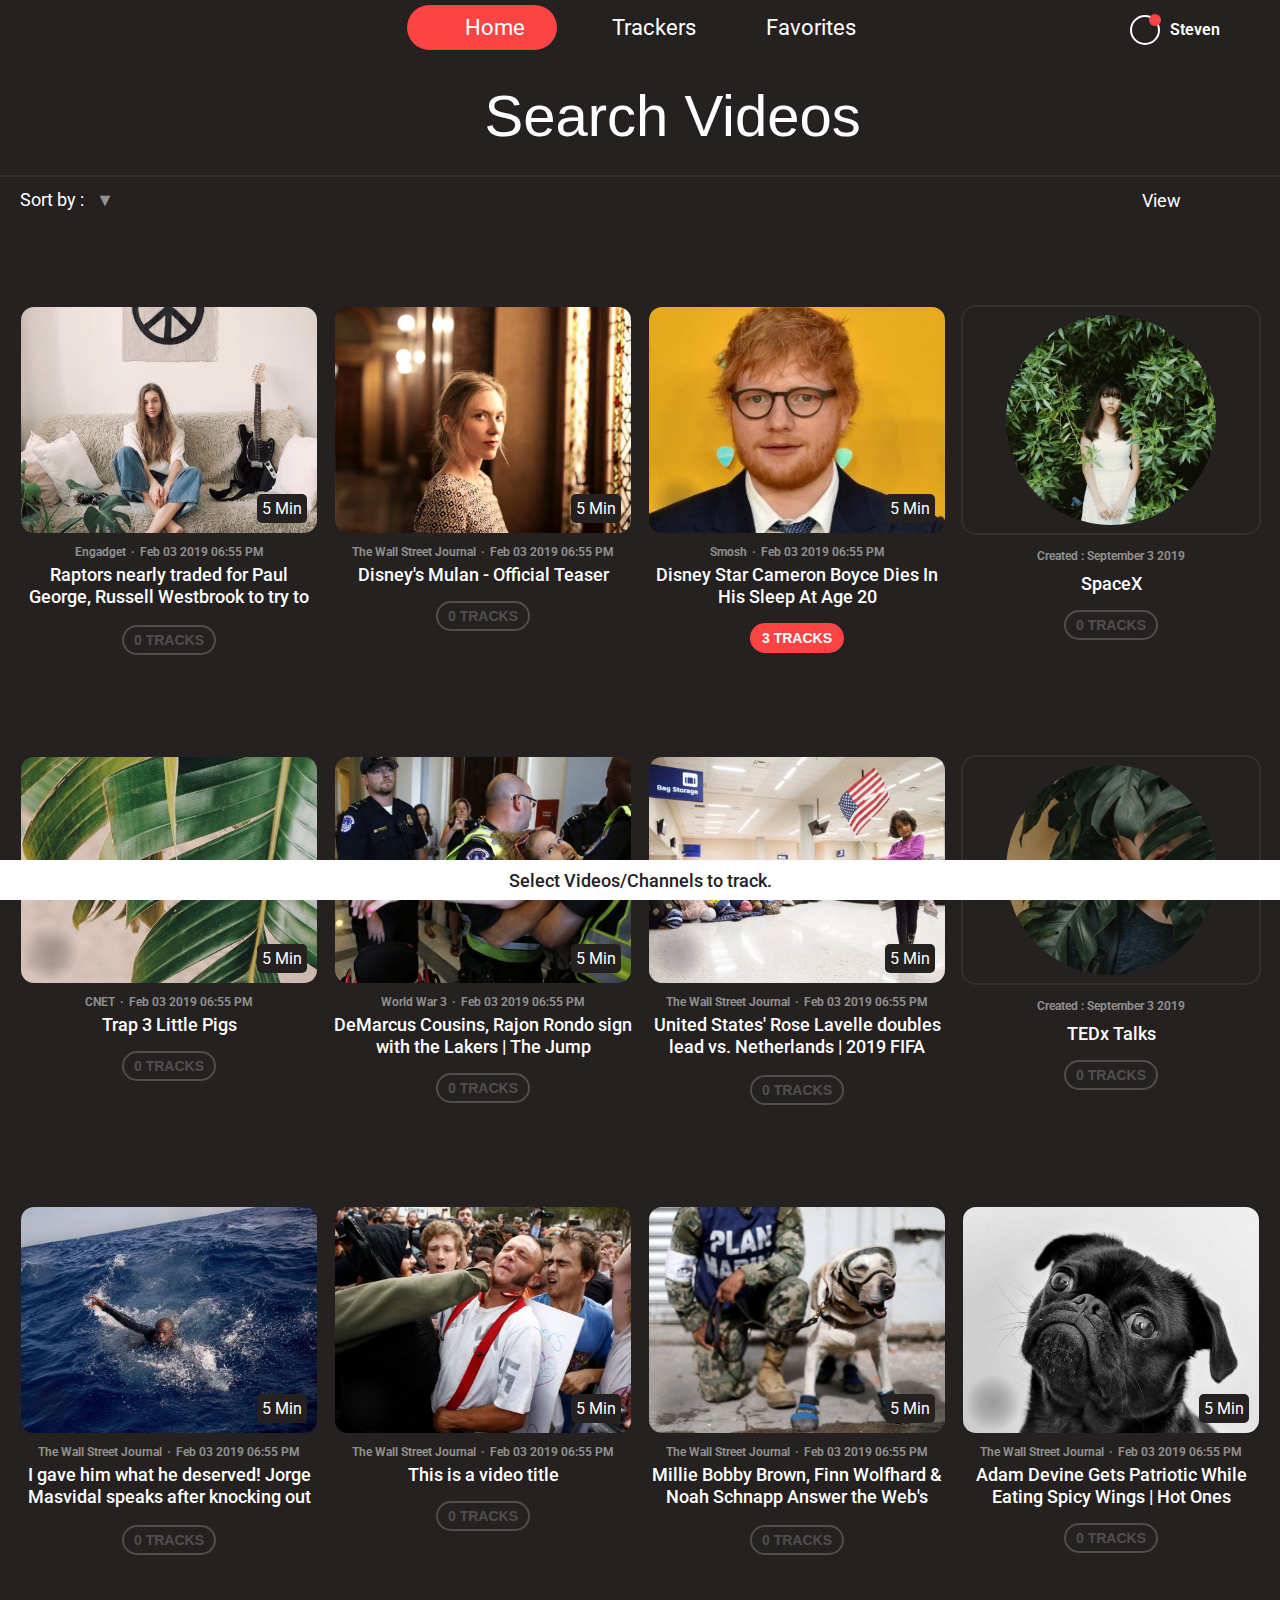
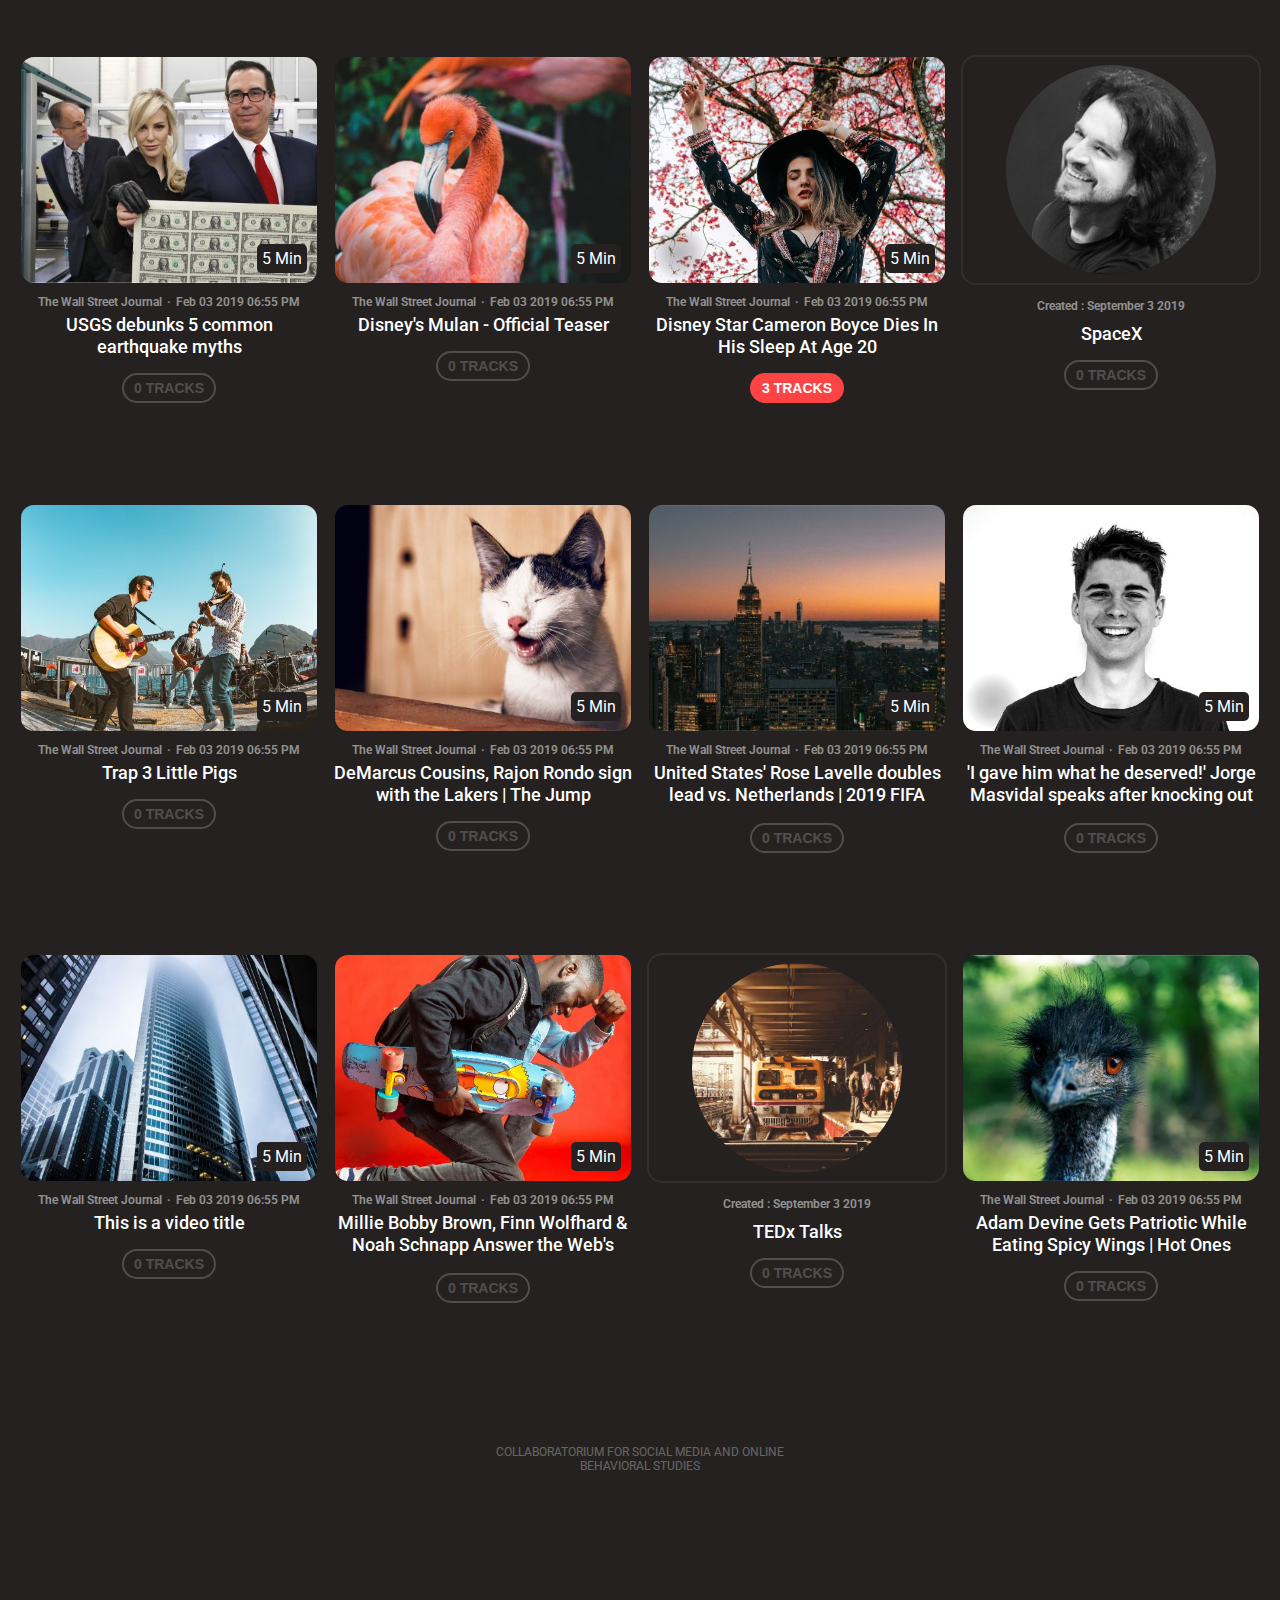
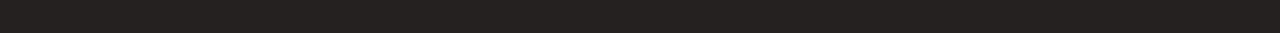
==== commit a62ec20e: "Rebranding V2" ====
--- a/index.html
+++ b/index.html
@@ -9,8 +9,8 @@
     http://www.haydex.com/
     https://www.youtube.com/watch?v=QOlTGA3RE8I
     
-    Product Name: VTracker,
-	Description: Tracking YouTube"s data.
+    Product Name: Vtracker,
+	Description: Tracking data from videos.
 	Beneficiary: COSMOS
 	
 	Copyright © 1992 - 2021 HAYDEX, All Rights Reserved.
@@ -24,9 +24,9 @@
         <meta charset="UTF-8">
         <meta name="viewport" content="width=device-width, initial-scale=1.0">
         <meta http-equiv="author" content="HAYDEX">
-        <meta name="description" content="Tracking YouTube videos.">
+        <meta name="description" content="Tracking data from videos.">
         <link href="https://fonts.googleapis.com/css?family=Roboto:300,400,500,700,900" rel="stylesheet">
-        <title>Home - VTracker</title>
+        <title>Home - Vtracker</title>
         
         <!-- Favicons -->
         <link rel="apple-touch-icon" sizes="180x180" href="assets/images/favicon/youtubetracker-apple-touch-favicon.png">
@@ -80,7 +80,7 @@
         <section id="search">
             <div id="wrapper">
                 <div id="searchIcon"></div>
-                <input type="text" id="searchBox" placeholder="Search YouTube" autocomplete="off">
+                <input type="text" id="searchBox" placeholder="Search Videos" autocomplete="off">
             </div>
         </section>
 
--- a/assets/presentation/index.css
+++ b/assets/presentation/index.css
@@ -72,7 +72,7 @@
 
     /* interface */
 
-    --homeInterface: url(/video-tracker/assets/images/home-interface.svg);
+    --homeInterface: url(/vtracker/assets/images/home-interface.svg);
     
 }
 
@@ -168,7 +168,7 @@
     left: 0px;
     margin-left: 20px;
     width: 235px;
-    height: 25px;
+    height: 30px;
     background-image: var(--homeInterface);
     background-repeat: no-repeat;
     background-position: -11px -11px;
